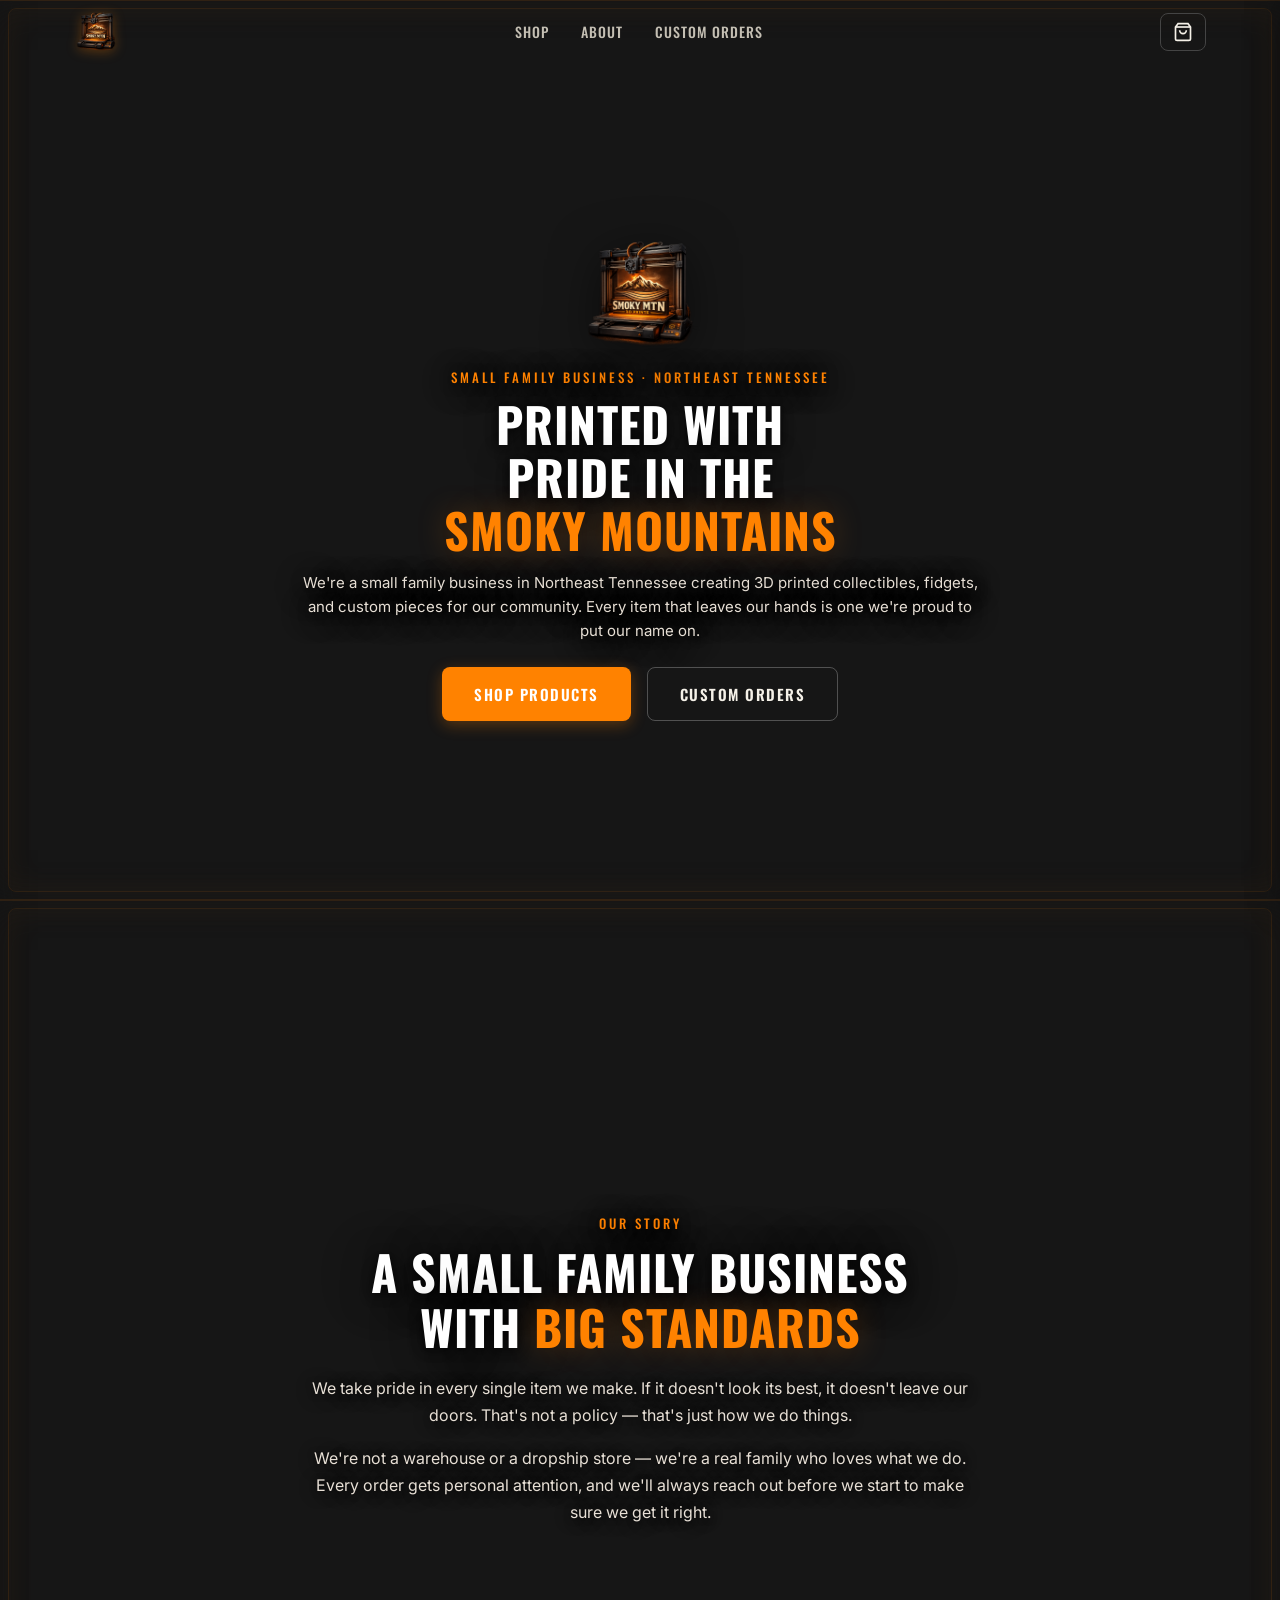
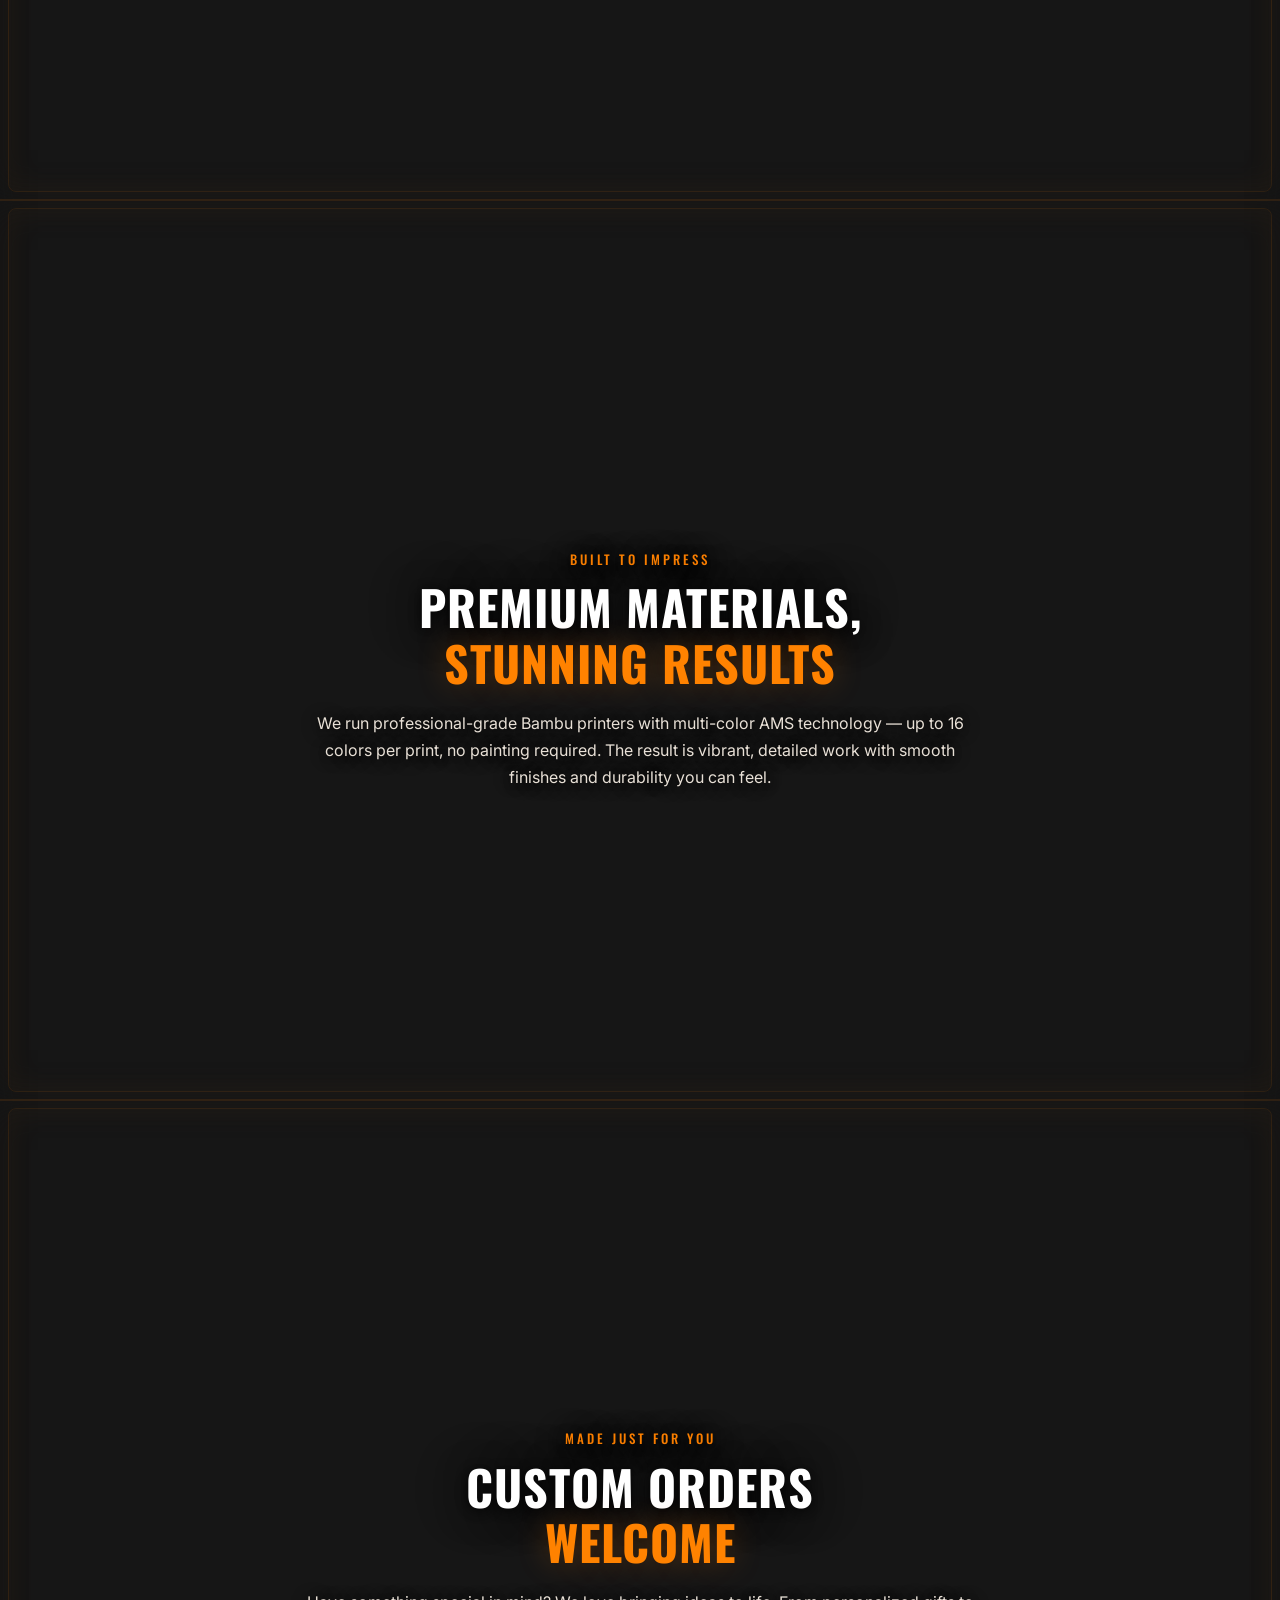
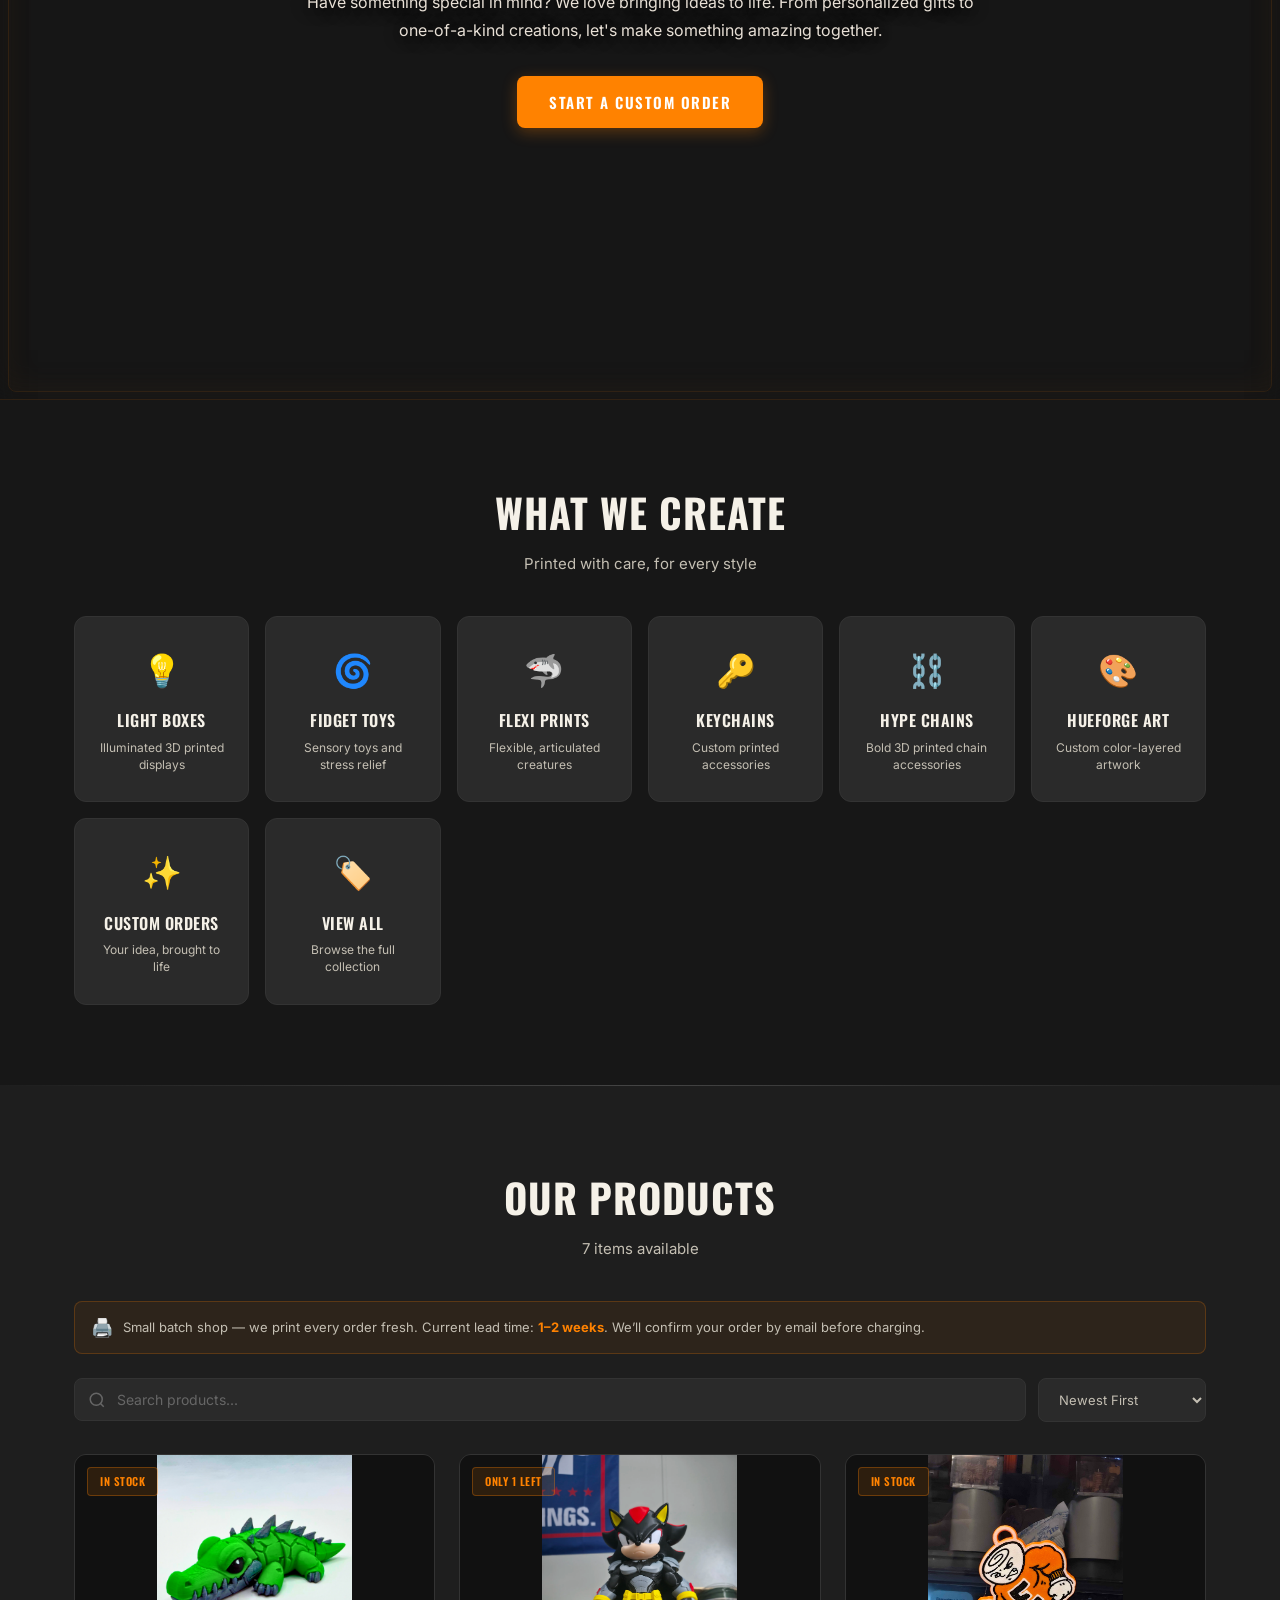
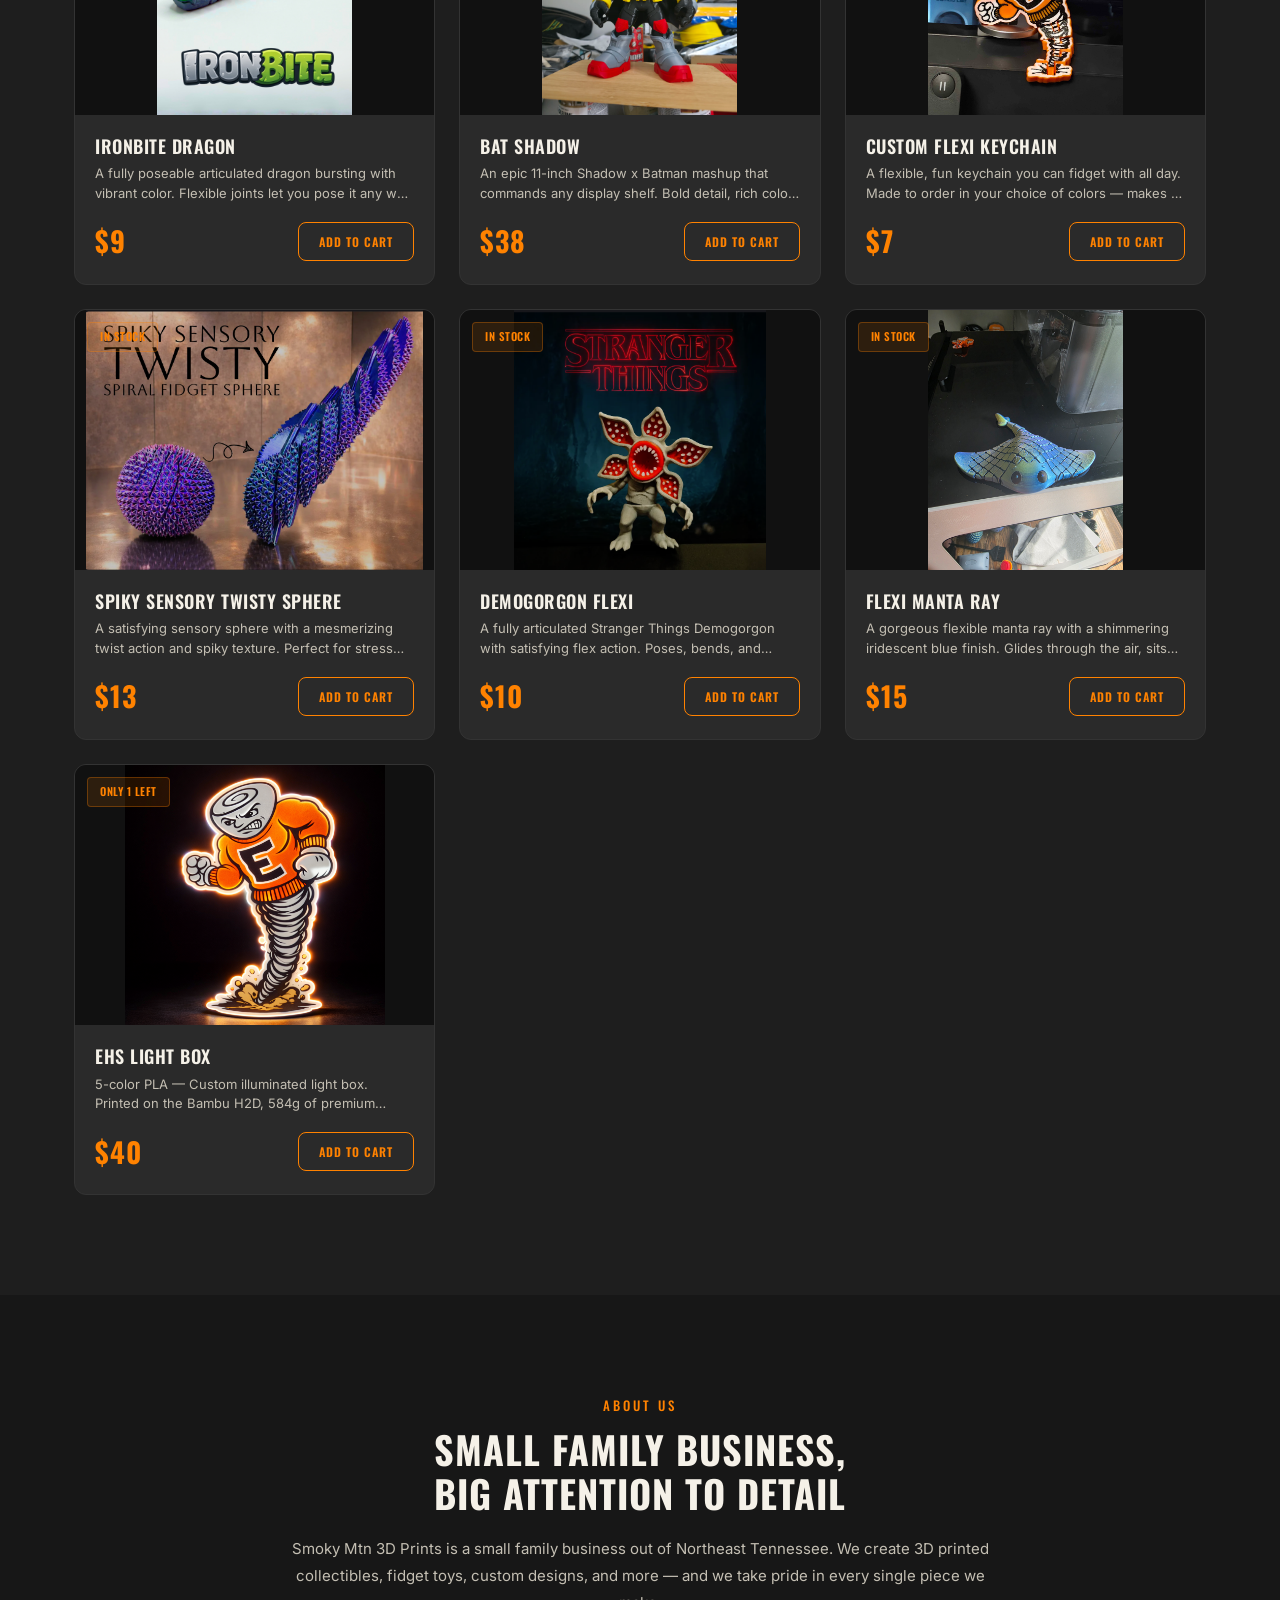
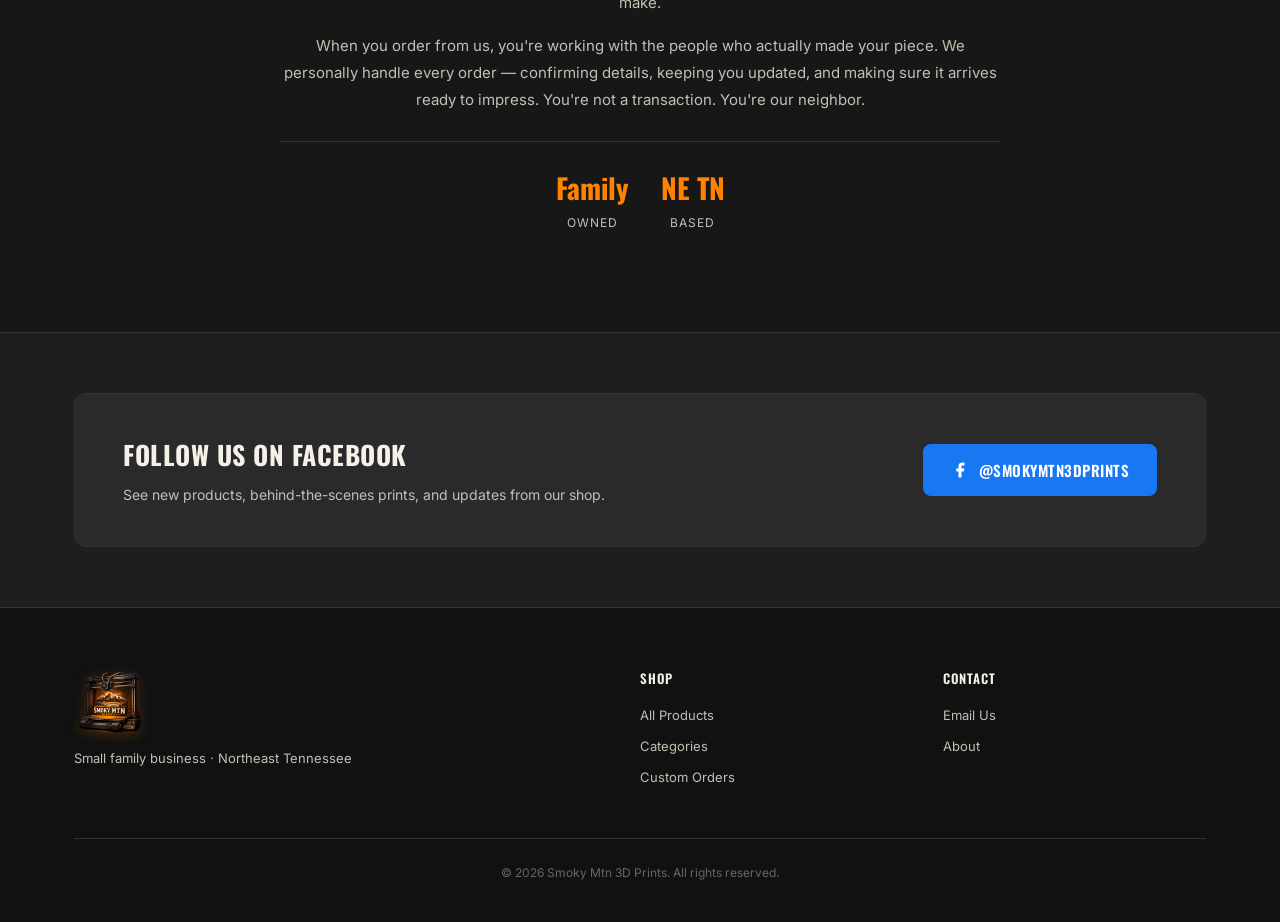
==== index.html @ cbd689bb "Add Made to Order toggle to admin; apply badge/hint to any flagged product Co-Authored-By: Claude So" ====
<!DOCTYPE html>
<html lang="en">
<head>
  <meta charset="UTF-8">
  <meta name="viewport" content="width=device-width, initial-scale=1.0">
  <title>Smoky Mtn 3D Prints — Handcrafted Creations</title>
  <meta name="description" content="Handcrafted 3D printed creations, custom signs, light boxes, fidgets and more. Built with creativity in the Smoky Mountains.">
  <link rel="icon" href="logo.png" type="image/png">
  <link href="https://fonts.googleapis.com/css2?family=Oswald:wght@400;500;600;700&family=Inter:wght@300;400;500;600&display=swap" rel="stylesheet">
  <script>
    var d = new Date();
    var v = d.getFullYear() + ('0'+(d.getMonth()+1)).slice(-2) + ('0'+d.getDate()).slice(-2) + ('0'+d.getHours()).slice(-2);
    document.write('<link rel="stylesheet" href="style.css?v=' + v + '">');
  </script>
</head>
<body>

<!-- ══ CART SIDEBAR ══ -->
<div class="cart-overlay" id="cart-overlay" onclick="closeCart()"></div>
<div class="cart-sidebar" id="cart-sidebar">
  <div class="cart-header">
    <span class="cart-title">Your Cart</span>
    <button class="cart-close" onclick="closeCart()">&times;</button>
  </div>
  <div class="cart-items" id="cart-items">
    <div class="cart-empty" id="cart-empty">
      <div class="cart-empty-icon">🛒</div>
      <p>Your cart is empty</p>
      <p class="cart-empty-sub">Browse our collection and add some items!</p>
    </div>
  </div>
  <div class="cart-footer" id="cart-footer" style="display:none">
    <div class="cart-total-row">
      <span class="cart-total-label">Total</span>
      <span class="cart-total-val" id="cart-total">$0</span>
    </div>
    <div class="cart-note">Local pickup free &middot; Shipping from <span id="s-ship-cart">$8.99</span> &middot; Pay via Venmo/CashApp/cash</div>
    <button class="btn-checkout" onclick="checkout()">Complete Order</button>
  </div>
</div>

<!-- ══ PRODUCT QUICK VIEW ══ -->
<div class="modal-overlay" id="quickview-modal">
  <div class="modal-backdrop" onclick="closeQuickView()"></div>
  <div class="modal-box">
    <button class="modal-x" onclick="closeQuickView()">&times;</button>
    <div class="qv-content" id="qv-content"></div>
  </div>
</div>

<!-- ══ CHECKOUT MODAL ══ -->
<div class="modal-overlay" id="checkout-modal">
  <div class="modal-backdrop" onclick="closeCheckoutModal()"></div>
  <div class="modal-box modal-md">
    <button class="modal-x" onclick="closeCheckoutModal()">&times;</button>

    <!-- Step 1: Order form -->
    <div class="checkout-form-wrap" id="checkout-step-form">
      <div class="checkout-form-header">
        <h2 class="checkout-form-title">Complete Your Order</h2>
        <p class="checkout-form-sub">Fill in your info and we'll confirm your order via email.</p>
      </div>

      <div class="checkout-order-summary" id="checkout-summary"></div>

      <form id="checkout-form" action="https://formspree.io/f/mnjgrkpv" method="POST">
        <input type="hidden" name="_subject" value="New Order — Smoky Mtn 3D Prints">
        <input type="hidden" name="order_items" id="co-items-field">
        <input type="hidden" name="order_total" id="co-total-field">

        <div class="form-row">
          <div class="form-group">
            <label for="co-name">Your Name <span class="req">*</span></label>
            <input type="text" id="co-name" name="name" required placeholder="John Doe">
          </div>
          <div class="form-group">
            <label for="co-email">Email <span class="req">*</span></label>
            <input type="email" id="co-email" name="email" required placeholder="you@email.com">
          </div>
        </div>

        <div class="form-group">
          <label for="co-phone">Phone <span class="optional">(optional)</span></label>
          <input type="tel" id="co-phone" name="phone" placeholder="(555) 123-4567">
        </div>

        <div class="form-group">
          <label>Pickup or Shipping? <span class="req">*</span></label>
          <div class="delivery-options">
            <label class="delivery-option">
              <input type="radio" name="delivery" value="Local Pickup — Elizabethton, TN" required id="co-pickup">
              <div class="delivery-card">
                <div class="delivery-icon">📍</div>
                <div>
                  <strong>Local Pickup</strong>
                  <span>Elizabethton, TN &mdash; Free</span>
                </div>
              </div>
            </label>
            <label class="delivery-option">
              <input type="radio" name="delivery" value="Ship to my address" id="co-ship">
              <div class="delivery-card">
                <div class="delivery-icon">📦</div>
                <div>
                  <strong>Ship to Me</strong>
                  <span>Flat rate <span id="s-ship-checkout">$8.99</span> &mdash; may vary by size</span>
                </div>
              </div>
            </label>
          </div>
        </div>

        <div class="form-group" id="co-address-group" style="display:none">
          <label for="co-address">Shipping Address <span class="req">*</span></label>
          <textarea id="co-address" name="shipping_address" rows="3" placeholder="Street address, city, state, ZIP"></textarea>
        </div>

        <div class="form-group">
          <label for="co-notes">Order Notes <span class="optional">(optional)</span></label>
          <textarea id="co-notes" name="notes" rows="2" placeholder="Any special requests or questions?"></textarea>
        </div>

        <div class="form-group" id="co-logo-section" style="display:none">
          <label>Logo / Reference Image</label>
          <p id="co-logo-hint" class="form-hint" style="margin-bottom:8px"></p>
          <div class="file-upload-area" id="co-upload-area">
            <input type="file" id="co-logo-file" accept="image/*">
            <div class="file-upload-text">
              <span class="file-icon">📎</span>
              <span id="co-upload-label">Click to upload or drag an image here</span>
            </div>
          </div>
          <div id="co-image-preview" style="display:none; margin-top:10px; text-align:center">
            <img id="co-preview-img" style="max-width:100%; max-height:140px; border-radius:8px; border:1px solid var(--border); object-fit:contain;" alt="Preview">
            <br>
            <button type="button" id="co-remove-image" style="margin-top:6px; background:none; border:none; color:var(--muted); cursor:pointer; font-size:13px; text-decoration:underline;">&#10005; Remove image</button>
          </div>
          <span class="form-hint" style="margin-top:6px; display:block">JPG, PNG, WEBP &mdash; don't have it now? You can email us the logo after ordering.</span>
        </div>

        <div id="co-hueforge-notice" class="hueforge-notice" style="display:none">
          <span class="hueforge-notice-icon">🎨</span>
          <div>
            <strong>HueForge Art — Here's how it works:</strong>
            <ul>
              <li>Price depends on the size and number of colors — we'll give you a quote after reviewing your request.</li>
              <li>This is fully made to order: we'll design your artwork from scratch based on your photo or description.</li>
              <li>We'll send you the design for your approval before we ever start printing — you'll know exactly what you're getting!</li>
            </ul>
          </div>
        </div>

        <div class="checkout-payment-note">
          <div class="payment-icon">💳</div>
          <p><strong>Payment:</strong> We'll email you with payment options (Venmo, CashApp, PayPal, or cash at pickup). No payment is taken now.</p>
        </div>

        <button type="submit" class="btn-submit" id="co-submit-btn">Place Order</button>
      </form>
    </div>

    <!-- Step 2: Success -->
    <div class="checkout-success" id="checkout-step-success" style="display:none">
      <div class="checkout-icon">&#10003;</div>
      <h2 class="checkout-heading">Order Received!</h2>
      <p class="checkout-msg">Thanks for your order! We'll email you within 24 hours to confirm details and arrange payment. Most orders are ready within <strong>1&ndash;2 weeks</strong> of payment confirmation.</p>
      <div class="checkout-details" id="checkout-details"></div>
      <p class="checkout-contact">Questions? Email us at <a id="s-email-success" href="mailto:smokymtn3dprints@gmail.com" style="color:var(--orange)">smokymtn3dprints@gmail.com</a></p>
      <button class="btn-primary" onclick="closeCheckoutModal()">Continue Shopping</button>
    </div>
  </div>
</div>

<!-- ══ LIGHTBOX ══ -->
<div class="lightbox" id="lightbox" onclick="closeLightbox()">
  <button class="lb-close" onclick="closeLightbox()">&times;</button>
  <img id="lb-img" src="" alt="Product photo">
</div>

<!-- ══ NAVIGATION ══ -->
<nav class="site-nav">
  <div class="nav-inner">
    <a href="#" class="nav-brand">
      <img src="logo.png" alt="Smoky Mtn 3D Prints" class="nav-printer-icon">
    </a>
    <div class="nav-links">
      <a href="#shop" class="nav-link">Shop</a>
      <a href="#about" class="nav-link">About</a>
      <a href="custom.html" class="nav-link">Custom Orders</a>
    </div>
    <button class="cart-btn" id="cart-btn" onclick="openCart()">
      <svg class="cart-icon" viewBox="0 0 24 24" fill="none" stroke="currentColor" stroke-width="2"><path d="M6 2L3 6v14a2 2 0 002 2h14a2 2 0 002-2V6l-3-4z"/><line x1="3" y1="6" x2="21" y2="6"/><path d="M16 10a4 4 0 01-8 0"/></svg>
      <span class="cart-btn-count" id="cart-count" style="display:none">0</span>
    </button>
  </div>
</nav>

<!-- ══════════════════════════════════════════════════
     SCROLL VIDEO SECTIONS
     ══════════════════════════════════════════════════ -->

<!-- SCROLL VIDEO SECTION 1 — Hero / Intro -->
<section class="sv-section" data-sv-index="0">
  <video class="sv-video" muted playsinline preload="auto" src="smokymtn-intro.mp4"></video>
    <div class="sv-overlay"></div>
    <div class="sv-content">
      <div class="sv-content-inner">
        <img src="logo.png" alt="Smoky Mtn 3D Prints" class="sv-logo">
        <p class="hero-eyebrow">Small Family Business &middot; Northeast Tennessee</p>
        <h1 class="hero-headline">Printed with<br>Pride in the<br><span class="hero-highlight">Smoky Mountains</span></h1>
        <p class="hero-sub">We're a small family business in Northeast Tennessee creating 3D printed collectibles, fidgets, and custom pieces for our community. Every item that leaves our hands is one we're proud to put our name on.</p>
        <div class="hero-actions">
          <a href="#shop" class="btn-primary-lg">Shop Products</a>
          <a href="custom.html" class="btn-outline-lg">Custom Orders</a>
        </div>
      </div>
    </div>
</section>

<!-- SCROLL VIDEO SECTION 2 — Our Story -->
<section class="sv-section" data-sv-index="1">
  <video class="sv-video" muted playsinline preload="auto" src="smokymtn-scene2.mp4"></video>
    <div class="sv-overlay"></div>
    <div class="sv-content">
      <div class="sv-content-inner">
        <p class="hero-eyebrow">Our Story</p>
        <h2 class="sv-heading">A Small Family Business<br>with <span class="hero-highlight">Big Standards</span></h2>
        <p class="sv-text">We take pride in every single item we make. If it doesn't look its best, it doesn't leave our doors. That's not a policy &mdash; that's just how we do things.</p>
        <p class="sv-text">We're not a warehouse or a dropship store &mdash; we're a real family who loves what we do. Every order gets personal attention, and we'll always reach out before we start to make sure we get it right.</p>
      </div>
    </div>
</section>

<!-- SCROLL VIDEO SECTION 3 — Quality & Materials -->
<section class="sv-section" data-sv-index="2">
  <video class="sv-video" muted playsinline preload="auto" src="smokymtn-scene4.mp4"></video>
    <div class="sv-overlay"></div>
    <div class="sv-content">
      <div class="sv-content-inner">
        <p class="hero-eyebrow">Built to Impress</p>
        <h2 class="sv-heading">Premium Materials,<br><span class="hero-highlight">Stunning Results</span></h2>
        <p class="sv-text">We run professional-grade Bambu printers with multi-color AMS technology &mdash; up to 16 colors per print, no painting required. The result is vibrant, detailed work with smooth finishes and durability you can feel.</p>
      </div>
    </div>
</section>

<!-- SCROLL VIDEO SECTION 4 — Custom Orders -->
<section class="sv-section" data-sv-index="3">
  <video class="sv-video" muted playsinline preload="auto" src="smokymtn-scene5.mp4"></video>
    <div class="sv-overlay"></div>
    <div class="sv-content">
      <div class="sv-content-inner">
        <p class="hero-eyebrow">Made Just for You</p>
        <h2 class="sv-heading">Custom Orders<br><span class="hero-highlight">Welcome</span></h2>
        <p class="sv-text">Have something special in mind? We love bringing ideas to life. From personalized gifts to one-of-a-kind creations, let's make something amazing together.</p>
        <div class="hero-actions" style="margin-top:32px">
          <a href="custom.html" class="btn-primary-lg">Start a Custom Order</a>
        </div>
      </div>
    </div>
</section>

<!-- ══ END SCROLL VIDEO SECTIONS ══ -->

<!-- ══ FEATURED CATEGORIES ══ -->
<section class="categories-section" id="categories">
  <div class="container">
    <h2 class="section-title">What We Create</h2>
    <p class="section-sub">Printed with care, for every style</p>
    <div class="categories-grid">
      <div class="category-card" onclick="filterByCategory('light box')">
        <div class="category-icon">💡</div>
        <h3>Light Boxes</h3>
        <p>Illuminated 3D printed displays</p>
      </div>
      <div class="category-card" onclick="filterByCategory('fidget')">
        <div class="category-icon">🌀</div>
        <h3>Fidget Toys</h3>
        <p>Sensory toys and stress relief</p>
      </div>
      <div class="category-card" onclick="filterByCategory('flexi')">
        <div class="category-icon">🦈</div>
        <h3>Flexi Prints</h3>
        <p>Flexible, articulated creatures</p>
      </div>
      <div class="category-card" onclick="filterByCategory('keychain')">
        <div class="category-icon">🔑</div>
        <h3>Keychains</h3>
        <p>Custom printed accessories</p>
      </div>
      <div class="category-card" onclick="filterByCategory('hype chain')">
        <div class="category-icon">⛓️</div>
        <h3>Hype Chains</h3>
        <p>Bold 3D printed chain accessories</p>
      </div>
      <div class="category-card" onclick="filterByCategory('hueforge')">
        <div class="category-icon">🎨</div>
        <h3>Hueforge Art</h3>
        <p>Custom color-layered artwork</p>
      </div>
      <div class="category-card" onclick="filterByCategory('custom')">
        <div class="category-icon">✨</div>
        <h3>Custom Orders</h3>
        <p>Your idea, brought to life</p>
      </div>
      <div class="category-card" onclick="filterByCategory('')">
        <div class="category-icon">🏷️</div>
        <h3>View All</h3>
        <p>Browse the full collection</p>
      </div>
    </div>
</section>

<!-- ══ PRODUCTS ══ -->
<section class="shop-section" id="shop">
  <div class="container">
    <h2 class="section-title">Our Products</h2>
    <p class="section-sub"><span id="product-count">0</span> items available</p>
    <div class="lead-time-notice">
      <span class="ltn-icon">🖨️</span>
      <span>Small batch shop &mdash; we print every order fresh. Current lead time: <strong id="s-lead-time">1&ndash;2 weeks</strong>. We&rsquo;ll confirm your order by email before charging.</span>
    </div>
    <div class="filter-bar">
      <div class="search-wrap">
        <svg class="search-icon" viewBox="0 0 24 24" fill="none" stroke="currentColor" stroke-width="2"><circle cx="11" cy="11" r="8"/><path d="M21 21l-4.35-4.35"/></svg>
        <input type="text" id="search-input" class="search-input" placeholder="Search products...">
      </div>
      <select id="sort-select" class="sort-select">
        <option value="newest">Newest First</option>
        <option value="oldest">Oldest First</option>
        <option value="price-asc">Price: Low to High</option>
        <option value="price-desc">Price: High to Low</option>
        <option value="name">Name: A to Z</option>
      </select>
    </div>
    <div class="catalog" id="catalog"></div>
  </div>
</section>

<!-- ══ ABOUT ══ -->
<section class="about-section" id="about">
  <div class="container">
    <div class="about-layout">
      <div class="about-text">
        <p class="about-eyebrow">About Us</p>
        <h2 class="about-heading">Small Family Business,<br>Big Attention to Detail</h2>
        <p class="about-body">Smoky Mtn 3D Prints is a small family business out of Northeast Tennessee. We create 3D printed collectibles, fidget toys, custom designs, and more &mdash; and we take pride in every single piece we make.</p>
        <p class="about-body">When you order from us, you're working with the people who actually made your piece. We personally handle every order &mdash; confirming details, keeping you updated, and making sure it arrives ready to impress. You're not a transaction. You're our neighbor.</p>
        <div class="about-stats">
          <div class="about-stat">
            <span class="about-stat-val">Family</span>
            <span class="about-stat-label">Owned</span>
          </div>
          <div class="about-stat">
            <span class="about-stat-val">NE TN</span>
            <span class="about-stat-label">Based</span>
          </div>
        </div>
      </div>
    </div>
</section>

<!-- ══ FACEBOOK CTA ══ -->
<section class="fb-cta-section">
  <div class="container">
    <div class="fb-cta-box">
      <div class="fb-cta-text">
        <h2>Follow Us on Facebook</h2>
        <p>See new products, behind-the-scenes prints, and updates from our shop.</p>
      </div>
      <a href="https://www.facebook.com/share/1BVK9ePUdm/" target="_blank" rel="noopener" class="btn-facebook" id="s-fb-link">
        <svg viewBox="0 0 24 24" fill="currentColor" class="fb-icon"><path d="M18 2h-3a5 5 0 00-5 5v3H7v4h3v8h4v-8h3l1-4h-4V7a1 1 0 011-1h3z"/></svg>
        <span id="s-fb-handle">@smokymtn3dprints</span>
      </a>
    </div>
  </div>
</section>


<!-- ══ FOOTER ══ -->
<footer class="site-footer">
  <div class="container">
    <div class="footer-grid">
      <div class="footer-brand-col">
        <div class="footer-brand">
          <img src="logo.png" alt="Smoky Mtn 3D Prints" class="footer-logo-img">
        </div>
        <p class="footer-tagline">Small family business &middot; Northeast Tennessee</p>
      </div>
      <div class="footer-links-col">
        <h4>Shop</h4>
        <a href="#shop">All Products</a>
        <a href="#categories">Categories</a>
        <a href="custom.html">Custom Orders</a>
      </div>
      <div class="footer-links-col">
        <h4>Contact</h4>
        <a href="mailto:smokymtn3dprints@gmail.com" id="s-email-footer">Email Us</a>
        <a href="#about">About</a>
      </div>
    </div>
    <div class="footer-bottom">
      <span>&copy; 2026 Smoky Mtn 3D Prints. All rights reserved.</span>
    </div>
  </div>
</footer>

<!-- ══════════════════════════════════════════════════════════════ -->

<script>
var SEED_PRODUCTS = [
  {
    name: "Ironbite Dragon",
    image: "ironbite.jpg",
    filament: 0.77, elec: 0.20, qty: 5, printTime: 9.3,
    mktLow: 10.00, mktMid: 18.00, mktHigh: 28.00,
    notes: "A fully poseable articulated dragon bursting with vibrant color. Flexible joints let you pose it any way you like — a standout piece for collectors and dragon fans of all ages!",
    stock: 8
  },
  {
    name: "Bat Shadow",
    image: "batshadow.webp",
    filament: 9.21, elec: 3.50, qty: 1, printTime: 27.6,
    mktLow: 45.00, mktMid: 65.00, mktHigh: 90.00,
    notes: "An epic 11-inch Shadow x Batman mashup that commands any display shelf. Bold detail, rich color, and serious presence — a must-have for collectors.",
    stock: 1
  },
  {
    name: "Custom Flexi Keychain",
    image: "flexi-keychain.jpg",
    filament: 1.88, elec: 1.00, qty: 1, printTime: 14.3,
    mktLow: 8.00, mktMid: 15.00, mktHigh: 22.00,
    notes: "A flexible, fun keychain you can fidget with all day. Made to order in your choice of colors — makes a great everyday carry or an easy gift that actually gets used!",
    stock: 5
  },
  {
    name: "Spiky Sensory Twisty Sphere",
    image: "twisty-sphere.jpg",
    filament: 3.85, elec: 0.85, qty: 1, printTime: 8.6,
    mktLow: 15.00, mktMid: 25.00, mktHigh: 35.00,
    notes: "A satisfying sensory sphere with a mesmerizing twist action and spiky texture. Perfect for stress relief, focus, or just something fun to keep your hands busy!",
    stock: 3
  },
  {
    name: "Demogorgon Flexi",
    image: "demogorgon.jpg",
    filament: 0.28, elec: 0.15, qty: 9, printTime: 11.8,
    mktLow: 12.00, mktMid: 20.00, mktHigh: 32.00,
    notes: "A fully articulated Stranger Things Demogorgon with satisfying flex action. Poses, bends, and displays beautifully — the fan-favorite piece every Stranger Things lover needs!",
    stock: 12
  },
  {
    name: "Flexi Manta Ray",
    image: "flexi-manta-ray.jpg",
    filament: 2.06, elec: 3.25, qty: 2, printTime: 13.1,
    mktLow: 18, mktMid: 24, mktHigh: 32,
    notes: "A gorgeous flexible manta ray with a shimmering iridescent blue finish. Glides through the air, sits beautifully on a shelf, and makes a unique gift that's impossible not to love.",
    stock: 4
  },
  {
    name: "EHS Light Box",
    image: "ehs-lightbox.png",
    filament: 14.61, elec: 1.75, qty: 1, printTime: 18.1,
    mktLow: 45, mktMid: 65, mktHigh: 90, priceOverride: 40,
    notes: "5-color PLA — Custom illuminated light box. Printed on the Bambu H2D, 584g of premium filament, 18hr print. A stunning glowing wall piece!",
    stock: 1
  }
];
</script>

<script>
/* ═══════════════════════════════════════════════
   DATA LAYER
   ═══════════════════════════════════════════════ */
(function() {
  'use strict';
  var SK_PRODUCTS = 'smtn_products';
  var GH_REPO    = 'Lucasw7493/3d-print-price-guide';
  var GH_FILE    = 'products.json';
  var GH_BRANCH  = 'main';
  var _products  = null;

  function loadProducts() {
    if (_products) return _products;
    var raw = localStorage.getItem(SK_PRODUCTS);
    if (raw) { try { _products = JSON.parse(raw); } catch(e) {} }
    if (!_products) _products = SEED_PRODUCTS.map(function(p){ return Object.assign({},p); });
    return _products;
  }

  function fetchFromGitHub(cb) {
    var url = 'https://raw.githubusercontent.com/' + GH_REPO + '/' + GH_BRANCH + '/' + GH_FILE + '?t=' + Date.now();
    fetch(url)
      .then(function(r){ if(!r.ok) throw new Error(r.status); return r.json(); })
      .then(function(data){
        if (Array.isArray(data)) {
          _products = data;
          localStorage.setItem(SK_PRODUCTS, JSON.stringify(_products));
        }
        cb();
      })
      .catch(function(){ cb(); });
  }

  window._getProducts     = loadProducts;
  window._fetchFromGitHub = fetchFromGitHub;
})();
</script>

<script>
/* ═══════════════════════════════════════════════
   STORE ENGINE
   ═══════════════════════════════════════════════ */
(function() {
  'use strict';
  var $ = function(id) { return document.getElementById(id); };
  var SK_CART = 'smtn_cart';
  var IMGBB_KEY = 'f7693ee000f6c19d88f0842ebd5f38eb';

  /* ── Price calc ── */
  window.calcPrice = function(p) {
    if (p.priceOverride > 0) return Math.round(p.priceOverride);
    var cost      = ((p.filament || 0) + (p.elec || 0)) / Math.max(p.qty || 1, 1);
    var costFloor = cost * 2.2;
    var mktTarget = (p.mktLow || 0) * 0.85;
    return Math.round(Math.max(costFloor, mktTarget));
  };

  /* ── Cart ── */
  var _cart = [];

  function loadCart() {
    try { _cart = JSON.parse(localStorage.getItem(SK_CART)) || []; }
    catch(e) { _cart = []; }
    return _cart;
  }

  function saveCart() {
    localStorage.setItem(SK_CART, JSON.stringify(_cart));
    updateCartUI();
  }

  function updateCartUI() {
    var count = 0;
    _cart.forEach(function(c){ count += c.qty; });
    var badge = $('cart-count');
    if (count > 0) {
      badge.textContent = count;
      badge.style.display = '';
    } else {
      badge.style.display = 'none';
    }
    renderCartItems();
  }

  function renderCartItems() {
    var container = $('cart-items');
    var footer    = $('cart-footer');
    var empty     = $('cart-empty');
    if (!_cart.length) {
      empty.style.display = '';
      footer.style.display = 'none';
      var items = container.querySelectorAll('.cart-item');
      for (var i = 0; i < items.length; i++) items[i].remove();
      return;
    }
    empty.style.display = 'none';
    footer.style.display = '';
    var products = window._getProducts();
    var total = 0;
    var html = '';
    _cart.forEach(function(ci, idx) {
      var p = null;
      for (var i = 0; i < products.length; i++) {
        if (products[i].name === ci.name) { p = products[i]; break; }
      }
      if (!p) return;
      var price = calcPrice(p);
      var lineTotal = price * ci.qty;
      total += lineTotal;
      var imgHtml = p.image
        ? '<img src="' + p.image + '" alt="" class="cart-item-img">'
        : '<div class="cart-item-img cart-item-no-img">📷</div>';
      html += '<div class="cart-item">'
        + imgHtml
        + '<div class="cart-item-info">'
        +   '<div class="cart-item-name">' + p.name + '</div>'
        +   '<div class="cart-item-price">$' + price + ' each</div>'
        +   '<div class="cart-item-controls">'
        +     '<button class="cart-qty-btn" onclick="updateCartQty(' + idx + ',-1)">&minus;</button>'
        +     '<span class="cart-qty-val">' + ci.qty + '</span>'
        +     '<button class="cart-qty-btn" onclick="updateCartQty(' + idx + ',1)">+</button>'
        +     '<button class="cart-remove-btn" onclick="removeFromCart(' + idx + ')">&times;</button>'
        +   '</div>'
        + '</div>'
        + '<div class="cart-item-total">$' + lineTotal + '</div>'
        + '</div>';
    });
    var items = container.querySelectorAll('.cart-item');
    for (var i = 0; i < items.length; i++) items[i].remove();
    container.insertAdjacentHTML('beforeend', html);
    $('cart-total').textContent = '$' + total;
  }

  window.addToCart = function(productName) {
    var products = window._getProducts();
    var p = null;
    for (var i = 0; i < products.length; i++) {
      if (products[i].name === productName) { p = products[i]; break; }
    }
    if (!p || (p.stock || 0) <= 0) return;
    for (var j = 0; j < _cart.length; j++) {
      if (_cart[j].name === productName) {
        if (_cart[j].qty < (p.stock || 0)) _cart[j].qty++;
        saveCart();
        showAddedFeedback(productName);
        return;
      }
    }
    _cart.push({ name: productName, qty: 1 });
    saveCart();
    showAddedFeedback(productName);
  };

  function showAddedFeedback(name) {
    var btn = $('cart-btn');
    btn.classList.add('cart-flash');
    setTimeout(function(){ btn.classList.remove('cart-flash'); }, 500);
    var cards = document.querySelectorAll('.product-card');
    for (var i = 0; i < cards.length; i++) {
      if (cards[i].dataset.name === name) {
        var addBtn = cards[i].querySelector('.btn-add-cart');
        if (addBtn) {
          var orig = addBtn.textContent;
          addBtn.textContent = 'Added!';
          addBtn.classList.add('added');
          (function(b, o) {
            setTimeout(function(){ b.textContent = o; b.classList.remove('added'); }, 1200);
          })(addBtn, orig);
        }
        break;
      }
    }
  }

  window.updateCartQty = function(idx, delta) {
    if (!_cart[idx]) return;
    _cart[idx].qty += delta;
    if (_cart[idx].qty <= 0) _cart.splice(idx, 1);
    saveCart();
  };
  window.removeFromCart = function(idx) { _cart.splice(idx, 1); saveCart(); };

  window.openCart = function() {
    $('cart-sidebar').classList.add('open');
    $('cart-overlay').classList.add('open');
    document.body.classList.add('no-scroll');
  };
  window.closeCart = function() {
    $('cart-sidebar').classList.remove('open');
    $('cart-overlay').classList.remove('open');
    document.body.classList.remove('no-scroll');
  };

  window.checkout = function() {
    if (!_cart.length) return;
    var products = window._getProducts();
    var total = 0; var lines = []; var itemsText = [];
    var SHIP_RATE = (window._settings && window._settings.shippingRate) || 8.99;
    var shippingFee = 0;

    _cart.forEach(function(ci) {
      for (var i = 0; i < products.length; i++) {
        if (products[i].name === ci.name) {
          var price = calcPrice(products[i]);
          total += price * ci.qty;
          lines.push('<div class="summary-item"><span>' + ci.qty + 'x ' + ci.name + '</span><span>$' + (price * ci.qty) + '</span></div>');
          itemsText.push(ci.qty + 'x ' + ci.name + ' — $' + (price * ci.qty));
          break;
        }
      }
    });

    function renderSummary() {
      var grand = total + shippingFee;
      var shippingLine = shippingFee > 0
        ? '<div class="summary-item summary-shipping"><span>Shipping (flat rate)</span><span>$' + SHIP_RATE.toFixed(2) + '</span></div>'
          + '<p class="shipping-note">Actual cost may vary by size &mdash; we\'ll confirm before charging.</p>'
        : '';
      $('checkout-summary').innerHTML =
        '<h3 class="summary-title">Order Summary</h3>'
        + lines.join('')
        + shippingLine
        + '<div class="summary-total"><span>Total</span><span>$' + grand.toFixed(2) + '</span></div>';
      $('co-total-field').value = '$' + grand.toFixed(2);
    }

    /* Fill summary in checkout form */
    renderSummary();
    $('co-items-field').value = itemsText.join('\n');

    /* Show logo upload if cart has keychain / hype chain / light box / hueforge items */
    var logoItemNames = [];
    var hasHueforge = false;
    _cart.forEach(function(ci) {
      for (var i = 0; i < products.length; i++) {
        if (products[i].name === ci.name) {
          var cat = products[i].category || '';
          if (cat === 'keychain' || cat === 'hype chain' || cat === 'light box' || cat === 'hueforge' || products[i].madeToOrder) logoItemNames.push(ci.name);
          if (cat === 'hueforge') hasHueforge = true;
          break;
        }
      }
    });
    if (logoItemNames.length) {
      $('co-logo-hint').textContent = hasHueforge
        ? 'Upload a reference photo so we can match your vision (optional — you can also describe it in the notes below).'
        : 'For: ' + logoItemNames.join(', ') + ' — upload the team logo or design so we know what to create.';
      $('co-logo-section').style.display = '';
      $('co-logo-file').value = '';
      $('co-image-preview').style.display = 'none';
      $('co-upload-label').textContent = 'Click to upload or drag an image here';
    } else {
      $('co-logo-section').style.display = 'none';
    }
    if (hasHueforge) {
      $('co-hueforge-notice').style.display = '';
    } else {
      $('co-hueforge-notice').style.display = 'none';
    }

    /* Show form step, hide success */
    $('checkout-step-form').style.display = '';
    $('checkout-step-success').style.display = 'none';

    closeCart();
    $('checkout-modal').classList.add('open');

    /* Shipping address + fee toggle */
    var radios = document.querySelectorAll('#checkout-form input[name="delivery"]');
    var addrGroup = $('co-address-group');
    radios.forEach(function(r) {
      r.addEventListener('change', function() {
        var isShip = this.value.indexOf('Ship') !== -1;
        addrGroup.style.display = isShip ? '' : 'none';
        shippingFee = isShip ? SHIP_RATE : 0;
        renderSummary();
      });
    });

    /* Form submit */
    var form = $('checkout-form');
    var submitBtn = $('co-submit-btn');
    form.onsubmit = function(e) {
      e.preventDefault();
      submitBtn.disabled = true;

      var grand = total + shippingFee;
      var logoFile = $('co-logo-file') && $('co-logo-file').files[0];

      function doSubmit(logoUrl) {
        var data = {
          name: $('co-name').value,
          email: $('co-email').value,
          phone: $('co-phone').value || 'Not provided',
          delivery: (document.querySelector('#checkout-form input[name="delivery"]:checked') || {}).value || '',
          shipping_address: $('co-address').value || 'N/A',
          notes: $('co-notes').value || '',
          order_items: itemsText.join('\n'),
          shipping_fee: shippingFee > 0 ? '$' + SHIP_RATE.toFixed(2) : 'N/A — local pickup',
          order_total: '$' + grand.toFixed(2)
        };
        if (logoUrl) data.logo_image = logoUrl;
        else if ($('co-logo-section').style.display !== 'none') data.logo_image = 'Customer did not upload — will send via email';

        fetch('https://formspree.io/f/mnjgrkpv', {
          method: 'POST',
          body: JSON.stringify(data),
          headers: { 'Accept': 'application/json', 'Content-Type': 'application/json' }
        })
        .then(function(r) {
          if (r.ok) {
            $('checkout-step-form').style.display = 'none';
            $('checkout-details').innerHTML =
              '<div class="checkout-items">' + itemsText.join('<br>') + '</div>'
              + (shippingFee > 0 ? '<div class="checkout-items">Shipping: $' + SHIP_RATE.toFixed(2) + '</div>' : '')
              + '<div class="checkout-total">Total: $' + grand.toFixed(2) + '</div>';
            $('checkout-step-success').style.display = '';
            _cart = [];
            saveCart();
          } else {
            throw new Error('fail');
          }
        })
        .catch(function() {
          alert('Something went wrong. Please try again or email us at ' + ((window._settings && window._settings.email) || 'smokymtn3dprints@gmail.com'));
          submitBtn.disabled = false;
          submitBtn.textContent = 'Place Order';
        });
      }

      if (logoFile) {
        submitBtn.textContent = 'Uploading logo...';
        var fd = new FormData();
        fd.append('image', logoFile);
        fetch('https://api.imgbb.com/1/upload?key=' + IMGBB_KEY, { method: 'POST', body: fd })
          .then(function(r) { return r.json(); })
          .then(function(res) {
            submitBtn.textContent = 'Sending...';
            doSubmit(res.success ? res.data.url : null);
          })
          .catch(function() {
            submitBtn.textContent = 'Sending...';
            doSubmit(null);
          });
      } else {
        submitBtn.textContent = 'Sending...';
        doSubmit(null);
      }
    };
  };

  window.closeCheckoutModal = function() {
    $('checkout-modal').classList.remove('open');
    /* Reset form state */
    var form = $('checkout-form');
    if (form) { form.reset(); }
    var btn = $('co-submit-btn');
    if (btn) { btn.disabled = false; btn.textContent = 'Place Order'; }
  };

  /* ── Logo upload handlers (checkout) ── */
  (function() {
    var fileInput   = $('co-logo-file');
    var uploadArea  = $('co-upload-area');
    var uploadLabel = $('co-upload-label');
    var previewWrap = $('co-image-preview');
    var previewImg  = $('co-preview-img');
    var removeBtn   = $('co-remove-image');
    if (!fileInput) return;

    function showPreview(file) {
      var reader = new FileReader();
      reader.onload = function(e) {
        previewImg.src = e.target.result;
        previewWrap.style.display = '';
        uploadLabel.textContent = file.name;
      };
      reader.readAsDataURL(file);
    }

    fileInput.addEventListener('change', function() {
      if (this.files[0]) showPreview(this.files[0]);
    });

    uploadArea.addEventListener('dragover', function(e) {
      e.preventDefault();
      this.style.borderColor = 'var(--orange)';
      this.style.background  = 'var(--orange-glow)';
    });
    uploadArea.addEventListener('dragleave', function() {
      this.style.borderColor = '';
      this.style.background  = '';
    });
    uploadArea.addEventListener('drop', function(e) {
      e.preventDefault();
      this.style.borderColor = '';
      this.style.background  = '';
      var file = e.dataTransfer.files[0];
      if (file && file.type.startsWith('image/')) {
        fileInput.files = e.dataTransfer.files;
        showPreview(file);
      }
    });

    removeBtn.addEventListener('click', function() {
      fileInput.value = '';
      previewWrap.style.display = 'none';
      uploadLabel.textContent = 'Click to upload or drag an image here';
    });
  })();

  /* ── Category filter ── */
  window.filterByCategory = function(keyword) {
    $('search-input').value = keyword;
    window.renderCatalog();
    document.getElementById('shop').scrollIntoView({ behavior: 'smooth' });
  };

  /* ── Filter + Sort ── */
  function getFiltered() {
    var all   = window._getProducts();
    var query = ($('search-input').value || '').trim().toLowerCase();
    var sort  = $('sort-select').value;
    var result = all.filter(function(p) {
      if (!query) return true;
      if (p.category && p.category === query) return true;
      return p.name.toLowerCase().indexOf(query) !== -1 ||
             (p.notes && p.notes.toLowerCase().indexOf(query) !== -1);
    });
    if (sort === 'oldest')     result = result.slice().reverse();
    if (sort === 'price-asc')  result = result.slice().sort(function(a,b){ return calcPrice(a) - calcPrice(b); });
    if (sort === 'price-desc') result = result.slice().sort(function(a,b){ return calcPrice(b) - calcPrice(a); });
    if (sort === 'name')       result = result.slice().sort(function(a,b){ return a.name.localeCompare(b.name); });
    return result;
  }

  /* ── Build product card ── */
  function buildCard(p) {
    var price = calcPrice(p);
    var stockQty = p.stock != null ? p.stock : null;
    var outOfStock = stockQty === 0;
    var lowStock = stockQty != null && stockQty > 0 && stockQty <= 2;

    var img = p.image
      ? '<img src="' + p.image + '" alt="' + p.name.replace(/"/g,'&quot;') +
        '" loading="lazy" onerror="this.style.display=\'none\';this.nextElementSibling.style.display=\'flex\'">'
        + '<div class="no-photo" style="display:none">📷</div>'
      : '<div class="no-photo">📷</div>';

    var cat = p.category || '';
    var needsUpload = cat === 'keychain' || cat === 'hype chain' || cat === 'light box' || cat === 'hueforge' || !!p.madeToOrder;
    var isHueforge  = cat === 'hueforge';

    var badge = '';
    if (outOfStock) badge = '<span class="badge badge-out">Sold Out</span>';
    else if (needsUpload) badge = '<span class="badge badge-made">Made to Order</span>';
    else if (lowStock) badge = '<span class="badge badge-low">Only ' + stockQty + ' left</span>';
    else if (stockQty != null && stockQty > 0) badge = '<span class="badge badge-in">In Stock</span>';

    var cartBtn = outOfStock
      ? '<button class="btn-add-cart disabled" disabled>Sold Out</button>'
      : '<button class="btn-add-cart" onclick="event.stopPropagation();addToCart(\'' + p.name.replace(/'/g, "\\'") + '\')">Add to Cart</button>';

    var hint = '';
    if (needsUpload && !outOfStock) {
      if (isHueforge) {
        hint = '<span class="upload-hint">🎨 Made to order — price varies by size &amp; colors. We\'ll design it and send you a preview for approval before printing.</span>';
      } else if (p.madeToOrder && cat !== 'keychain' && cat !== 'hype chain' && cat !== 'light box') {
        hint = '<span class="upload-hint">📋 Made to Order — place your order and we\'ll be in touch to confirm the details.</span>';
      } else {
        hint = '<span class="upload-hint">📎 You\'ll upload your design at checkout</span>';
      }
    }

    return '<div class="product-card' + (outOfStock ? ' out-of-stock' : '') + '" data-name="' + p.name.replace(/"/g,'&quot;') + '" onclick="openQuickView(\'' + p.name.replace(/'/g, "\\'") + '\')">'
      + '<div class="product-img">' + img + badge + '</div>'
      + '<div class="product-body">'
      +   '<h3 class="product-name">' + p.name + '</h3>'
      +   (p.notes ? '<p class="product-desc">' + p.notes + '</p>' : '')
      +   '<div class="product-footer">'
      +     '<span class="product-price">$' + price + '</span>'
      +     cartBtn
      +   '</div>'
      +   hint
      + '</div>'
      + '</div>';
  }

  /* ── Quick view ── */
  window.openQuickView = function(name) {
    var products = window._getProducts();
    var p = null;
    for (var i = 0; i < products.length; i++) {
      if (products[i].name === name) { p = products[i]; break; }
    }
    if (!p) return;
    var price = calcPrice(p);
    var stockQty = p.stock != null ? p.stock : null;
    var outOfStock = stockQty === 0;
    var lowStock = stockQty != null && stockQty > 0 && stockQty <= 2;

    var stockHtml = '';
    if (outOfStock) stockHtml = '<span class="qv-stock out">Sold Out</span>';
    else if (qvNeedsUpload) stockHtml = '<span class="qv-stock made-to-order">Made to Order</span>';
    else if (lowStock) stockHtml = '<span class="qv-stock low">Only ' + stockQty + ' left!</span>';
    else if (stockQty != null) stockHtml = '<span class="qv-stock in">' + stockQty + ' in stock</span>';

    var imgHtml = p.image
      ? '<img src="' + p.image + '" alt="' + p.name.replace(/"/g,'&quot;') + '" class="qv-img" onclick="event.stopPropagation();openLightbox(\'' + (p.image || '').replace(/'/g,"\\'") + '\')">'
      : '<div class="qv-img qv-no-img">📷</div>';

    var cartBtn = outOfStock
      ? '<button class="btn-add-cart-lg disabled" disabled>Sold Out</button>'
      : '<button class="btn-add-cart-lg" onclick="addToCart(\'' + p.name.replace(/'/g, "\\'") + '\')">Add to Cart</button>';

    var qvCat = p.category || '';
    var qvNeedsUpload = qvCat === 'keychain' || qvCat === 'hype chain' || qvCat === 'light box' || qvCat === 'hueforge' || !!p.madeToOrder;
    var qvIsHueforge  = qvCat === 'hueforge';

    $('qv-content').innerHTML =
      '<div class="qv-layout">'
      + '<div class="qv-image-wrap">' + imgHtml + '</div>'
      + '<div class="qv-details">'
      +   '<h2 class="qv-name">' + p.name + '</h2>'
      +   stockHtml
      +   (p.notes ? '<p class="qv-desc">' + p.notes + '</p>' : '')
      +   '<div class="qv-price">$' + price + '</div>'
      +   '<div class="qv-features">'
      +     '<div class="qv-feature"><span><svg class="qv-printer-icon" viewBox="0 0 48 48" fill="none" xmlns="http://www.w3.org/2000/svg" style="width:20px;height:20px;vertical-align:middle"><rect x="6" y="18" width="36" height="24" rx="3" fill="#2a2a2a" stroke="#ff8200" stroke-width="1.5"/><rect x="8" y="8" width="32" height="4" rx="2" fill="#ff8200"/><rect x="10" y="8" width="2" height="14" fill="#888"/><rect x="36" y="8" width="2" height="14" fill="#888"/><rect x="12" y="36" width="24" height="3" rx="1" fill="#555"/><rect class="printer-object" x="18" y="28" width="12" height="8" rx="1" fill="#ff8200" opacity="0.8"/><g class="printer-head"><rect x="20" y="20" width="8" height="6" rx="1.5" fill="#ddd"/><rect x="23" y="26" width="2" height="2" fill="#ff8200"/></g></svg></span> Printed with Premium PLA Filament</div>'
      +     '<div class="qv-feature"><span>🎨</span> Multi-Color AMS Print</div>'
      +     '<div class="qv-feature"><span>📍</span> Local Pickup Free &mdash; Elizabethton, TN</div>'
      +     '<div class="qv-feature"><span>🎁</span> Great for Gifts</div>'
      +   '</div>'
      +   cartBtn
      +   (qvNeedsUpload && !outOfStock ? '<span class="upload-hint qv-upload-hint">' + (qvIsHueforge ? '🎨 Custom design — we\'ll send you a preview for approval before printing' : (p.madeToOrder && qvCat !== 'keychain' && qvCat !== 'hype chain' && qvCat !== 'light box' ? '📋 Made to Order — place your order and we\'ll be in touch to confirm the details.' : '📎 You\'ll upload your design at checkout')) + '</span>' : '')
      + '</div>'
      + '</div>';
    $('quickview-modal').classList.add('open');
  };
  window.closeQuickView = function() { $('quickview-modal').classList.remove('open'); };

  /* ── Lightbox ── */
  window.openLightbox = function(src) {
    if (!src) return;
    $('lb-img').src = src;
    $('lightbox').classList.add('open');
  };
  window.closeLightbox = function() { $('lightbox').classList.remove('open'); };

  /* ── Render ── */
  window.renderCatalog = function() {
    var all      = window._getProducts();
    var filtered = getFiltered();
    var grid     = $('catalog');
    $('product-count').textContent = filtered.length;
    var el = $('about-product-count');
    if (el) el.textContent = all.length;

    if (!all.length) {
      grid.innerHTML = '<div class="empty-state"><p>No products available yet. Check back soon!</p></div>';
      return;
    }
    if (!filtered.length) {
      grid.innerHTML = '<div class="empty-state"><p>No products match your search.</p></div>';
      return;
    }
    grid.innerHTML = filtered.map(function(p){ return buildCard(p); }).join('');
  };

  /* ── Keyboard ── */
  document.addEventListener('keydown', function(e) {
    if (e.key === 'Escape') { closeLightbox(); closeQuickView(); closeCart(); closeCheckoutModal(); }
  });

  /* ── Smooth scroll for nav links ── */
  document.querySelectorAll('a[href^="#"]').forEach(function(a) {
    a.addEventListener('click', function(e) {
      var target = document.querySelector(this.getAttribute('href'));
      if (target) { e.preventDefault(); target.scrollIntoView({ behavior: 'smooth' }); }
    });
  });

  /* ── Nav background on scroll ── */
  var nav = document.querySelector('.site-nav');
  var scrollWrap = $('scroll-wrap') || window;
  (scrollWrap === window ? window : scrollWrap).addEventListener('scroll', function() {
    var scrollY = scrollWrap === window ? window.scrollY : scrollWrap.scrollTop;
    if (scrollY > 60) nav.classList.add('scrolled');
    else nav.classList.remove('scrolled');
  });

  /* ── Init ── */
  loadCart();
  window._getProducts();
  window.renderCatalog();
  window._fetchFromGitHub(function() { window.renderCatalog(); });
  $('search-input').addEventListener('input', function() { window.renderCatalog(); });
  $('sort-select').addEventListener('change', function() { window.renderCatalog(); });

})();
</script>

<script>
/* ═══════════════════════════════════════════════════════════
   VIDEO ENGINE — plays when scrolled into view, pauses when out
   Desktop only — mobile uses static hero instead
   ═══════════════════════════════════════════════════════════ */
(function() {
  var sections = document.querySelectorAll('.sv-section');
  if (!sections.length) return;

  /* Loop all videos */
  sections.forEach(function(section) {
    var video = section.querySelector('.sv-video');
    if (!video) return;
    video.loop = true;
    video.load();
  });

  /* Play when visible, pause when not */
  if ('IntersectionObserver' in window) {
    var observer = new IntersectionObserver(function(entries) {
      entries.forEach(function(entry) {
        var video = entry.target.querySelector('.sv-video');
        if (!video) return;
        if (entry.isIntersecting) {
          video.play().catch(function() {});
        } else {
          video.pause();
          video.currentTime = 0;
        }
      });
    }, { threshold: 0.15 });

    sections.forEach(function(s) { observer.observe(s); });
  }
})();
</script>

<script>
/* ── Settings loader ── */
(function() {
  var GH_RAW = 'https://raw.githubusercontent.com/Lucasw7493/3d-print-price-guide/main/settings.json';
  fetch(GH_RAW + '?t=' + Date.now())
    .then(function(r) { return r.json(); })
    .then(function(s) {
      window._settings = s;

      if (s.leadTime) {
        var el = document.getElementById('s-lead-time');
        if (el) el.textContent = s.leadTime;
      }
      if (s.shippingRate != null) {
        var rate = '$' + parseFloat(s.shippingRate).toFixed(2);
        var sc = document.getElementById('s-ship-cart');
        if (sc) sc.textContent = rate;
        var sch = document.getElementById('s-ship-checkout');
        if (sch) sch.textContent = rate;
      }
      if (s.email) {
        var ef = document.getElementById('s-email-footer');
        if (ef) ef.href = 'mailto:' + s.email;
        var es = document.getElementById('s-email-success');
        if (es) { es.href = 'mailto:' + s.email; es.textContent = s.email; }
      }
      if (s.facebookUrl) {
        var fb = document.getElementById('s-fb-link');
        if (fb) fb.href = s.facebookUrl;
      }
      if (s.facebookHandle) {
        var fbh = document.getElementById('s-fb-handle');
        if (fbh) fbh.textContent = s.facebookHandle;
      }
    })
    .catch(function() {});
})();
</script>

</body>
</html>
---- style.css ----
/* ═══════════════════════════════════════════════════════════
   SMOKY MTN 3D PRINTS
   Modern Appalachian Maker · Warm · Bold · Crafted
   ═══════════════════════════════════════════════════════════ */

/* ── TOKENS ─────────────────────────────────────── */
:root {
  --bg:          #171717;
  --bg-alt:      #1e1e1e;
  --surface:     #2a2a2a;
  --surface-lt:  #333333;
  --cream:       #f5f1e8;
  --cream-dim:   #c4bfb3;
  --brown:       #6b4f3a;
  --brown-lt:    #8a6b52;
  --brown-dk:    #4a3628;
  --orange:      #ff8200;
  --orange-dk:   #d96e00;
  --orange-glow: rgba(255,130,0,.15);
  --copper:      #b86a3c;
  --muted:       #666;
  --border:      #333;
  --border-lt:   #444;
  --text:        var(--cream);
  --text-dim:    var(--cream-dim);
  --red:         #e53935;
  --green:       #43a047;

  --radius:      8px;
  --radius-lg:   12px;
  --font-head:   'Oswald', sans-serif;
  --font-body:   'Inter', -apple-system, BlinkMacSystemFont, sans-serif;
  --max-w:       1180px;
  --transition:  .25s cubic-bezier(.4,0,.2,1);
}

/* ── RESET ──────────────────────────────────────── */
*, *::before, *::after { box-sizing: border-box; margin: 0; padding: 0; }
img { display: block; max-width: 100%; }
button { cursor: pointer; font-family: inherit; }
a { text-decoration: none; color: inherit; }
ul { list-style: none; }

/* ── BASE ───────────────────────────────────────── */
html { scroll-behavior: smooth; }
body {
  background: var(--bg);
  color: var(--text);
  font-family: var(--font-body);
  font-size: 15px;
  line-height: 1.6;
  -webkit-font-smoothing: antialiased;
  -moz-osx-font-smoothing: grayscale;
}
body.no-scroll { overflow: hidden; }

.container {
  max-width: var(--max-w);
  margin: 0 auto;
  padding: 0 24px;
}

/* ══════════════════════════════════════════════════
   NAVIGATION
   ══════════════════════════════════════════════════ */
.site-nav {
  position: fixed;
  top: 0; left: 0; right: 0;
  z-index: 100;
  background: transparent;
  transition: background var(--transition), box-shadow var(--transition), backdrop-filter var(--transition);
}
.site-nav.scrolled {
  background: rgba(23,23,23,.92);
  backdrop-filter: blur(12px);
  -webkit-backdrop-filter: blur(12px);
  box-shadow: 0 1px 0 rgba(255,255,255,.06);
}
.nav-inner {
  max-width: var(--max-w);
  margin: 0 auto;
  padding: 0 24px;
  height: 64px;
  display: flex;
  align-items: center;
  justify-content: space-between;
}
.nav-brand {
  display: flex;
  align-items: center;
  gap: 10px;
  font-family: var(--font-head);
  font-size: 18px;
  font-weight: 700;
  letter-spacing: 1.5px;
  text-transform: uppercase;
  color: var(--cream);
}
.nav-printer-icon {
  width: 44px;
  height: 44px;
  filter: drop-shadow(0 2px 6px rgba(255,130,0,.3));
  transition: transform var(--transition);
}
.nav-brand:hover .nav-printer-icon {
  transform: scale(1.08);
}
.feature-printer {
  width: 48px !important;
  height: 48px !important;
}
.nav-printer-icon .printer-head {
  animation: printHead 2s ease-in-out infinite;
}
.nav-printer-icon .printer-object {
  animation: printGrow 2s ease-in-out infinite;
}
@keyframes printHead {
  0%, 100% { transform: translateX(-6px); }
  50% { transform: translateX(6px); }
}
@keyframes printGrow {
  0% { height: 2px; y: 34; opacity: 0.4; }
  100% { height: 8px; y: 28; opacity: 0.8; }
}
.nav-brand-text { line-height: 1; }
.nav-brand-accent { color: var(--orange); }

.nav-links {
  display: flex;
  gap: 32px;
}
.nav-link {
  font-family: var(--font-head);
  font-size: 14px;
  font-weight: 500;
  letter-spacing: 1px;
  text-transform: uppercase;
  color: var(--cream-dim);
  transition: color var(--transition);
  position: relative;
}
.nav-link::after {
  content: '';
  position: absolute;
  bottom: -4px; left: 0;
  width: 0; height: 2px;
  background: var(--orange);
  transition: width var(--transition);
}
.nav-link:hover { color: var(--orange); }
.nav-link:hover::after { width: 100%; }

/* ── CART BUTTON (nav) ──────────────────────────── */
.cart-btn {
  position: relative;
  background: transparent;
  border: 1.5px solid var(--border-lt);
  border-radius: var(--radius);
  padding: 8px 12px;
  color: var(--cream);
  display: flex;
  align-items: center;
  gap: 4px;
  transition: all var(--transition);
}
.cart-btn:hover {
  border-color: var(--orange);
  color: var(--orange);
}
.cart-btn.cart-flash {
  animation: cartPop .5s ease;
}
@keyframes cartPop {
  0%   { transform: scale(1); }
  40%  { transform: scale(1.15); }
  100% { transform: scale(1); }
}
.cart-icon {
  width: 20px; height: 20px;
}
.cart-btn-count {
  position: absolute;
  top: -6px; right: -6px;
  background: var(--orange);
  color: #fff;
  font-size: 10px;
  font-weight: 700;
  min-width: 18px;
  height: 18px;
  border-radius: 9px;
  display: flex; align-items: center; justify-content: center;
  padding: 0 4px;
  box-shadow: 0 2px 6px rgba(255,130,0,.4);
}

/* ══════════════════════════════════════════════════
   SCROLL VIDEO SECTIONS
   ══════════════════════════════════════════════════ */
.sv-section {
  position: relative;
  height: 100vh;
  overflow: hidden;
}
.sv-video {
  position: absolute;
  top: 50%; left: 50%;
  transform: translate(-50%, -50%);
  min-width: 100%; min-height: 100%;
  width: auto; height: auto;
  object-fit: cover;
  z-index: 0;
}
.sv-overlay {
  position: absolute;
  inset: 0;
  background: rgba(23,23,23,.55);
  z-index: 1;
}
/* Smoky ghost frame around each video section */
.sv-section::before {
  content: '';
  position: absolute;
  inset: 8px;
  border: 1px solid rgba(255,130,0,.15);
  border-radius: 8px;
  box-shadow:
    inset 0 0 30px rgba(255,130,0,.06),
    0 0 40px rgba(255,130,0,.04);
  z-index: 3;
  pointer-events: none;
}
.sv-section::after {
  content: '';
  position: absolute;
  inset: 0;
  border-top: 1px solid rgba(255,130,0,.1);
  border-bottom: 1px solid rgba(255,130,0,.1);
  box-shadow:
    inset 0 20px 40px -20px rgba(23,23,23,.8),
    inset 0 -20px 40px -20px rgba(23,23,23,.8);
  z-index: 3;
  pointer-events: none;
}
.sv-content {
  position: absolute;
  inset: 0;
  z-index: 2;
  display: flex;
  align-items: center;
  justify-content: center;
  padding: 80px 24px 24px;
}
.sv-content-inner {
  max-width: 680px;
  text-align: center;
}
.sv-logo {
  max-width: 120px;
  margin: 0 auto 12px;
  filter: drop-shadow(0 8px 24px rgba(0,0,0,.5));
}
.sv-heading {
  font-family: var(--font-head);
  font-size: clamp(28px, 5vw, 48px);
  font-weight: 700;
  text-transform: uppercase;
  letter-spacing: 1px;
  line-height: 1.15;
  color: #fff;
  margin-bottom: 20px;
  text-shadow: 0 2px 12px rgba(0,0,0,.7), 0 4px 30px rgba(0,0,0,.5), 0 0 60px rgba(0,0,0,.3);
}
.sv-text {
  font-size: 16px;
  color: #e8e0d6;
  line-height: 1.7;
  margin-bottom: 16px;
  text-shadow: 0 1px 6px rgba(0,0,0,.6), 0 2px 20px rgba(0,0,0,.4);
}
.sv-features {
  display: grid;
  grid-template-columns: 1fr 1fr;
  gap: 16px;
  margin-top: 24px;
}
.sv-feature-item {
  display: flex;
  align-items: center;
  gap: 12px;
  background: rgba(42,42,42,.6);
  backdrop-filter: blur(8px);
  -webkit-backdrop-filter: blur(8px);
  border: 1px solid rgba(255,255,255,.08);
  border-radius: var(--radius);
  padding: 16px 20px;
  font-family: var(--font-head);
  font-size: 14px;
  font-weight: 500;
  text-transform: uppercase;
  letter-spacing: .5px;
  color: var(--cream);
}
.sv-feature-item span:first-child {
  font-size: 24px;
  flex-shrink: 0;
}

/* hero text styles used in scroll sections */
.sv-content .hero-eyebrow,
.sv-content .hero-headline,
.sv-content .hero-sub {
  text-shadow: 0 2px 12px rgba(0,0,0,.7), 0 4px 30px rgba(0,0,0,.5);
}
.sv-content .hero-headline {
  color: #fff;
}
.sv-content .hero-sub {
  color: #e8e0d6;
}
.sv-content .hero-sub {
  max-width: 100%;
}
.sv-content .hero-actions {
  justify-content: center;
}
.sv-content .btn-outline-lg {
  border-color: rgba(255,255,255,.25);
}
.sv-content .btn-outline-lg:hover {
  border-color: var(--orange);
}

@media (max-width: 768px) {
  .sv-section { height: 100vh; }
  .sv-logo { max-width: 160px; }
  .sv-features { grid-template-columns: 1fr; }
  .sv-content-inner { padding: 0 8px; }
}
@media (max-width: 480px) {
  .sv-section { height: 100vh; }
  .sv-feature-item { padding: 12px 14px; font-size: 12px; }
}

/* ══════════════════════════════════════════════════
   HERO (legacy — kept for shared class usage)
   ══════════════════════════════════════════════════ */
.hero {
  position: relative;
  padding: 140px 24px 100px;
  overflow: hidden;
  background:
    radial-gradient(ellipse 80% 60% at 70% 40%, rgba(255,130,0,.06) 0%, transparent 70%),
    linear-gradient(180deg, #1a1a1a 0%, #171717 100%);
}
.hero-smoke {
  position: absolute;
  inset: 0;
  pointer-events: none;
  background:
    radial-gradient(ellipse 100% 80% at 30% 100%, rgba(107,79,58,.12) 0%, transparent 60%),
    radial-gradient(ellipse 60% 50% at 80% 20%, rgba(255,130,0,.04) 0%, transparent 50%);
  opacity: .8;
}
.hero-inner {
  max-width: var(--max-w);
  margin: 0 auto;
  display: grid;
  grid-template-columns: 1fr 1fr;
  gap: 60px;
  align-items: center;
  position: relative;
  z-index: 1;
}
.hero-text { max-width: 520px; }

.hero-eyebrow {
  font-family: var(--font-head);
  font-size: 13px;
  font-weight: 500;
  letter-spacing: 3px;
  text-transform: uppercase;
  color: var(--orange);
  margin-bottom: 10px;
}
.hero-headline {
  font-family: var(--font-head);
  font-size: clamp(32px, 5vw, 48px);
  font-weight: 700;
  line-height: 1.1;
  letter-spacing: 1px;
  text-transform: uppercase;
  color: var(--cream);
  margin-bottom: 14px;
}
.hero-highlight {
  color: var(--orange);
  text-shadow: 0 0 30px rgba(255,130,0,.25);
}
.hero-sub {
  font-size: 15px;
  color: var(--cream-dim);
  line-height: 1.6;
  margin-bottom: 24px;
  max-width: 440px;
}
.hero-actions {
  display: flex;
  gap: 16px;
  flex-wrap: wrap;
}

/* ── Hero logo ────────────────────────────────────── */
.hero-visual {
  display: flex;
  align-items: center;
  justify-content: center;
}
.hero-logo {
  max-width: 420px;
  width: 100%;
  height: auto;
  filter: drop-shadow(0 20px 40px rgba(0,0,0,.5)) drop-shadow(0 0 30px rgba(255,130,0,.15));
  transition: transform .5s cubic-bezier(.4,0,.2,1);
}
.hero-logo:hover {
  transform: scale(1.03);
}

.hero-divider {
  position: absolute;
  bottom: -1px; left: 0; right: 0;
  z-index: 2;
  line-height: 0;
}
.hero-divider svg {
  width: 100%;
  height: 60px;
}

/* ── Buttons ─────────────────────────────────────── */
.btn-primary-lg {
  display: inline-flex;
  align-items: center;
  gap: 8px;
  font-family: var(--font-head);
  font-size: 15px;
  font-weight: 600;
  letter-spacing: 1.5px;
  text-transform: uppercase;
  background: var(--orange);
  color: #fff;
  padding: 14px 32px;
  border-radius: var(--radius);
  border: none;
  transition: all var(--transition);
  box-shadow: 0 4px 15px rgba(255,130,0,.3);
  position: relative;
  overflow: hidden;
}
.btn-primary-lg::before {
  content: '';
  position: absolute;
  top: 0; left: -100%;
  width: 100%; height: 100%;
  background: linear-gradient(90deg, transparent, rgba(255,255,255,.15), transparent);
  transition: left .6s;
}
.btn-primary-lg:hover {
  background: var(--orange-dk);
  box-shadow: 0 6px 25px rgba(255,130,0,.4);
  transform: translateY(-2px);
}
.btn-primary-lg:hover::before { left: 100%; }

.btn-outline-lg {
  display: inline-flex;
  align-items: center;
  gap: 8px;
  font-family: var(--font-head);
  font-size: 15px;
  font-weight: 600;
  letter-spacing: 1.5px;
  text-transform: uppercase;
  background: transparent;
  color: var(--cream);
  padding: 14px 32px;
  border-radius: var(--radius);
  border: 1.5px solid var(--border-lt);
  transition: all var(--transition);
}
.btn-outline-lg:hover {
  border-color: var(--orange);
  color: var(--orange);
  background: var(--orange-glow);
  transform: translateY(-2px);
}

.btn-primary {
  font-family: var(--font-head);
  font-size: 14px;
  font-weight: 600;
  letter-spacing: 1px;
  text-transform: uppercase;
  background: var(--orange);
  color: #fff;
  padding: 12px 28px;
  border-radius: var(--radius);
  border: none;
  transition: all var(--transition);
  box-shadow: 0 4px 12px rgba(255,130,0,.25);
}
.btn-primary:hover {
  background: var(--orange-dk);
  transform: translateY(-1px);
  box-shadow: 0 6px 20px rgba(255,130,0,.35);
}

/* ══════════════════════════════════════════════════
   SECTION STYLING
   ══════════════════════════════════════════════════ */
.section-title {
  font-family: var(--font-head);
  font-size: clamp(28px, 4vw, 40px);
  font-weight: 700;
  letter-spacing: 1px;
  text-transform: uppercase;
  text-align: center;
  color: var(--cream);
  margin-bottom: 8px;
}
.section-sub {
  text-align: center;
  font-size: 15px;
  color: var(--cream-dim);
  margin-bottom: 40px;
}

/* ══════════════════════════════════════════════════
   CATEGORIES
   ══════════════════════════════════════════════════ */
.categories-section {
  padding: 80px 0;
  background: var(--bg);
}
.categories-grid {
  display: grid;
  grid-template-columns: repeat(auto-fill, minmax(170px, 1fr));
  gap: 16px;
}
.category-card {
  background: var(--surface);
  border: 1px solid var(--border);
  border-radius: var(--radius-lg);
  padding: 28px 20px;
  text-align: center;
  cursor: pointer;
  transition: all var(--transition);
  position: relative;
  overflow: hidden;
}
.category-card::before {
  content: '';
  position: absolute;
  bottom: 0; left: 0; right: 0;
  height: 3px;
  background: var(--orange);
  transform: scaleX(0);
  transition: transform var(--transition);
}
.category-card:hover {
  border-color: var(--orange);
  transform: translateY(-4px);
  box-shadow: 0 12px 30px rgba(0,0,0,.3);
  background: var(--surface-lt);
}
.category-card:hover::before { transform: scaleX(1); }
.category-icon {
  font-size: 32px;
  margin-bottom: 12px;
}
.category-card h3 {
  font-family: var(--font-head);
  font-size: 16px;
  font-weight: 600;
  letter-spacing: .5px;
  text-transform: uppercase;
  color: var(--cream);
  margin-bottom: 6px;
}
.category-card p {
  font-size: 12px;
  color: var(--cream-dim);
  line-height: 1.4;
}

/* ══════════════════════════════════════════════════
   SHOP / PRODUCTS
   ══════════════════════════════════════════════════ */
.shop-section {
  padding: 80px 0 100px;
  background: var(--bg-alt);
  position: relative;
}
.shop-section::before {
  content: '';
  position: absolute;
  top: 0; left: 0; right: 0;
  height: 1px;
  background: linear-gradient(90deg, transparent, var(--border-lt), transparent);
}

/* ── Filter bar ──────────────────────────────────── */
.filter-bar {
  display: flex;
  gap: 12px;
  margin-bottom: 32px;
  flex-wrap: wrap;
}
.search-wrap {
  flex: 1;
  min-width: 220px;
  position: relative;
}
.search-icon {
  position: absolute;
  left: 14px; top: 50%;
  transform: translateY(-50%);
  width: 18px; height: 18px;
  color: var(--muted);
  pointer-events: none;
}
.search-input {
  width: 100%;
  background: var(--surface);
  border: 1.5px solid var(--border);
  border-radius: var(--radius);
  color: var(--cream);
  font-family: var(--font-body);
  font-size: 14px;
  padding: 12px 16px 12px 42px;
  outline: none;
  transition: border-color var(--transition), box-shadow var(--transition);
}
.search-input::placeholder { color: var(--muted); }
.search-input:focus {
  border-color: var(--orange);
  box-shadow: 0 0 0 3px rgba(255,130,0,.1);
}

.sort-select {
  background: var(--surface);
  border: 1.5px solid var(--border);
  border-radius: var(--radius);
  color: var(--cream-dim);
  font-family: var(--font-body);
  font-size: 13px;
  padding: 12px 16px;
  outline: none;
  cursor: pointer;
  transition: border-color var(--transition);
  min-width: 160px;
}
.sort-select:focus { border-color: var(--orange); }

/* ── Product grid ────────────────────────────────── */
.catalog {
  display: grid;
  grid-template-columns: repeat(auto-fill, minmax(280px, 1fr));
  gap: 24px;
}

/* ── Product card ────────────────────────────────── */
.product-card {
  background: var(--surface);
  border: 1px solid var(--border);
  border-radius: var(--radius-lg);
  overflow: hidden;
  cursor: pointer;
  transition: all var(--transition);
  position: relative;
}
.product-card:hover {
  transform: translateY(-6px);
  box-shadow: 0 20px 50px rgba(0,0,0,.4), 0 0 0 1px rgba(255,130,0,.15);
  border-color: rgba(255,130,0,.3);
}
.product-card.out-of-stock {
  opacity: .55;
}
.product-card.out-of-stock:hover {
  transform: translateY(-3px);
}

.product-img {
  position: relative;
  width: 100%; height: 260px;
  background: #111;
  overflow: hidden;
}
.product-img img {
  width: 100%; height: 100%;
  object-fit: contain;
  transition: transform .5s cubic-bezier(.4,0,.2,1);
}
.product-card:hover .product-img img {
  transform: scale(1.06);
}
.product-img .no-photo {
  width: 100%; height: 100%;
  display: flex; align-items: center; justify-content: center;
  font-size: 48px; opacity: .12;
}

/* ── Badges ──────────────────────────────────────── */
.badge {
  position: absolute;
  top: 12px; left: 12px;
  font-family: var(--font-head);
  font-size: 11px;
  font-weight: 600;
  letter-spacing: .5px;
  text-transform: uppercase;
  padding: 5px 12px;
  border-radius: 4px;
  z-index: 2;
}
.badge-in {
  background: rgba(255,130,0,.12);
  color: var(--orange);
  border: 1px solid rgba(255,130,0,.3);
}
.badge-low {
  background: rgba(255,130,0,.12);
  color: var(--orange);
  border: 1px solid rgba(255,130,0,.3);
}
.badge-made {
  background: rgba(255,130,0,.12);
  color: var(--orange);
  border: 1px solid rgba(255,130,0,.3);
}
.qv-stock.made-to-order { color: var(--orange); }
.badge-out {
  background: rgba(229,57,53,.12);
  color: #ef5350;
  border: 1px solid rgba(229,57,53,.3);
}

/* ── Card body ───────────────────────────────────── */
.product-body {
  padding: 20px;
}
.product-name {
  font-family: var(--font-head);
  font-size: 18px;
  font-weight: 600;
  letter-spacing: .5px;
  text-transform: uppercase;
  color: var(--cream);
  margin-bottom: 6px;
  line-height: 1.3;
}
.product-desc {
  font-size: 13px;
  color: var(--cream-dim);
  line-height: 1.5;
  margin-bottom: 16px;
  display: -webkit-box;
  -webkit-line-clamp: 2;
  -webkit-box-orient: vertical;
  overflow: hidden;
}
.product-footer {
  display: flex;
  align-items: center;
  justify-content: space-between;
  gap: 12px;
}
.product-price {
  font-family: var(--font-head);
  font-size: 28px;
  font-weight: 700;
  color: var(--orange);
  letter-spacing: 1px;
}

/* ── Add to cart button ──────────────────────────── */
.upload-hint {
  display: block;
  font-size: 11px;
  color: var(--orange);
  opacity: .75;
  text-align: center;
  margin-top: 8px;
}
.qv-upload-hint {
  margin-top: 10px;
  font-size: 12px;
}
.btn-add-cart {
  font-family: var(--font-head);
  font-size: 12px;
  font-weight: 600;
  letter-spacing: 1px;
  text-transform: uppercase;
  padding: 10px 20px;
  background: transparent;
  border: 1.5px solid var(--orange);
  border-radius: var(--radius);
  color: var(--orange);
  transition: all var(--transition);
  white-space: nowrap;
}
.btn-add-cart:hover {
  background: var(--orange);
  color: #fff;
  box-shadow: 0 4px 15px rgba(255,130,0,.3);
  transform: scale(1.03);
}
.btn-add-cart.added {
  background: var(--green);
  border-color: var(--green);
  color: #fff;
}
.btn-add-cart.disabled {
  border-color: var(--muted);
  color: var(--muted);
  cursor: not-allowed;
}
.btn-add-cart.disabled:hover {
  background: transparent;
  transform: none;
  box-shadow: none;
}

/* ══════════════════════════════════════════════════
   QUICK VIEW MODAL
   ══════════════════════════════════════════════════ */
.modal-overlay {
  display: none;
  position: fixed; inset: 0;
  z-index: 400;
  align-items: center;
  justify-content: center;
  padding: 20px;
}
.modal-overlay.open { display: flex; }
.modal-backdrop {
  position: absolute; inset: 0;
  background: rgba(0,0,0,.75);
  backdrop-filter: blur(8px);
  -webkit-backdrop-filter: blur(8px);
}
.modal-box {
  position: relative;
  background: var(--bg-alt);
  border: 1px solid var(--border-lt);
  border-radius: var(--radius-lg);
  width: min(900px, 95vw);
  max-height: 90vh;
  overflow-y: auto;
  box-shadow: 0 30px 80px rgba(0,0,0,.6);
  z-index: 1;
}
.modal-box.modal-sm { width: min(480px, 95vw); }
.modal-x {
  position: absolute;
  top: 16px; right: 16px;
  background: var(--surface);
  border: 1px solid var(--border);
  border-radius: 50%;
  color: var(--cream-dim);
  width: 36px; height: 36px;
  display: flex; align-items: center; justify-content: center;
  font-size: 20px;
  z-index: 5;
  transition: all var(--transition);
}
.modal-x:hover {
  background: var(--surface-lt);
  color: var(--cream);
  border-color: var(--border-lt);
}

.qv-layout {
  display: grid;
  grid-template-columns: 1fr 1fr;
  gap: 0;
}
.qv-image-wrap {
  background: #111;
  display: flex;
  align-items: center;
  justify-content: center;
  min-height: 350px;
  border-radius: var(--radius-lg) 0 0 var(--radius-lg);
  overflow: hidden;
}
.qv-img {
  width: 100%; height: 100%;
  object-fit: contain;
  cursor: zoom-in;
}
.qv-no-img {
  display: flex; align-items: center; justify-content: center;
  font-size: 64px; opacity: .1;
}
.qv-details {
  padding: 40px 36px;
  display: flex;
  flex-direction: column;
  justify-content: center;
  gap: 16px;
}
.qv-name {
  font-family: var(--font-head);
  font-size: 28px;
  font-weight: 700;
  letter-spacing: 1px;
  text-transform: uppercase;
  color: var(--cream);
  line-height: 1.2;
}
.qv-stock {
  font-family: var(--font-head);
  font-size: 12px;
  font-weight: 600;
  letter-spacing: 1px;
  text-transform: uppercase;
}
.qv-stock.in { color: var(--orange); }
.qv-stock.low { color: var(--orange); }
.qv-stock.out { color: #ef5350; }
.qv-desc {
  font-size: 14px;
  color: var(--cream-dim);
  line-height: 1.7;
  border-left: 3px solid var(--brown);
  padding: 8px 16px;
  background: rgba(107,79,58,.06);
}
.qv-price {
  font-family: var(--font-head);
  font-size: 40px;
  font-weight: 700;
  color: var(--orange);
  letter-spacing: 2px;
}
.qv-features {
  display: flex;
  flex-direction: column;
  gap: 8px;
}
.qv-feature {
  display: flex;
  align-items: center;
  gap: 10px;
  font-size: 13px;
  color: var(--cream-dim);
}
.qv-feature span:first-child { font-size: 16px; }

.btn-add-cart-lg {
  font-family: var(--font-head);
  font-size: 15px;
  font-weight: 600;
  letter-spacing: 1.5px;
  text-transform: uppercase;
  padding: 16px 32px;
  background: var(--orange);
  border: none;
  border-radius: var(--radius);
  color: #fff;
  cursor: pointer;
  transition: all var(--transition);
  box-shadow: 0 4px 15px rgba(255,130,0,.3);
  text-align: center;
  width: 100%;
}
.btn-add-cart-lg:hover {
  background: var(--orange-dk);
  box-shadow: 0 6px 25px rgba(255,130,0,.4);
  transform: translateY(-2px);
}
.btn-add-cart-lg.disabled {
  background: var(--surface);
  color: var(--muted);
  cursor: not-allowed;
  box-shadow: none;
}
.btn-add-cart-lg.disabled:hover { transform: none; }

/* ══════════════════════════════════════════════════
   ABOUT SECTION
   ══════════════════════════════════════════════════ */
.about-section {
  padding: 100px 0;
  background: var(--bg);
  position: relative;
}
.about-layout {
  display: grid;
  grid-template-columns: 1fr;
  gap: 60px;
  align-items: center;
  max-width: 720px;
  margin: 0 auto;
  text-align: center;
}
.about-eyebrow {
  font-family: var(--font-head);
  font-size: 13px;
  font-weight: 500;
  letter-spacing: 3px;
  text-transform: uppercase;
  color: var(--orange);
  margin-bottom: 12px;
}
.about-heading {
  font-family: var(--font-head);
  font-size: clamp(28px, 4vw, 38px);
  font-weight: 700;
  text-transform: uppercase;
  letter-spacing: 1px;
  line-height: 1.15;
  color: var(--cream);
  margin-bottom: 20px;
}
.about-body {
  font-size: 15px;
  color: var(--cream-dim);
  line-height: 1.8;
  margin-bottom: 16px;
}
.about-stats {
  display: flex;
  gap: 32px;
  margin-top: 28px;
  padding-top: 24px;
  border-top: 1px solid var(--border);
  justify-content: center;
}
.about-stat { display: flex; flex-direction: column; align-items: center; }
.about-stat-val {
  font-family: var(--font-head);
  font-size: 28px;
  font-weight: 700;
  color: var(--orange);
}
.about-stat-label {
  font-size: 12px;
  color: var(--cream-dim);
  text-transform: uppercase;
  letter-spacing: 1px;
  margin-top: 2px;
}

.about-image { position: relative; }
.about-img-frame {
  border-radius: var(--radius-lg);
  overflow: hidden;
  box-shadow: 0 20px 50px rgba(0,0,0,.4);
  position: relative;
  border: 1px solid var(--border);
}
.about-img-frame::after {
  content: '';
  position: absolute; inset: 0;
  border-radius: var(--radius-lg);
  box-shadow: inset 0 0 60px rgba(0,0,0,.3);
  pointer-events: none;
}
.about-img-frame img {
  width: 100%;
  aspect-ratio: 4/3;
  object-fit: cover;
}

/* ══════════════════════════════════════════════════
   FEATURES / WHY US
   ══════════════════════════════════════════════════ */
.fb-cta-section {
  padding: 60px 0;
  background: var(--bg-alt);
  border-top: 1px solid var(--border);
}
.fb-cta-box {
  display: flex;
  align-items: center;
  justify-content: space-between;
  gap: 32px;
  background: var(--surface);
  border: 1px solid var(--border);
  border-radius: var(--radius-lg);
  padding: 40px 48px;
}
.fb-cta-text h2 {
  font-family: var(--font-head);
  font-size: 26px;
  font-weight: 700;
  letter-spacing: .5px;
  text-transform: uppercase;
  color: var(--cream);
  margin-bottom: 8px;
}
.fb-cta-text p {
  font-size: 14px;
  color: var(--cream-dim);
  line-height: 1.6;
  margin: 0;
}
.btn-facebook {
  display: inline-flex;
  align-items: center;
  gap: 10px;
  background: #1877f2;
  color: #fff;
  font-family: var(--font-head);
  font-size: 15px;
  font-weight: 600;
  letter-spacing: .5px;
  text-transform: uppercase;
  padding: 14px 28px;
  border-radius: var(--radius);
  text-decoration: none;
  white-space: nowrap;
  transition: background var(--transition), transform var(--transition);
  flex-shrink: 0;
}
.btn-facebook:hover {
  background: #1464d8;
  transform: translateY(-2px);
}
.fb-icon {
  width: 18px;
  height: 18px;
  flex-shrink: 0;
}
@media (max-width: 640px) {
  .fb-cta-box {
    flex-direction: column;
    text-align: center;
    padding: 32px 24px;
  }
}

/* ══════════════════════════════════════════════════
   CUSTOM ORDER CTA
   ══════════════════════════════════════════════════ */
.cta-section {
  position: relative;
  padding: 100px 0;
  text-align: center;
  overflow: hidden;
  background:
    radial-gradient(ellipse 80% 60% at 50% 50%, rgba(107,79,58,.12) 0%, transparent 70%),
    var(--bg);
}
.cta-smoke {
  position: absolute; inset: 0;
  pointer-events: none;
  background:
    radial-gradient(ellipse 50% 80% at 30% 80%, rgba(255,130,0,.04) 0%, transparent 50%),
    radial-gradient(ellipse 50% 80% at 70% 20%, rgba(184,106,60,.06) 0%, transparent 50%);
}
.cta-inner {
  position: relative; z-index: 1;
  max-width: 580px;
  margin: 0 auto;
}
.cta-heading {
  font-family: var(--font-head);
  font-size: clamp(32px, 5vw, 48px);
  font-weight: 700;
  text-transform: uppercase;
  letter-spacing: 1px;
  line-height: 1.1;
  color: var(--cream);
  margin-bottom: 20px;
}
.cta-text {
  font-size: 16px;
  color: var(--cream-dim);
  line-height: 1.7;
  margin-bottom: 32px;
}

/* ══════════════════════════════════════════════════
   CART SIDEBAR
   ══════════════════════════════════════════════════ */
.cart-overlay {
  display: none;
  position: fixed; inset: 0;
  background: rgba(0,0,0,.6);
  backdrop-filter: blur(4px);
  z-index: 500;
}
.cart-overlay.open { display: block; }

.cart-sidebar {
  position: fixed;
  top: 0; right: -420px;
  width: min(400px, 90vw);
  height: 100vh;
  background: var(--bg-alt);
  border-left: 1px solid var(--border);
  z-index: 501;
  display: flex;
  flex-direction: column;
  transition: right .35s cubic-bezier(.22,1,.36,1);
  box-shadow: -10px 0 40px rgba(0,0,0,.4);
}
.cart-sidebar.open { right: 0; }

.cart-header {
  display: flex;
  align-items: center;
  justify-content: space-between;
  padding: 20px 24px;
  border-bottom: 1px solid var(--border);
}
.cart-title {
  font-family: var(--font-head);
  font-size: 18px;
  font-weight: 700;
  letter-spacing: 1px;
  text-transform: uppercase;
  color: var(--cream);
}
.cart-close {
  background: transparent;
  border: 1px solid var(--border);
  border-radius: 50%;
  color: var(--cream-dim);
  width: 32px; height: 32px;
  font-size: 18px;
  display: flex; align-items: center; justify-content: center;
  transition: all var(--transition);
}
.cart-close:hover { background: var(--surface); color: var(--cream); }

.cart-items {
  flex: 1;
  overflow-y: auto;
  padding: 16px 24px;
}
.cart-empty {
  text-align: center;
  padding: 60px 20px;
  color: var(--muted);
}
.cart-empty-icon { font-size: 40px; margin-bottom: 16px; opacity: .4; }
.cart-empty p {
  font-family: var(--font-head);
  font-size: 14px;
  letter-spacing: .5px;
  margin-bottom: 4px;
  color: var(--cream-dim);
}
.cart-empty-sub {
  font-family: var(--font-body);
  font-size: 13px !important;
  color: var(--muted) !important;
}

.cart-item {
  display: flex;
  align-items: center;
  gap: 14px;
  padding: 16px 0;
  border-bottom: 1px solid var(--border);
}
.cart-item:last-of-type { border-bottom: none; }
.cart-item-img {
  width: 56px; height: 56px;
  border-radius: var(--radius);
  border: 1px solid var(--border);
  object-fit: cover;
  flex-shrink: 0;
  background: #111;
}
.cart-item-no-img {
  display: flex; align-items: center; justify-content: center;
  font-size: 18px; opacity: .2;
}
.cart-item-info { flex: 1; min-width: 0; }
.cart-item-name {
  font-family: var(--font-head);
  font-size: 13px;
  font-weight: 600;
  letter-spacing: .5px;
  text-transform: uppercase;
  color: var(--cream);
  white-space: nowrap;
  overflow: hidden;
  text-overflow: ellipsis;
  margin-bottom: 2px;
}
.cart-item-price {
  font-size: 12px;
  color: var(--cream-dim);
  margin-bottom: 8px;
}
.cart-item-controls { display: flex; align-items: center; gap: 6px; }
.cart-qty-btn {
  width: 26px; height: 26px;
  background: var(--surface);
  border: 1px solid var(--border);
  border-radius: 4px;
  color: var(--cream);
  font-size: 14px;
  display: flex; align-items: center; justify-content: center;
  transition: all var(--transition);
}
.cart-qty-btn:hover { background: var(--surface-lt); border-color: var(--orange); color: var(--orange); }
.cart-qty-val {
  font-family: var(--font-head);
  font-size: 14px; font-weight: 600;
  color: var(--cream);
  min-width: 24px; text-align: center;
}
.cart-remove-btn {
  width: 26px; height: 26px;
  background: transparent;
  border: 1px solid rgba(229,57,53,.3);
  border-radius: 4px;
  color: #ef5350;
  font-size: 13px;
  display: flex; align-items: center; justify-content: center;
  margin-left: 4px;
  transition: all var(--transition);
}
.cart-remove-btn:hover { background: rgba(229,57,53,.1); }
.cart-item-total {
  font-family: var(--font-head);
  font-size: 16px; font-weight: 700;
  color: var(--orange);
  flex-shrink: 0;
}

.cart-footer {
  padding: 20px 24px;
  border-top: 1px solid var(--border);
  background: rgba(42,42,42,.5);
}
.cart-total-row {
  display: flex;
  align-items: center;
  justify-content: space-between;
  margin-bottom: 8px;
}
.cart-total-label {
  font-family: var(--font-head);
  font-size: 14px; font-weight: 600;
  letter-spacing: 1px;
  text-transform: uppercase;
  color: var(--cream);
}
.cart-total-val {
  font-family: var(--font-head);
  font-size: 26px; font-weight: 700;
  color: var(--orange);
}
.cart-note {
  font-size: 12px;
  color: var(--cream-dim);
  text-align: center;
  margin-bottom: 14px;
}
.btn-checkout {
  width: 100%;
  font-family: var(--font-head);
  font-size: 15px; font-weight: 600;
  letter-spacing: 1.5px;
  text-transform: uppercase;
  padding: 16px;
  background: var(--orange);
  border: none;
  border-radius: var(--radius);
  color: #fff;
  transition: all var(--transition);
  box-shadow: 0 4px 15px rgba(255,130,0,.3);
}
.btn-checkout:hover {
  background: var(--orange-dk);
  box-shadow: 0 6px 25px rgba(255,130,0,.4);
  transform: translateY(-1px);
}

/* ══════════════════════════════════════════════════
   CHECKOUT SUCCESS
   ══════════════════════════════════════════════════ */
.checkout-success {
  padding: 40px 36px;
  text-align: center;
}
.checkout-icon {
  width: 64px; height: 64px;
  margin: 0 auto 20px;
  background: rgba(67,160,71,.12);
  border: 2px solid var(--green);
  border-radius: 50%;
  display: flex; align-items: center; justify-content: center;
  font-size: 28px;
  color: var(--green);
}
.checkout-heading {
  font-family: var(--font-head);
  font-size: 24px; font-weight: 700;
  text-transform: uppercase;
  letter-spacing: 1px;
  color: var(--cream);
  margin-bottom: 12px;
}
.checkout-msg {
  font-size: 14px;
  color: var(--cream-dim);
  line-height: 1.7;
  margin-bottom: 20px;
}
.checkout-details {
  background: var(--surface);
  border: 1px solid var(--border);
  border-radius: var(--radius);
  padding: 20px;
  margin-bottom: 16px;
  text-align: left;
}
.checkout-items {
  font-size: 13px;
  color: var(--cream-dim);
  line-height: 2;
  margin-bottom: 12px;
}
.checkout-total {
  font-family: var(--font-head);
  font-size: 20px; font-weight: 700;
  color: var(--orange);
  padding-top: 12px;
  border-top: 1px solid var(--border);
}
.checkout-contact {
  font-size: 12px;
  color: var(--muted);
  margin-bottom: 20px;
}

/* ══════════════════════════════════════════════════
   LIGHTBOX
   ══════════════════════════════════════════════════ */
.lightbox {
  display: none;
  position: fixed; inset: 0;
  background: rgba(0,0,0,.92);
  z-index: 600;
  align-items: center; justify-content: center;
  padding: 20px;
  cursor: pointer;
}
.lightbox.open { display: flex; }
.lightbox img {
  max-width: 100%; max-height: 88vh;
  object-fit: contain;
  border-radius: var(--radius);
  box-shadow: 0 20px 60px rgba(0,0,0,.5);
}
.lb-close {
  position: absolute; top: 20px; right: 20px;
  background: rgba(255,255,255,.08);
  border: 1px solid rgba(255,255,255,.15);
  border-radius: 50%;
  color: var(--cream);
  width: 44px; height: 44px;
  display: flex; align-items: center; justify-content: center;
  font-size: 22px;
  z-index: 2;
  transition: all var(--transition);
}
.lb-close:hover { background: rgba(255,255,255,.15); }

/* ══════════════════════════════════════════════════
   FOOTER
   ══════════════════════════════════════════════════ */
.site-footer {
  padding: 60px 0 40px;
  background: #111;
  border-top: 1px solid var(--border);
}
.footer-grid {
  display: grid;
  grid-template-columns: 2fr 1fr 1fr;
  gap: 40px;
  margin-bottom: 40px;
}
.footer-brand {
  display: flex;
  align-items: center;
  gap: 8px;
  font-family: var(--font-head);
  font-size: 16px; font-weight: 700;
  letter-spacing: 1.5px;
  text-transform: uppercase;
  color: var(--cream);
  margin-bottom: 8px;
}
.footer-logo-img {
  width: 72px; height: 72px;
  object-fit: contain;
  border-radius: 6px;
  filter: drop-shadow(0 2px 6px rgba(255,130,0,.2));
}
.footer-tagline { font-size: 13px; color: var(--cream-dim); }

.footer-links-col h4 {
  font-family: var(--font-head);
  font-size: 13px; font-weight: 600;
  letter-spacing: 1px;
  text-transform: uppercase;
  color: var(--cream);
  margin-bottom: 16px;
}
.footer-links-col a {
  display: block;
  font-size: 13px;
  color: var(--cream-dim);
  margin-bottom: 10px;
  transition: color var(--transition);
}
.footer-links-col a:hover { color: var(--orange); }

.footer-bottom {
  padding-top: 24px;
  border-top: 1px solid var(--border);
  font-size: 12px;
  color: var(--muted);
  text-align: center;
}

/* ══════════════════════════════════════════════════
   EMPTY STATE
   ══════════════════════════════════════════════════ */
.empty-state {
  grid-column: 1 / -1;
  text-align: center;
  padding: 60px 20px;
}
.empty-state p { font-size: 15px; color: var(--cream-dim); }

/* ══════════════════════════════════════════════════
   SCROLLBAR
   ══════════════════════════════════════════════════ */
::-webkit-scrollbar { width: 6px; }
::-webkit-scrollbar-track { background: var(--bg); }
::-webkit-scrollbar-thumb { background: var(--surface-lt); border-radius: 3px; }
::-webkit-scrollbar-thumb:hover { background: var(--orange); }

/* ══════════════════════════════════════════════════
   NAV ACTIVE STATE
   ══════════════════════════════════════════════════ */
.nav-link.active { color: var(--orange); }
.nav-link.active::after { width: 100%; }

/* ══════════════════════════════════════════════════
   CUSTOM PAGE — HERO
   ══════════════════════════════════════════════════ */
.custom-hero {
  padding: 140px 24px 60px;
  text-align: center;
  background:
    radial-gradient(ellipse 80% 60% at 50% 30%, rgba(255,130,0,.06) 0%, transparent 70%),
    linear-gradient(180deg, #1a1a1a 0%, #171717 100%);
}
.custom-hero-headline {
  font-family: var(--font-head);
  font-size: clamp(32px, 5vw, 52px);
  font-weight: 700;
  text-transform: uppercase;
  letter-spacing: 1px;
  line-height: 1.1;
  color: var(--cream);
  margin-bottom: 20px;
}
.custom-hero-sub {
  font-size: 16px;
  color: var(--cream-dim);
  line-height: 1.7;
  max-width: 580px;
  margin: 0 auto;
}

/* ══════════════════════════════════════════════════
   HOW IT WORKS
   ══════════════════════════════════════════════════ */
.how-section {
  padding: 80px 0;
  background: var(--bg-alt);
  border-top: 1px solid var(--border);
}
.steps-grid {
  display: grid;
  grid-template-columns: repeat(3, 1fr);
  gap: 24px;
}
.step-card {
  background: var(--surface);
  border: 1px solid var(--border);
  border-radius: var(--radius-lg);
  padding: 32px 24px;
  text-align: center;
  position: relative;
}
.step-number {
  width: 44px; height: 44px;
  background: var(--orange);
  color: #fff;
  font-family: var(--font-head);
  font-size: 20px;
  font-weight: 700;
  border-radius: 50%;
  display: flex; align-items: center; justify-content: center;
  margin: 0 auto 16px;
  box-shadow: 0 4px 12px rgba(255,130,0,.3);
}
.step-card h3 {
  font-family: var(--font-head);
  font-size: 16px;
  font-weight: 600;
  text-transform: uppercase;
  letter-spacing: .5px;
  color: var(--cream);
  margin-bottom: 8px;
}
.step-card p {
  font-size: 13px;
  color: var(--cream-dim);
  line-height: 1.6;
}

/* ══════════════════════════════════════════════════
   IDEAS GALLERY
   ══════════════════════════════════════════════════ */
.ideas-section {
  padding: 80px 0;
  background: var(--bg);
}
.ideas-grid {
  display: grid;
  grid-template-columns: repeat(auto-fill, minmax(280px, 1fr));
  gap: 20px;
}
.idea-card {
  background: var(--surface);
  border: 1px solid var(--border);
  border-radius: var(--radius-lg);
  padding: 28px 24px;
  transition: all var(--transition);
}
.idea-card:hover {
  border-color: rgba(255,130,0,.3);
  transform: translateY(-3px);
  box-shadow: 0 10px 25px rgba(0,0,0,.3);
}
.idea-icon { font-size: 28px; margin-bottom: 12px; }
.idea-card h3 {
  font-family: var(--font-head);
  font-size: 16px;
  font-weight: 600;
  text-transform: uppercase;
  color: var(--cream);
  margin-bottom: 6px;
}
.idea-card p {
  font-size: 13px;
  color: var(--cream-dim);
  line-height: 1.5;
}

/* ══════════════════════════════════════════════════
   FORMS (shared between custom page & checkout)
   ══════════════════════════════════════════════════ */
.form-section {
  padding: 80px 0 100px;
  background: var(--bg-alt);
  border-top: 1px solid var(--border);
}
.form-wrap {
  max-width: 640px;
  margin: 0 auto;
}

.form-row {
  display: grid;
  grid-template-columns: 1fr 1fr;
  gap: 16px;
}
.form-group {
  margin-bottom: 20px;
}
.form-group label {
  display: block;
  font-family: var(--font-head);
  font-size: 13px;
  font-weight: 500;
  letter-spacing: .5px;
  text-transform: uppercase;
  color: var(--cream);
  margin-bottom: 6px;
}
.req { color: var(--orange); }
.optional { color: var(--muted); font-size: 10px; text-transform: none; letter-spacing: 0; }

.form-group input[type="text"],
.form-group input[type="email"],
.form-group input[type="tel"],
.form-group select,
.form-group textarea {
  width: 100%;
  background: var(--surface);
  border: 1.5px solid var(--border);
  border-radius: var(--radius);
  color: var(--cream);
  font-family: var(--font-body);
  font-size: 14px;
  padding: 12px 16px;
  outline: none;
  transition: border-color var(--transition), box-shadow var(--transition);
}
.form-group input::placeholder,
.form-group textarea::placeholder { color: var(--muted); }
.form-group input:focus,
.form-group select:focus,
.form-group textarea:focus {
  border-color: var(--orange);
  box-shadow: 0 0 0 3px rgba(255,130,0,.1);
}
.form-group select {
  cursor: pointer;
  color: var(--cream-dim);
}
.form-group textarea { resize: vertical; min-height: 80px; }
.form-hint {
  display: block;
  font-size: 12px;
  color: var(--muted);
  margin-top: 4px;
}

/* ── Delivery options ────────────────────────────── */
.delivery-options {
  display: grid;
  grid-template-columns: 1fr 1fr;
  gap: 12px;
}
.delivery-option {
  cursor: pointer;
}
.delivery-option input[type="radio"] {
  position: absolute;
  opacity: 0;
  pointer-events: none;
}
.delivery-card {
  display: flex;
  align-items: center;
  gap: 12px;
  background: var(--surface);
  border: 1.5px solid var(--border);
  border-radius: var(--radius);
  padding: 16px;
  transition: all var(--transition);
}
.delivery-option input:checked + .delivery-card {
  border-color: var(--orange);
  background: var(--orange-glow);
  box-shadow: 0 0 0 3px rgba(255,130,0,.1);
}
.delivery-option:hover .delivery-card {
  border-color: var(--border-lt);
}
.delivery-icon { font-size: 24px; flex-shrink: 0; }
.delivery-card strong {
  display: block;
  font-family: var(--font-head);
  font-size: 14px;
  font-weight: 600;
  color: var(--cream);
  letter-spacing: .5px;
}
.delivery-card span {
  display: block;
  font-size: 12px;
  color: var(--cream-dim);
  margin-top: 2px;
}

/* ── File upload ─────────────────────────────────── */
.file-upload-area {
  position: relative;
  border: 2px dashed var(--border);
  border-radius: var(--radius);
  padding: 20px;
  text-align: center;
  cursor: pointer;
  transition: all var(--transition);
}
.file-upload-area:hover {
  border-color: var(--orange);
  background: var(--orange-glow);
}
.file-upload-area input[type="file"] {
  position: absolute;
  inset: 0;
  opacity: 0;
  cursor: pointer;
}
.file-upload-text {
  display: flex;
  align-items: center;
  justify-content: center;
  gap: 8px;
  color: var(--cream-dim);
  font-size: 13px;
}
.file-icon { font-size: 18px; }

/* ── Submit button ───────────────────────────────── */
.btn-submit {
  width: 100%;
  font-family: var(--font-head);
  font-size: 16px;
  font-weight: 600;
  letter-spacing: 1.5px;
  text-transform: uppercase;
  padding: 16px;
  background: var(--orange);
  border: none;
  border-radius: var(--radius);
  color: #fff;
  transition: all var(--transition);
  box-shadow: 0 4px 15px rgba(255,130,0,.3);
  margin-top: 8px;
}
.btn-submit:hover {
  background: var(--orange-dk);
  box-shadow: 0 6px 25px rgba(255,130,0,.4);
  transform: translateY(-1px);
}
.btn-submit:disabled {
  background: var(--muted);
  box-shadow: none;
  cursor: wait;
  transform: none;
}
.form-disclaimer {
  text-align: center;
  font-size: 12px;
  color: var(--muted);
  margin-top: 12px;
}

/* ── Form success ────────────────────────────────── */
.form-success {
  text-align: center;
  padding: 60px 20px;
}
.success-icon {
  width: 64px; height: 64px;
  margin: 0 auto 20px;
  background: rgba(67,160,71,.12);
  border: 2px solid var(--green);
  border-radius: 50%;
  display: flex; align-items: center; justify-content: center;
  font-size: 28px;
  color: var(--green);
}
.form-success h3 {
  font-family: var(--font-head);
  font-size: 24px;
  font-weight: 700;
  text-transform: uppercase;
  color: var(--cream);
  margin-bottom: 12px;
}
.form-success p {
  font-size: 14px;
  color: var(--cream-dim);
  line-height: 1.7;
  margin-bottom: 20px;
}

/* ══════════════════════════════════════════════════
   CONTACT SECTION (custom page)
   ══════════════════════════════════════════════════ */
.contact-section {
  padding: 60px 0;
  background: var(--bg);
}
.contact-box {
  display: flex;
  align-items: center;
  justify-content: space-between;
  gap: 24px;
  background: var(--surface);
  border: 1px solid var(--border);
  border-radius: var(--radius-lg);
  padding: 32px 36px;
  flex-wrap: wrap;
}
.contact-text h2 {
  font-family: var(--font-head);
  font-size: 22px;
  font-weight: 700;
  text-transform: uppercase;
  color: var(--cream);
  margin-bottom: 6px;
}
.contact-text p {
  font-size: 14px;
  color: var(--cream-dim);
}
.btn-email {
  display: inline-flex;
  align-items: center;
  gap: 10px;
  font-family: var(--font-head);
  font-size: 14px;
  font-weight: 600;
  letter-spacing: .5px;
  color: var(--orange);
  background: var(--orange-glow);
  border: 1.5px solid var(--orange);
  border-radius: var(--radius);
  padding: 14px 24px;
  transition: all var(--transition);
  white-space: nowrap;
}
.btn-email:hover {
  background: var(--orange);
  color: #fff;
  box-shadow: 0 4px 15px rgba(255,130,0,.3);
}
.email-icon { width: 20px; height: 20px; }

/* ══════════════════════════════════════════════════
   CHECKOUT FORM (modal version)
   ══════════════════════════════════════════════════ */
.modal-box.modal-md { width: min(600px, 95vw); }

.checkout-form-wrap {
  padding: 32px;
}
.checkout-form-header {
  margin-bottom: 24px;
}
.checkout-form-title {
  font-family: var(--font-head);
  font-size: 24px;
  font-weight: 700;
  text-transform: uppercase;
  color: var(--cream);
  margin-bottom: 6px;
}
.checkout-form-sub {
  font-size: 14px;
  color: var(--cream-dim);
}

.checkout-order-summary {
  background: var(--surface);
  border: 1px solid var(--border);
  border-radius: var(--radius);
  padding: 16px 20px;
  margin-bottom: 24px;
}
.summary-title {
  font-family: var(--font-head);
  font-size: 13px;
  font-weight: 600;
  text-transform: uppercase;
  letter-spacing: .5px;
  color: var(--cream-dim);
  margin-bottom: 12px;
}
.summary-item {
  display: flex;
  justify-content: space-between;
  font-size: 14px;
  color: var(--cream);
  padding: 6px 0;
  border-bottom: 1px solid var(--border);
}
.summary-item:last-of-type { border-bottom: none; }

/* Lead time notice banner */
.lead-time-notice {
  background: rgba(255, 130, 0, 0.07);
  border: 1px solid rgba(255, 130, 0, 0.22);
  border-radius: var(--radius);
  padding: 12px 16px;
  margin-bottom: 24px;
  font-size: 13px;
  color: var(--cream-dim);
  display: flex;
  align-items: center;
  gap: 10px;
  line-height: 1.5;
}
.lead-time-notice strong { color: var(--orange); }
.ltn-icon { font-size: 18px; flex-shrink: 0; }
.summary-shipping { color: var(--cream-dim); }
.shipping-note {
  font-size: 11px;
  color: var(--muted);
  margin: 4px 0 8px;
  font-style: italic;
}
.summary-total {
  display: flex;
  justify-content: space-between;
  font-family: var(--font-head);
  font-size: 18px;
  font-weight: 700;
  color: var(--orange);
  padding-top: 12px;
  margin-top: 8px;
  border-top: 2px solid var(--border);
}

.checkout-payment-note {
  display: flex;
  align-items: flex-start;
  gap: 12px;
  background: rgba(255,130,0,.06);
  border: 1px solid rgba(255,130,0,.2);
  border-radius: var(--radius);
  padding: 16px;
  margin-bottom: 20px;
}
.payment-icon { font-size: 24px; flex-shrink: 0; }
.checkout-payment-note p {
  font-size: 13px;
  color: var(--cream-dim);
  line-height: 1.5;
}
.checkout-payment-note strong {
  color: var(--cream);
}

/* ══════════════════════════════════════════════════
   RESPONSIVE
   ══════════════════════════════════════════════════ */
@media (max-width: 960px) {
  .hero-inner { grid-template-columns: 1fr; gap: 40px; }
  .hero-visual { height: 280px; }
  .hero-text { max-width: 100%; text-align: center; }
  .hero-sub { max-width: 100%; }
  .hero-actions { justify-content: center; }
  .hero-card-1 { width: 180px; height: 210px; left: 5%; }
  .hero-card-2 { width: 150px; height: 180px; }
  .hero-card-3 { width: 140px; height: 160px; left: 25%; }
  .about-layout { grid-template-columns: 1fr; gap: 40px; }
  .about-text { order: 2; }
  .about-image { order: 1; }
  .qv-layout { grid-template-columns: 1fr; }
  .qv-image-wrap { min-height: 250px; border-radius: var(--radius-lg) var(--radius-lg) 0 0; }
  .qv-details { padding: 28px 24px; }
}

@media (max-width: 768px) {
  .nav-links { display: none; }
  .nav-inner { padding: 0 16px; }
  .nav-brand { font-size: 15px; gap: 8px; }
  .nav-printer-icon { width: 36px; height: 36px; }

  .hero { padding: 120px 20px 80px; }
  .hero-visual { order: -1; margin-bottom: 20px; }
  .hero-logo { max-width: 280px; }
  .hero-text { text-align: center; }

  /* Video sections on mobile */
  .sv-section { height: 100vh; }
  .sv-content { padding: 16px; }
  .sv-content-inner { padding: 0; }
  .sv-logo { max-width: 160px; margin-bottom: 16px; }
  .sv-heading { font-size: clamp(22px, 5vw, 36px); }
  .sv-text { font-size: 14px; }
  .sv-features { grid-template-columns: 1fr; gap: 10px; }
  .sv-feature-item { padding: 12px 16px; font-size: 13px; }
  .sv-content .hero-headline { font-size: clamp(24px, 6vw, 36px); }
  .sv-content .hero-sub { font-size: 14px; }
  .sv-content .hero-actions { flex-direction: column; gap: 10px; }
  .sv-content .btn-primary-lg,
  .sv-content .btn-outline-lg { width: 100%; text-align: center; justify-content: center; padding: 14px 24px; }

  .categories-grid { grid-template-columns: repeat(auto-fill, minmax(140px, 1fr)); gap: 12px; }
  .category-card { padding: 20px 14px; }
  .catalog { grid-template-columns: 1fr 1fr; gap: 14px; }
  .product-img { height: 180px; }
  .product-body { padding: 14px; }
  .product-name { font-size: 14px; }
  .product-desc { font-size: 12px; -webkit-line-clamp: 1; margin-bottom: 10px; }
  .product-price { font-size: 22px; }
  .btn-add-cart { padding: 8px 12px; font-size: 10px; }

  .features-grid { grid-template-columns: 1fr; }
  .footer-grid { grid-template-columns: 1fr; gap: 24px; }
  .about-stats { gap: 20px; }
  .steps-grid { grid-template-columns: 1fr; }
  .delivery-options { grid-template-columns: 1fr; }
  .form-row { grid-template-columns: 1fr; }
  .contact-box { flex-direction: column; text-align: center; }
  .ideas-grid { grid-template-columns: 1fr; }
  .checkout-form-wrap { padding: 20px 16px; }

  /* Quick view */
  .qv-image-wrap { min-height: 200px; }
  .qv-details { padding: 20px 16px; }
  .qv-name { font-size: 22px; }
  .qv-price { font-size: 32px; }

  /* Cart sidebar */
  .cart-sidebar { width: min(400px, 100vw); }
  .cart-items { padding: 12px 16px; }
  .cart-header { padding: 16px; }
  .cart-footer { padding: 16px; }
  .cart-item-name { font-size: 12px; }
}

@media (max-width: 480px) {
  .container { padding: 0 16px; }
  .nav-brand { font-size: 13px; }
  .nav-printer-icon { width: 32px; height: 32px; }

  .hero { padding: 100px 16px 60px; }
  .hero-headline { font-size: 28px; }
  .hero-logo { max-width: 200px; }
  .custom-hero-headline { font-size: 24px; }
  .custom-hero { padding: 110px 16px 40px; }
  .hero-sub { font-size: 14px; }

  /* Video sections on small phones */
  .sv-section { height: 100svh; }
  .sv-logo { max-width: 130px; }
  .sv-content .hero-headline { font-size: 24px; }
  .sv-heading { font-size: 22px; }
  .sv-text { font-size: 13px; margin-bottom: 10px; }
  .sv-overlay { background: rgba(23,23,23,.65); }

  .catalog { grid-template-columns: 1fr; gap: 16px; }
  .product-img { height: 220px; }
  .product-body { padding: 16px; }
  .product-name { font-size: 16px; }
  .product-desc { -webkit-line-clamp: 2; font-size: 13px; }
  .product-price { font-size: 26px; }
  .product-footer { flex-direction: column; align-items: stretch; gap: 10px; }
  .btn-add-cart { text-align: center; padding: 12px 20px; font-size: 12px; }

  .categories-grid { grid-template-columns: repeat(2, 1fr); }
  .category-icon { font-size: 26px; margin-bottom: 8px; }
  .category-card h3 { font-size: 13px; }
  .category-card p { font-size: 11px; }

  .section-title { font-size: 24px; }
  .section-sub { font-size: 13px; margin-bottom: 24px; }

  .filter-bar { flex-direction: column; }
  .sort-select { width: 100%; }
  .about-stats { flex-direction: column; gap: 16px; }
  .about-heading { font-size: 26px; }

  /* Quick view */
  .modal-box { width: 100vw; max-height: 100vh; border-radius: 0; }
  .qv-name { font-size: 20px; }
  .qv-price { font-size: 28px; }
  .qv-desc { font-size: 13px; padding: 8px 12px; }
  .btn-add-cart-lg { font-size: 13px; padding: 14px 24px; }

  /* Checkout */
  .checkout-form-wrap { padding: 16px; }
  .checkout-form-title { font-size: 20px; }
  .summary-total { font-size: 16px; }

  /* Footer */
  .footer-brand { font-size: 14px; }
  .cta-heading { font-size: 28px; }
  .cta-text { font-size: 14px; }
}
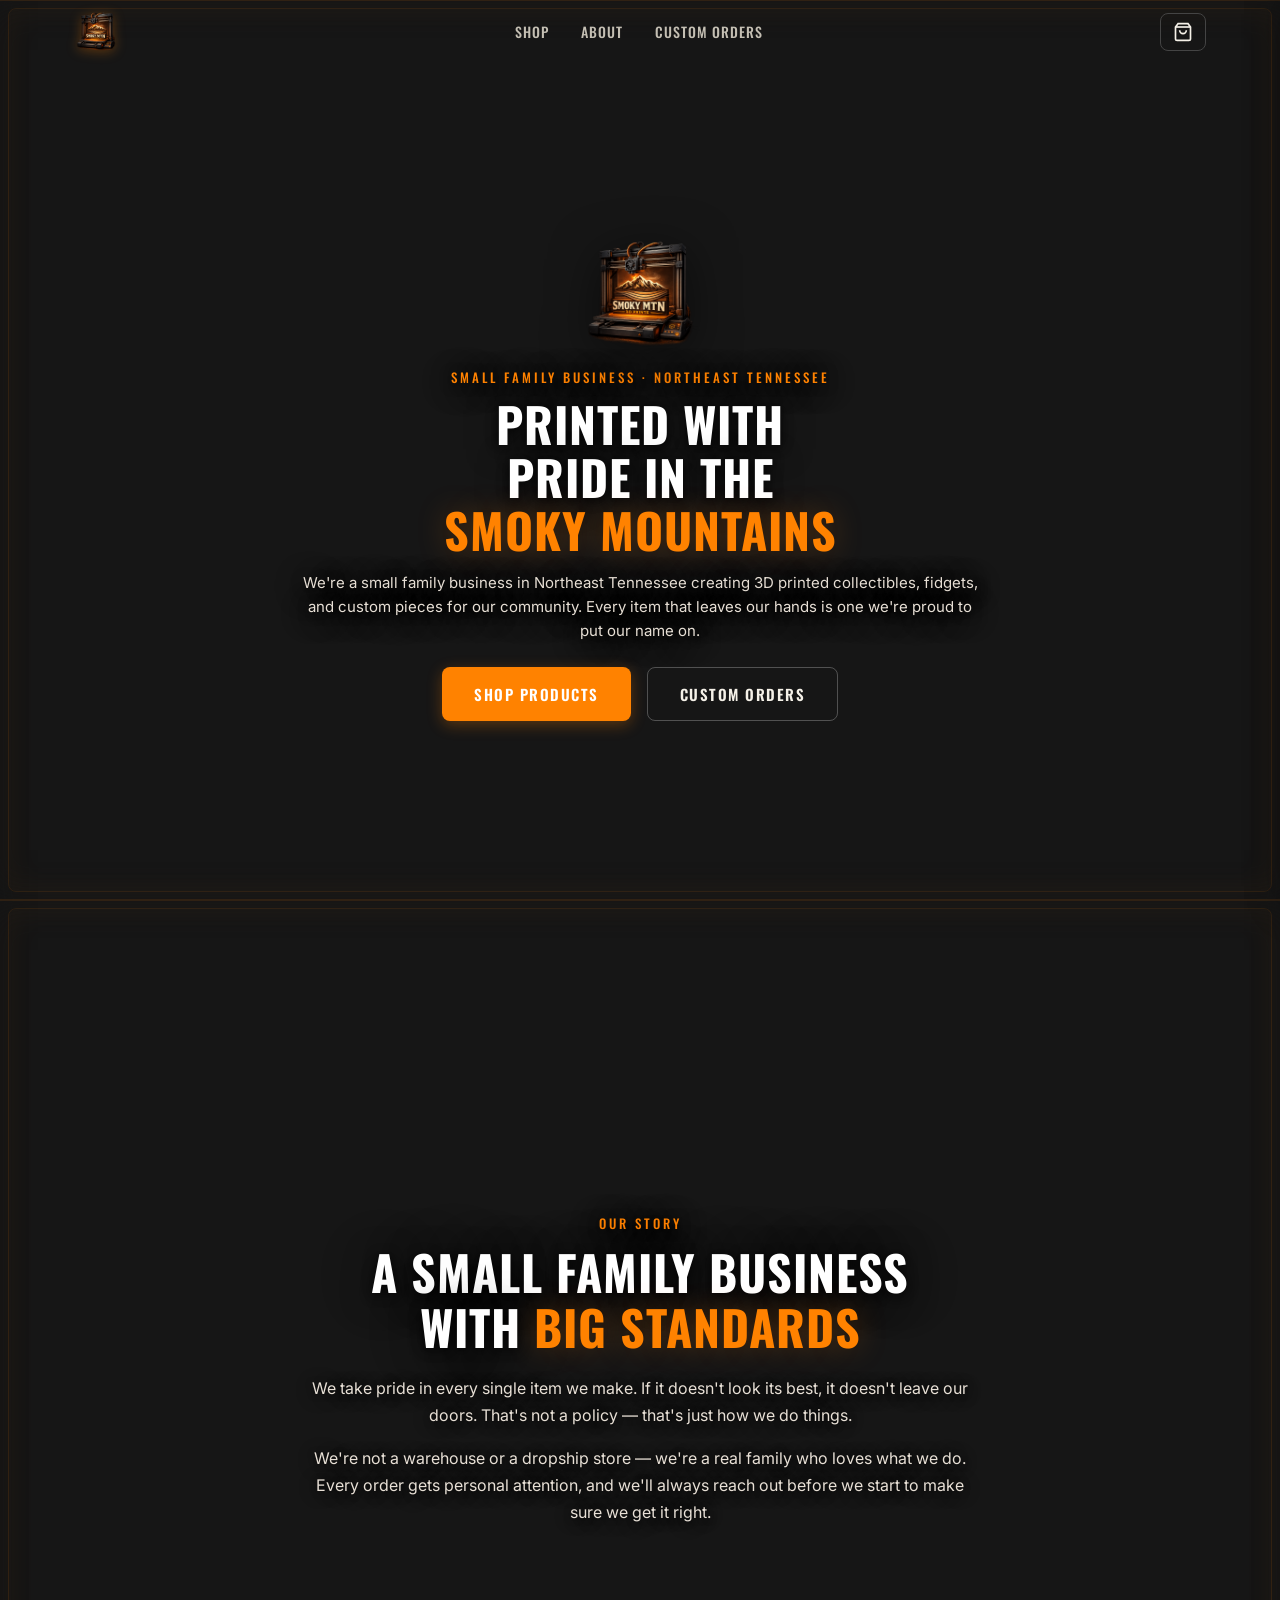
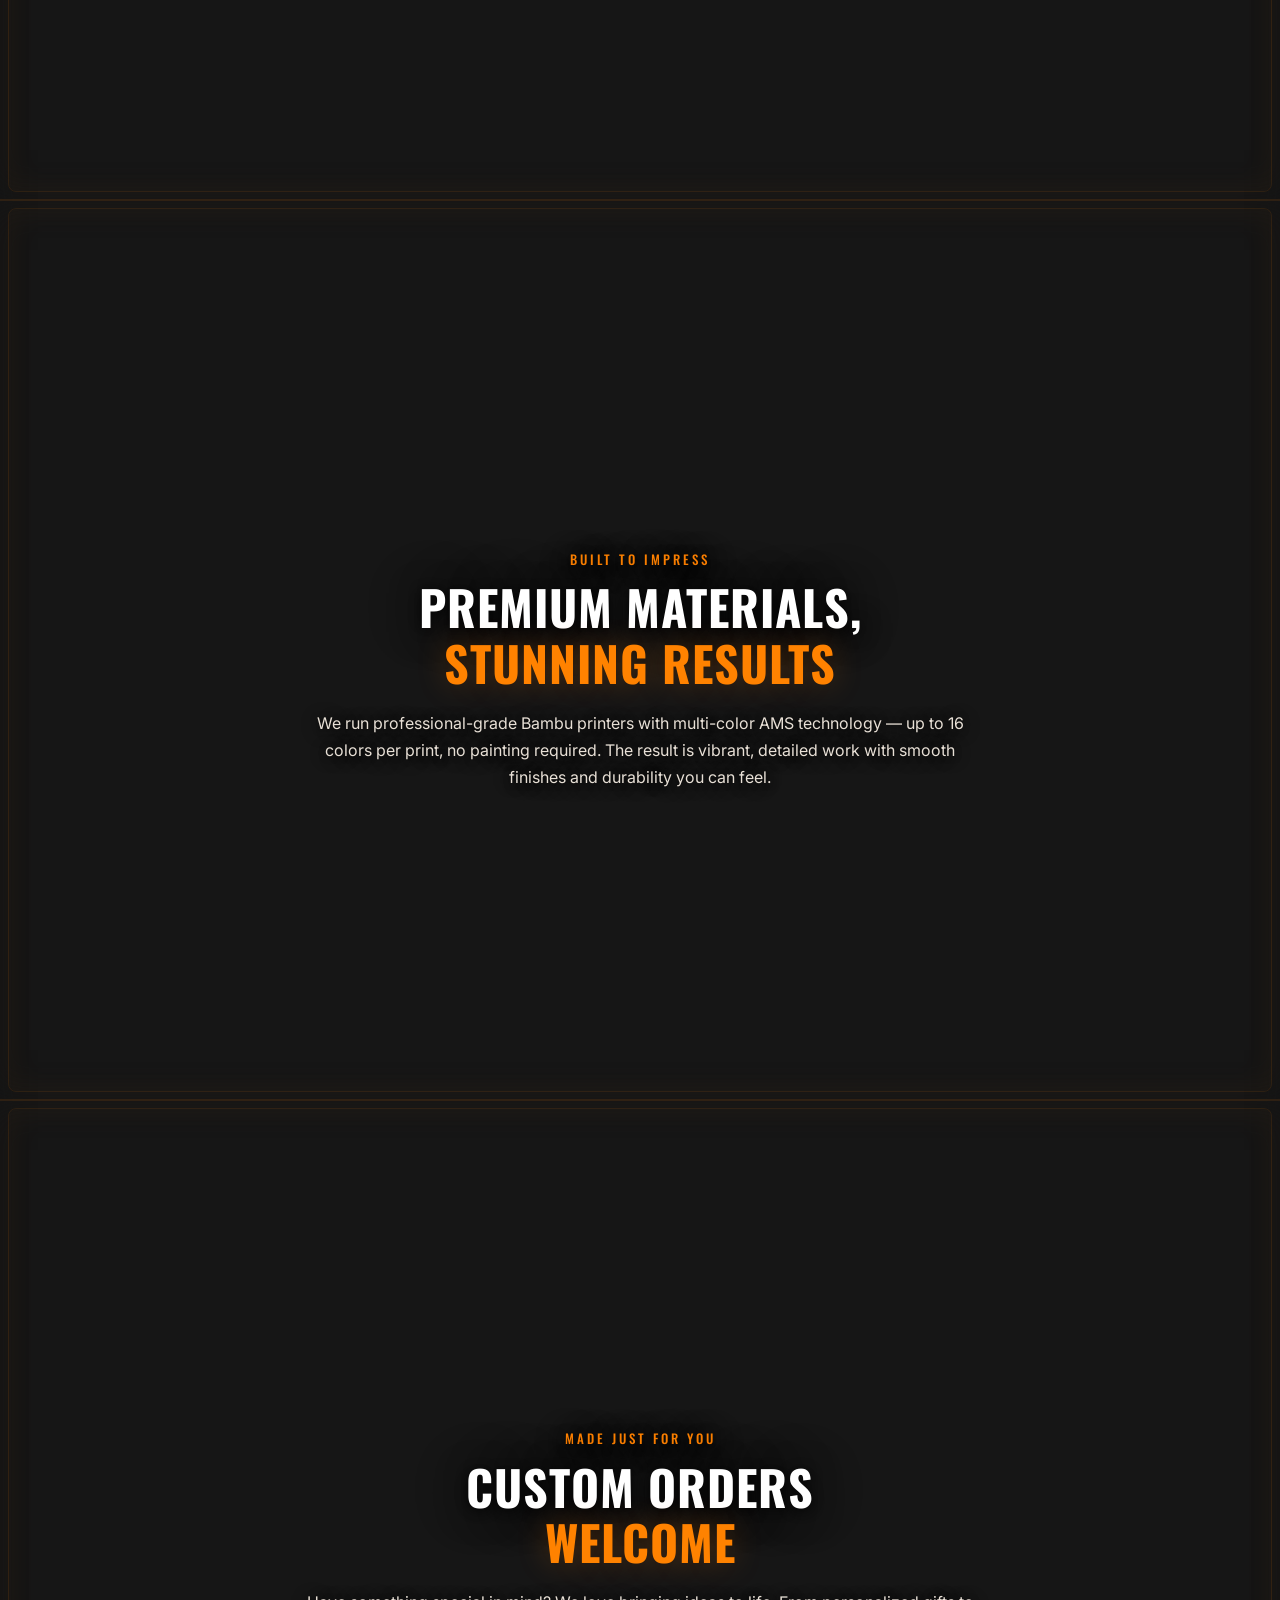
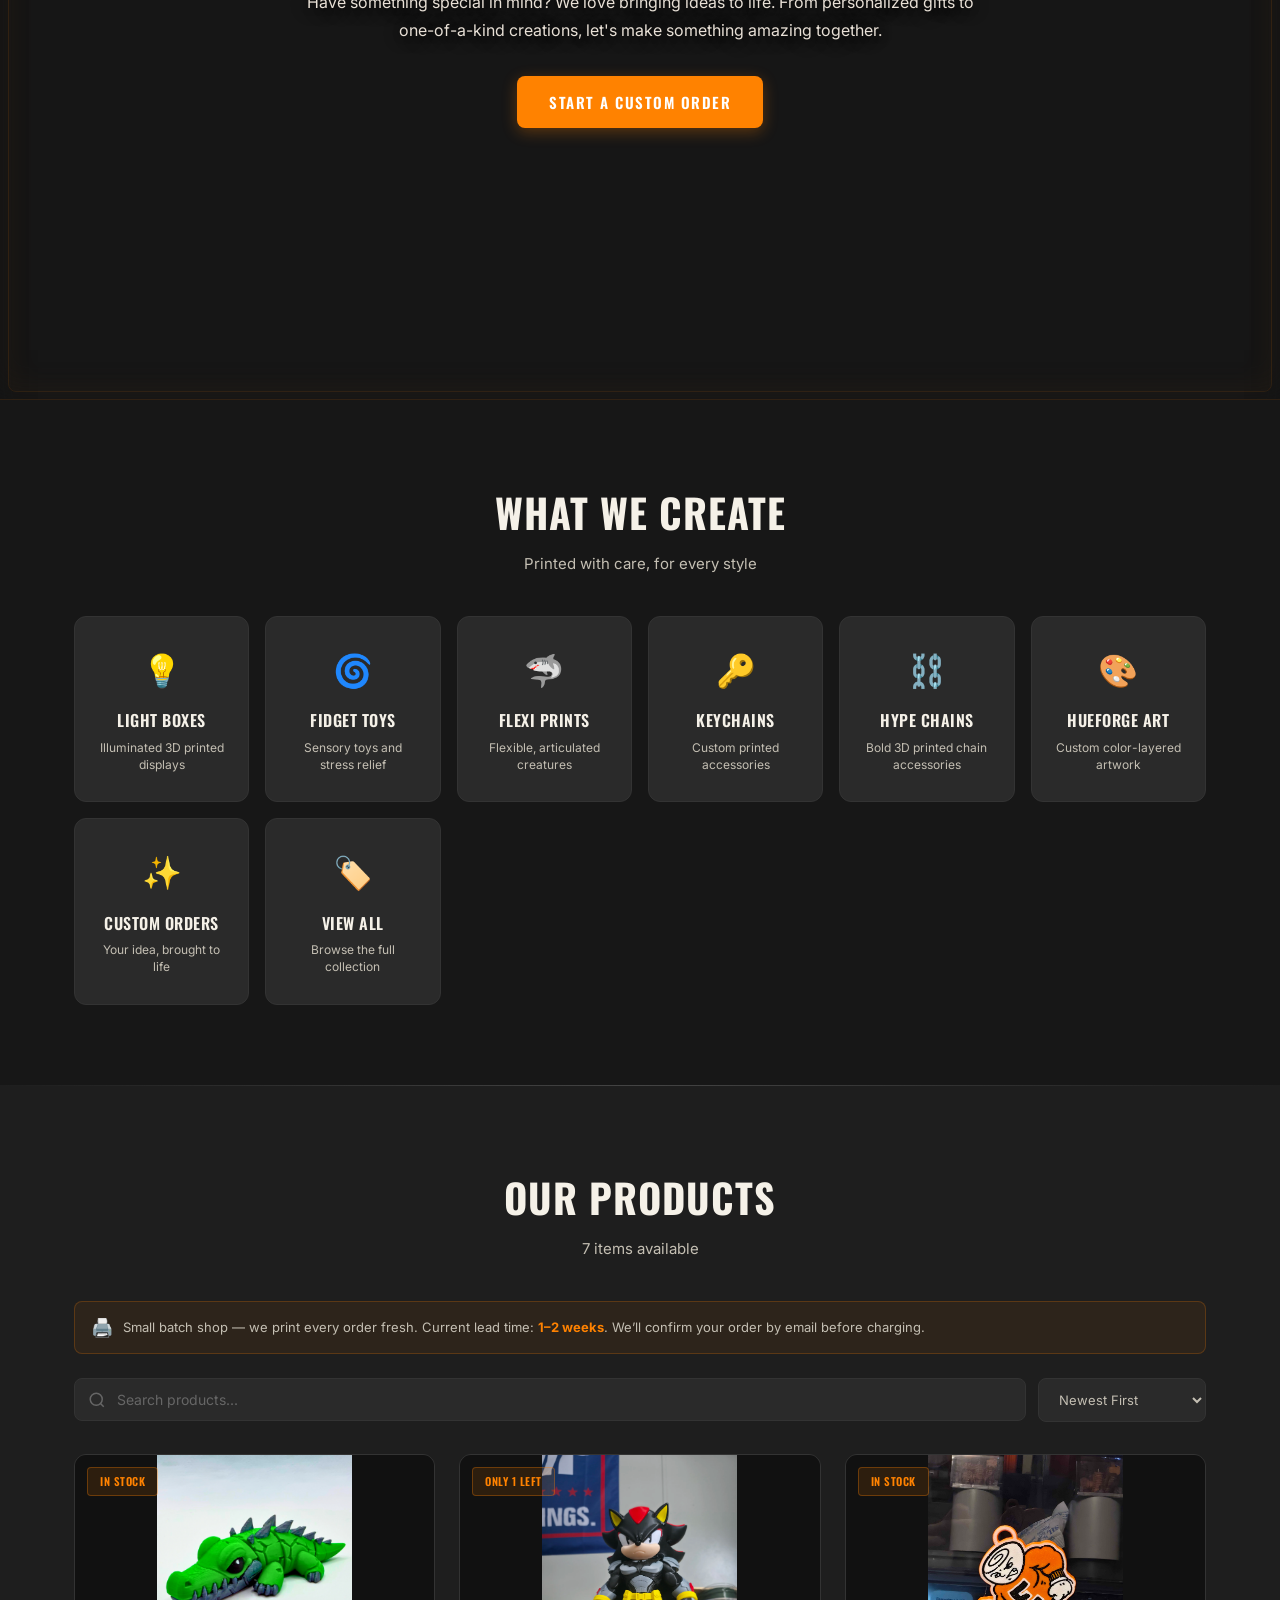
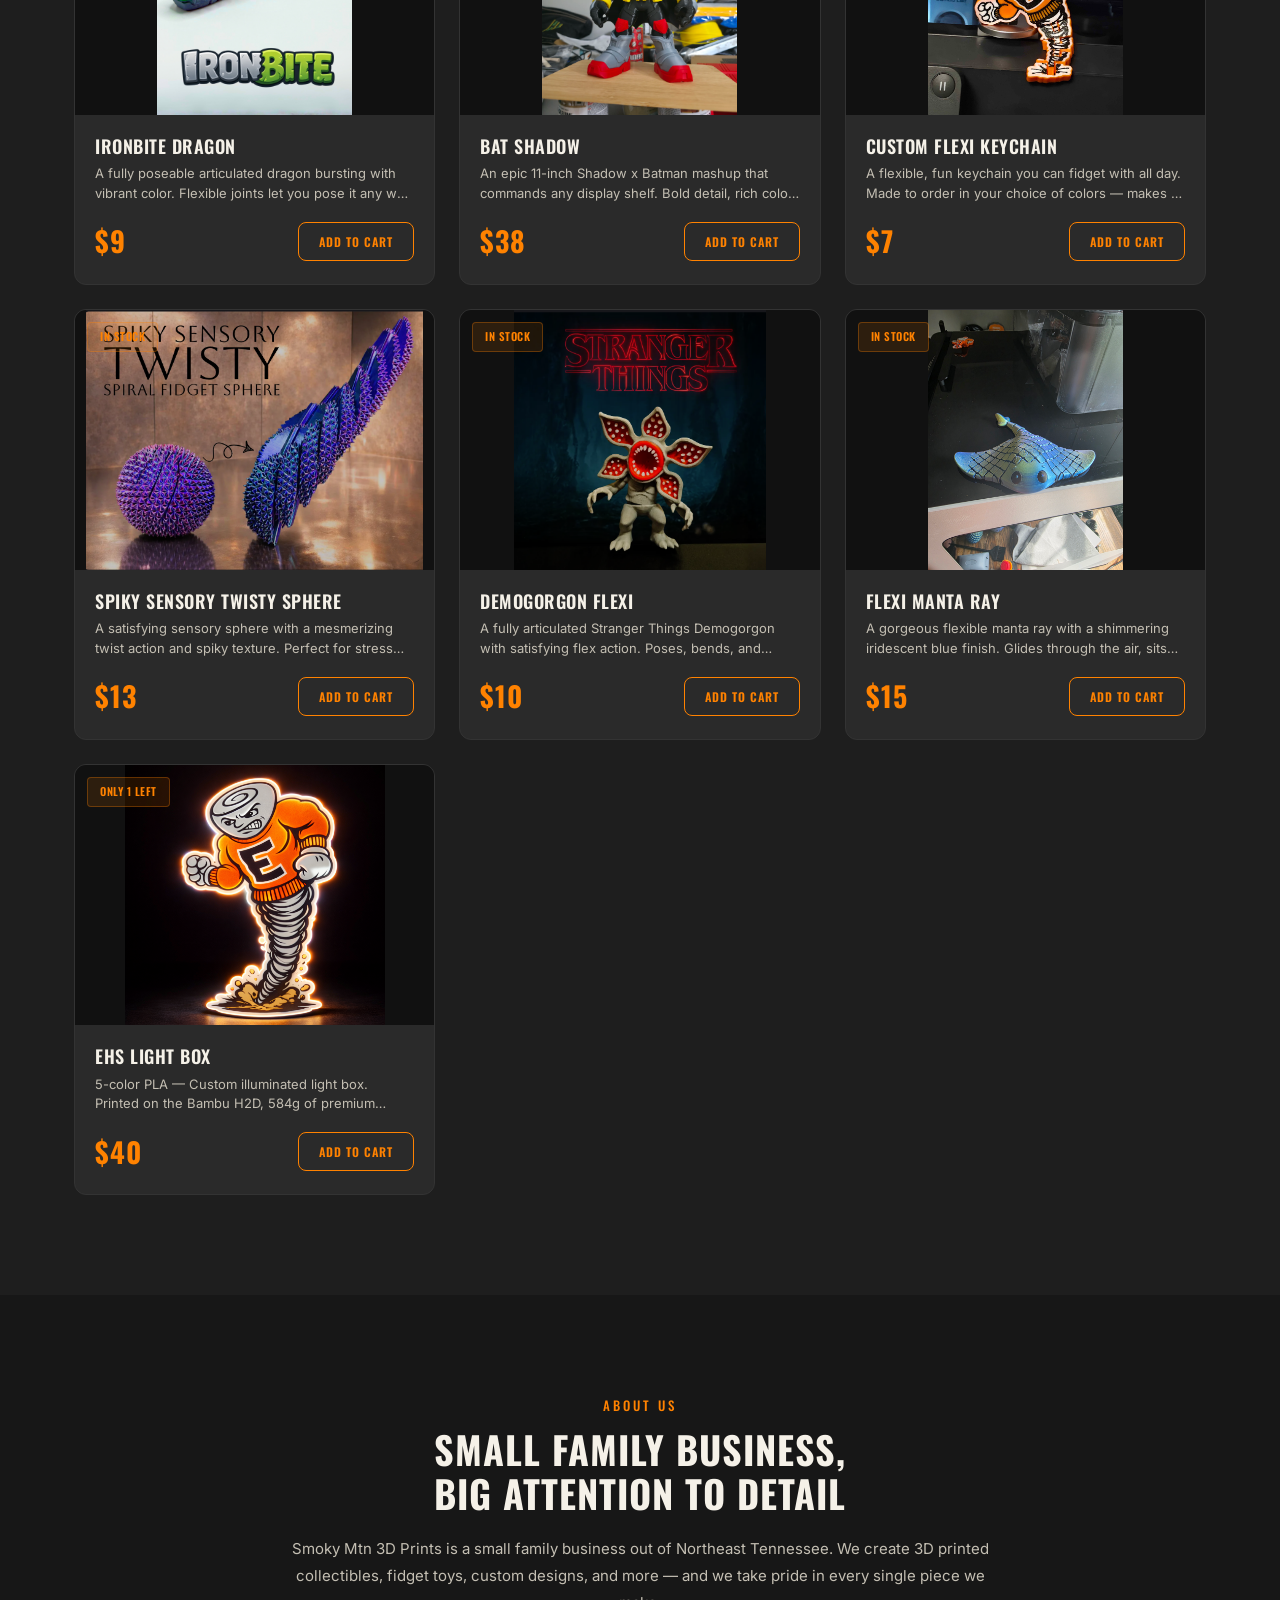
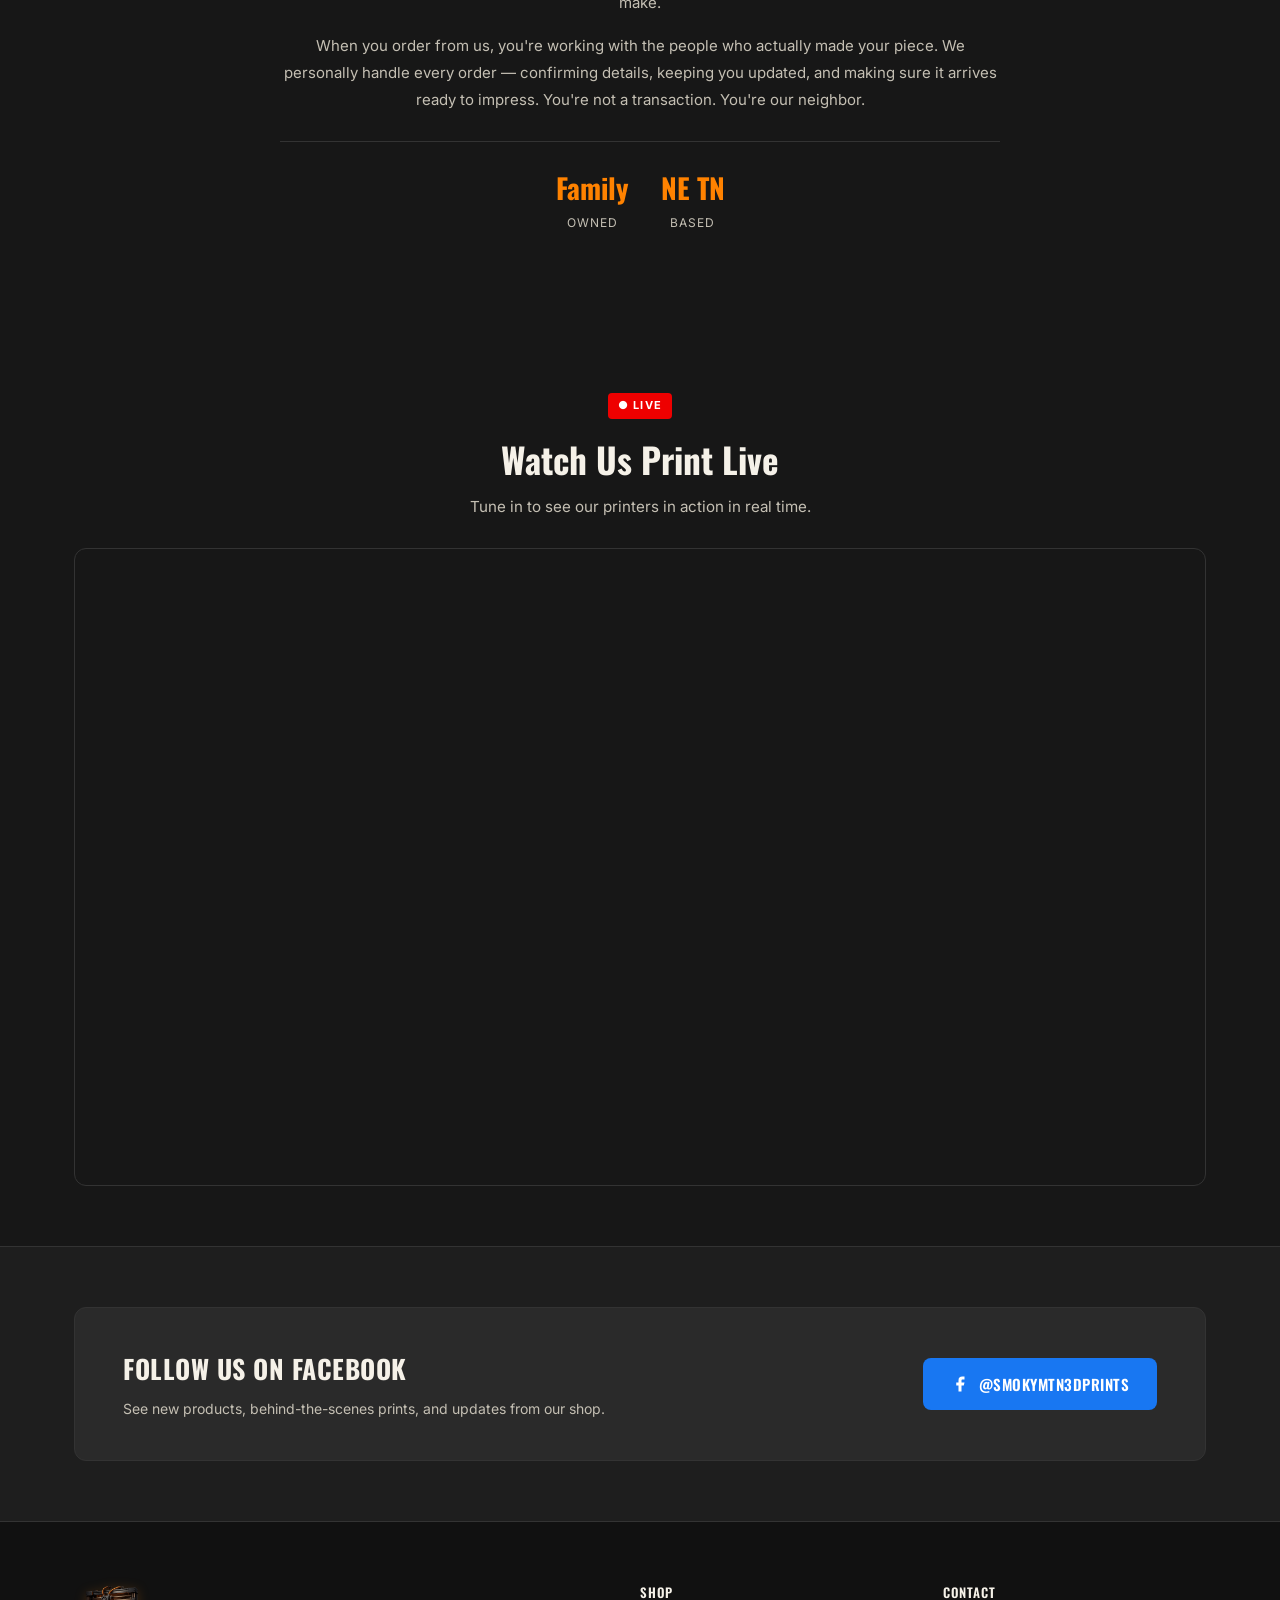
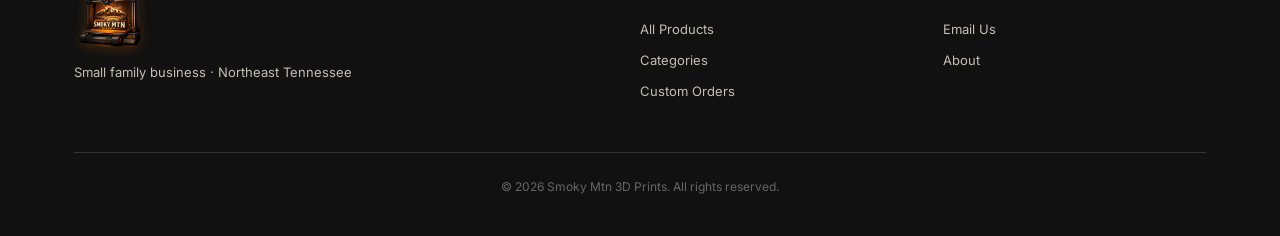
==== commit 6c0f0451: "Add YouTube live stream section above Facebook CTA" ====
--- a/index.html
+++ b/index.html
@@ -358,6 +358,26 @@
         </div>
       </div>
     </div>
+</section>
+
+<!-- ══ LIVE STREAM ══ -->
+<section class="live-section">
+  <div class="container">
+    <div class="live-header">
+      <span class="live-badge">&#9679; LIVE</span>
+      <h2 class="live-title">Watch Us Print Live</h2>
+      <p class="live-sub">Tune in to see our printers in action in real time.</p>
+    </div>
+    <div class="live-embed-wrap">
+      <iframe
+        src="https://www.youtube.com/embed/0TPr2Vc_3ZQ?autoplay=0&rel=0"
+        title="Smoky Mtn 3D Prints Live Stream"
+        frameborder="0"
+        allow="accelerometer; autoplay; clipboard-write; encrypted-media; gyroscope; picture-in-picture"
+        allowfullscreen>
+      </iframe>
+    </div>
+  </div>
 </section>
 
 <!-- ══ FACEBOOK CTA ══ -->
@@ -576,6 +596,7 @@
       }
       if (!p) return;
       var price = calcPrice(p);
+      var isQuote = price === 0 && isMadeToOrder(p);
       var lineTotal = price * ci.qty;
       total += lineTotal;
       var imgHtml = p.image
@@ -585,7 +606,7 @@
         + imgHtml
         + '<div class="cart-item-info">'
         +   '<div class="cart-item-name">' + p.name + '</div>'
-        +   '<div class="cart-item-price">$' + price + ' each</div>'
+        +   '<div class="cart-item-price">' + (isQuote ? 'Price varies' : '$' + price + ' each') + '</div>'
         +   '<div class="cart-item-controls">'
         +     '<button class="cart-qty-btn" onclick="updateCartQty(' + idx + ',-1)">&minus;</button>'
         +     '<span class="cart-qty-val">' + ci.qty + '</span>'
@@ -593,7 +614,7 @@
         +     '<button class="cart-remove-btn" onclick="removeFromCart(' + idx + ')">&times;</button>'
         +   '</div>'
         + '</div>'
-        + '<div class="cart-item-total">$' + lineTotal + '</div>'
+        + '<div class="cart-item-total">' + (isQuote ? 'TBD' : '$' + lineTotal) + '</div>'
         + '</div>';
     });
     var items = container.querySelectorAll('.cart-item');
@@ -602,16 +623,28 @@
     $('cart-total').textContent = '$' + total;
   }
 
+  /* "needs upload" = shows MTO badge + upload prompt (keychains etc.) */
+  function isMadeToOrder(p) {
+    var c = p.category || '';
+    return c === 'keychain' || c === 'hype chain' || c === 'light box' || c === 'hueforge' || !!p.madeToOrder;
+  }
+  /* "truly unlimited" = no stock limit (only explicit madeToOrder or hueforge) */
+  function isUnlimitedStock(p) {
+    return !!p.madeToOrder || (p.category || '') === 'hueforge';
+  }
+
   window.addToCart = function(productName) {
     var products = window._getProducts();
     var p = null;
     for (var i = 0; i < products.length; i++) {
       if (products[i].name === productName) { p = products[i]; break; }
     }
-    if (!p || (p.stock || 0) <= 0) return;
+    if (!p) return;
+    var unlimited = isUnlimitedStock(p);
+    if (!unlimited && (p.stock || 0) <= 0) return;
     for (var j = 0; j < _cart.length; j++) {
       if (_cart[j].name === productName) {
-        if (_cart[j].qty < (p.stock || 0)) _cart[j].qty++;
+        if (unlimited || _cart[j].qty < (p.stock || 0)) _cart[j].qty++;
         saveCart();
         showAddedFeedback(productName);
         return;
@@ -666,6 +699,7 @@
     if (!_cart.length) return;
     var products = window._getProducts();
     var total = 0; var lines = []; var itemsText = [];
+    var hasQuoteItems = false;
     var SHIP_RATE = (window._settings && window._settings.shippingRate) || 8.99;
     var shippingFee = 0;
 
@@ -673,9 +707,11 @@
       for (var i = 0; i < products.length; i++) {
         if (products[i].name === ci.name) {
           var price = calcPrice(products[i]);
+          var isQuote = price === 0 && isMadeToOrder(products[i]);
+          if (isQuote) hasQuoteItems = true;
           total += price * ci.qty;
-          lines.push('<div class="summary-item"><span>' + ci.qty + 'x ' + ci.name + '</span><span>$' + (price * ci.qty) + '</span></div>');
-          itemsText.push(ci.qty + 'x ' + ci.name + ' — $' + (price * ci.qty));
+          lines.push('<div class="summary-item"><span>' + ci.qty + 'x ' + ci.name + '</span><span>' + (isQuote ? 'TBD' : '$' + (price * ci.qty)) + '</span></div>');
+          itemsText.push(ci.qty + 'x ' + ci.name + (isQuote ? ' — Price TBD' : ' — $' + (price * ci.qty)));
           break;
         }
       }
@@ -687,12 +723,14 @@
         ? '<div class="summary-item summary-shipping"><span>Shipping (flat rate)</span><span>$' + SHIP_RATE.toFixed(2) + '</span></div>'
           + '<p class="shipping-note">Actual cost may vary by size &mdash; we\'ll confirm before charging.</p>'
         : '';
+      var quoteNote = hasQuoteItems ? '<p class="shipping-note">* Items marked TBD — we\'ll confirm pricing before payment.</p>' : '';
       $('checkout-summary').innerHTML =
         '<h3 class="summary-title">Order Summary</h3>'
         + lines.join('')
+        + quoteNote
         + shippingLine
-        + '<div class="summary-total"><span>Total</span><span>$' + grand.toFixed(2) + '</span></div>';
-      $('co-total-field').value = '$' + grand.toFixed(2);
+        + '<div class="summary-total"><span>Total</span><span>$' + grand.toFixed(2) + (hasQuoteItems ? '+' : '') + '</span></div>';
+      $('co-total-field').value = '$' + grand.toFixed(2) + (hasQuoteItems ? ' + TBD items' : '');
     }
 
     /* Fill summary in checkout form */
@@ -753,6 +791,13 @@
     var submitBtn = $('co-submit-btn');
     form.onsubmit = function(e) {
       e.preventDefault();
+      /* Validate shipping address when Ship is selected */
+      var deliveryRadio = document.querySelector('#checkout-form input[name="delivery"]:checked');
+      if (deliveryRadio && deliveryRadio.value.indexOf('Ship') !== -1 && !$('co-address').value.trim()) {
+        $('co-address').focus();
+        $('co-address').style.borderColor = '#e53935';
+        return;
+      }
       submitBtn.disabled = true;
 
       var grand = total + shippingFee;
@@ -768,7 +813,7 @@
           notes: $('co-notes').value || '',
           order_items: itemsText.join('\n'),
           shipping_fee: shippingFee > 0 ? '$' + SHIP_RATE.toFixed(2) : 'N/A — local pickup',
-          order_total: '$' + grand.toFixed(2)
+          order_total: '$' + grand.toFixed(2) + (hasQuoteItems ? ' + TBD items' : '')
         };
         if (logoUrl) data.logo_image = logoUrl;
         else if ($('co-logo-section').style.display !== 'none') data.logo_image = 'Customer did not upload — will send via email';
@@ -784,7 +829,7 @@
             $('checkout-details').innerHTML =
               '<div class="checkout-items">' + itemsText.join('<br>') + '</div>'
               + (shippingFee > 0 ? '<div class="checkout-items">Shipping: $' + SHIP_RATE.toFixed(2) + '</div>' : '')
-              + '<div class="checkout-total">Total: $' + grand.toFixed(2) + '</div>';
+              + '<div class="checkout-total">Total: $' + grand.toFixed(2) + (hasQuoteItems ? ' + TBD items' : '') + '</div>';
             $('checkout-step-success').style.display = '';
             _cart = [];
             saveCart();
@@ -908,8 +953,12 @@
   /* ── Build product card ── */
   function buildCard(p) {
     var price = calcPrice(p);
+    var cat = p.category || '';
+    var needsUpload = cat === 'keychain' || cat === 'hype chain' || cat === 'light box' || cat === 'hueforge' || !!p.madeToOrder;
+    var isHueforge  = cat === 'hueforge';
+
     var stockQty = p.stock != null ? p.stock : null;
-    var outOfStock = stockQty === 0;
+    var outOfStock = stockQty === 0 && !isUnlimitedStock(p);
     var lowStock = stockQty != null && stockQty > 0 && stockQty <= 2;
 
     var img = p.image
@@ -918,10 +967,6 @@
         + '<div class="no-photo" style="display:none">📷</div>'
       : '<div class="no-photo">📷</div>';
 
-    var cat = p.category || '';
-    var needsUpload = cat === 'keychain' || cat === 'hype chain' || cat === 'light box' || cat === 'hueforge' || !!p.madeToOrder;
-    var isHueforge  = cat === 'hueforge';
-
     var badge = '';
     if (outOfStock) badge = '<span class="badge badge-out">Sold Out</span>';
     else if (needsUpload) badge = '<span class="badge badge-made">Made to Order</span>';
@@ -931,6 +976,8 @@
     var cartBtn = outOfStock
       ? '<button class="btn-add-cart disabled" disabled>Sold Out</button>'
       : '<button class="btn-add-cart" onclick="event.stopPropagation();addToCart(\'' + p.name.replace(/'/g, "\\'") + '\')">Add to Cart</button>';
+
+    var priceLabel = price > 0 ? '$' + price : (needsUpload ? 'Varies' : '$0');
 
     var hint = '';
     if (needsUpload && !outOfStock) {
@@ -949,7 +996,7 @@
       +   '<h3 class="product-name">' + p.name + '</h3>'
       +   (p.notes ? '<p class="product-desc">' + p.notes + '</p>' : '')
       +   '<div class="product-footer">'
-      +     '<span class="product-price">$' + price + '</span>'
+      +     '<span class="product-price">' + priceLabel + '</span>'
       +     cartBtn
       +   '</div>'
       +   hint
@@ -966,8 +1013,12 @@
     }
     if (!p) return;
     var price = calcPrice(p);
+    var qvCat = p.category || '';
+    var qvNeedsUpload = qvCat === 'keychain' || qvCat === 'hype chain' || qvCat === 'light box' || qvCat === 'hueforge' || !!p.madeToOrder;
+    var qvIsHueforge  = qvCat === 'hueforge';
+
     var stockQty = p.stock != null ? p.stock : null;
-    var outOfStock = stockQty === 0;
+    var outOfStock = stockQty === 0 && !isUnlimitedStock(p);
     var lowStock = stockQty != null && stockQty > 0 && stockQty <= 2;
 
     var stockHtml = '';
@@ -984,9 +1035,7 @@
       ? '<button class="btn-add-cart-lg disabled" disabled>Sold Out</button>'
       : '<button class="btn-add-cart-lg" onclick="addToCart(\'' + p.name.replace(/'/g, "\\'") + '\')">Add to Cart</button>';
 
-    var qvCat = p.category || '';
-    var qvNeedsUpload = qvCat === 'keychain' || qvCat === 'hype chain' || qvCat === 'light box' || qvCat === 'hueforge' || !!p.madeToOrder;
-    var qvIsHueforge  = qvCat === 'hueforge';
+    var qvPriceLabel = price > 0 ? '$' + price : (qvNeedsUpload ? 'Varies' : '$0');
 
     $('qv-content').innerHTML =
       '<div class="qv-layout">'
@@ -995,7 +1044,7 @@
       +   '<h2 class="qv-name">' + p.name + '</h2>'
       +   stockHtml
       +   (p.notes ? '<p class="qv-desc">' + p.notes + '</p>' : '')
-      +   '<div class="qv-price">$' + price + '</div>'
+      +   '<div class="qv-price">' + qvPriceLabel + '</div>'
       +   '<div class="qv-features">'
       +     '<div class="qv-feature"><span><svg class="qv-printer-icon" viewBox="0 0 48 48" fill="none" xmlns="http://www.w3.org/2000/svg" style="width:20px;height:20px;vertical-align:middle"><rect x="6" y="18" width="36" height="24" rx="3" fill="#2a2a2a" stroke="#ff8200" stroke-width="1.5"/><rect x="8" y="8" width="32" height="4" rx="2" fill="#ff8200"/><rect x="10" y="8" width="2" height="14" fill="#888"/><rect x="36" y="8" width="2" height="14" fill="#888"/><rect x="12" y="36" width="24" height="3" rx="1" fill="#555"/><rect class="printer-object" x="18" y="28" width="12" height="8" rx="1" fill="#ff8200" opacity="0.8"/><g class="printer-head"><rect x="20" y="20" width="8" height="6" rx="1.5" fill="#ddd"/><rect x="23" y="26" width="2" height="2" fill="#ff8200"/></g></svg></span> Printed with Premium PLA Filament</div>'
       +     '<div class="qv-feature"><span>🎨</span> Multi-Color AMS Print</div>'
--- a/style.css
+++ b/style.css
@@ -798,6 +798,35 @@
   margin-top: 10px;
   font-size: 12px;
 }
+.hueforge-notice {
+  display: flex;
+  gap: 12px;
+  align-items: flex-start;
+  background: rgba(255,130,0,.08);
+  border: 1px solid rgba(255,130,0,.3);
+  border-radius: 10px;
+  padding: 14px 16px;
+  margin-top: 12px;
+  font-size: 13px;
+  color: var(--text);
+}
+.hueforge-notice-icon {
+  font-size: 22px;
+  line-height: 1;
+  flex-shrink: 0;
+}
+.hueforge-notice strong {
+  display: block;
+  margin-bottom: 6px;
+  color: var(--orange);
+}
+.hueforge-notice ul {
+  margin: 0;
+  padding-left: 18px;
+}
+.hueforge-notice ul li {
+  margin-bottom: 4px;
+}
 .btn-add-cart {
   font-family: var(--font-head);
   font-size: 12px;
@@ -1080,6 +1109,57 @@
 /* ══════════════════════════════════════════════════
    FEATURES / WHY US
    ══════════════════════════════════════════════════ */
+/* ══ LIVE STREAM ══ */
+.live-section {
+  padding: 60px 0;
+  background: var(--bg);
+}
+.live-header {
+  text-align: center;
+  margin-bottom: 28px;
+}
+.live-badge {
+  display: inline-block;
+  background: #e00;
+  color: #fff;
+  font-size: 11px;
+  font-weight: 700;
+  letter-spacing: .1em;
+  padding: 4px 10px;
+  border-radius: 4px;
+  margin-bottom: 12px;
+  animation: livepulse 2s infinite;
+}
+@keyframes livepulse {
+  0%, 100% { opacity: 1; }
+  50% { opacity: .6; }
+}
+.live-title {
+  font-family: var(--font-head);
+  font-size: clamp(1.6rem, 3vw, 2.2rem);
+  color: var(--cream);
+  margin: 0 0 8px;
+}
+.live-sub {
+  color: var(--cream-dim);
+  font-size: .95rem;
+  margin: 0;
+}
+.live-embed-wrap {
+  position: relative;
+  padding-bottom: 56.25%;
+  height: 0;
+  overflow: hidden;
+  border-radius: 12px;
+  border: 1px solid var(--surface-lt);
+}
+.live-embed-wrap iframe {
+  position: absolute;
+  top: 0; left: 0;
+  width: 100%; height: 100%;
+  border-radius: 12px;
+}
+
 .fb-cta-section {
   padding: 60px 0;
   background: var(--bg-alt);
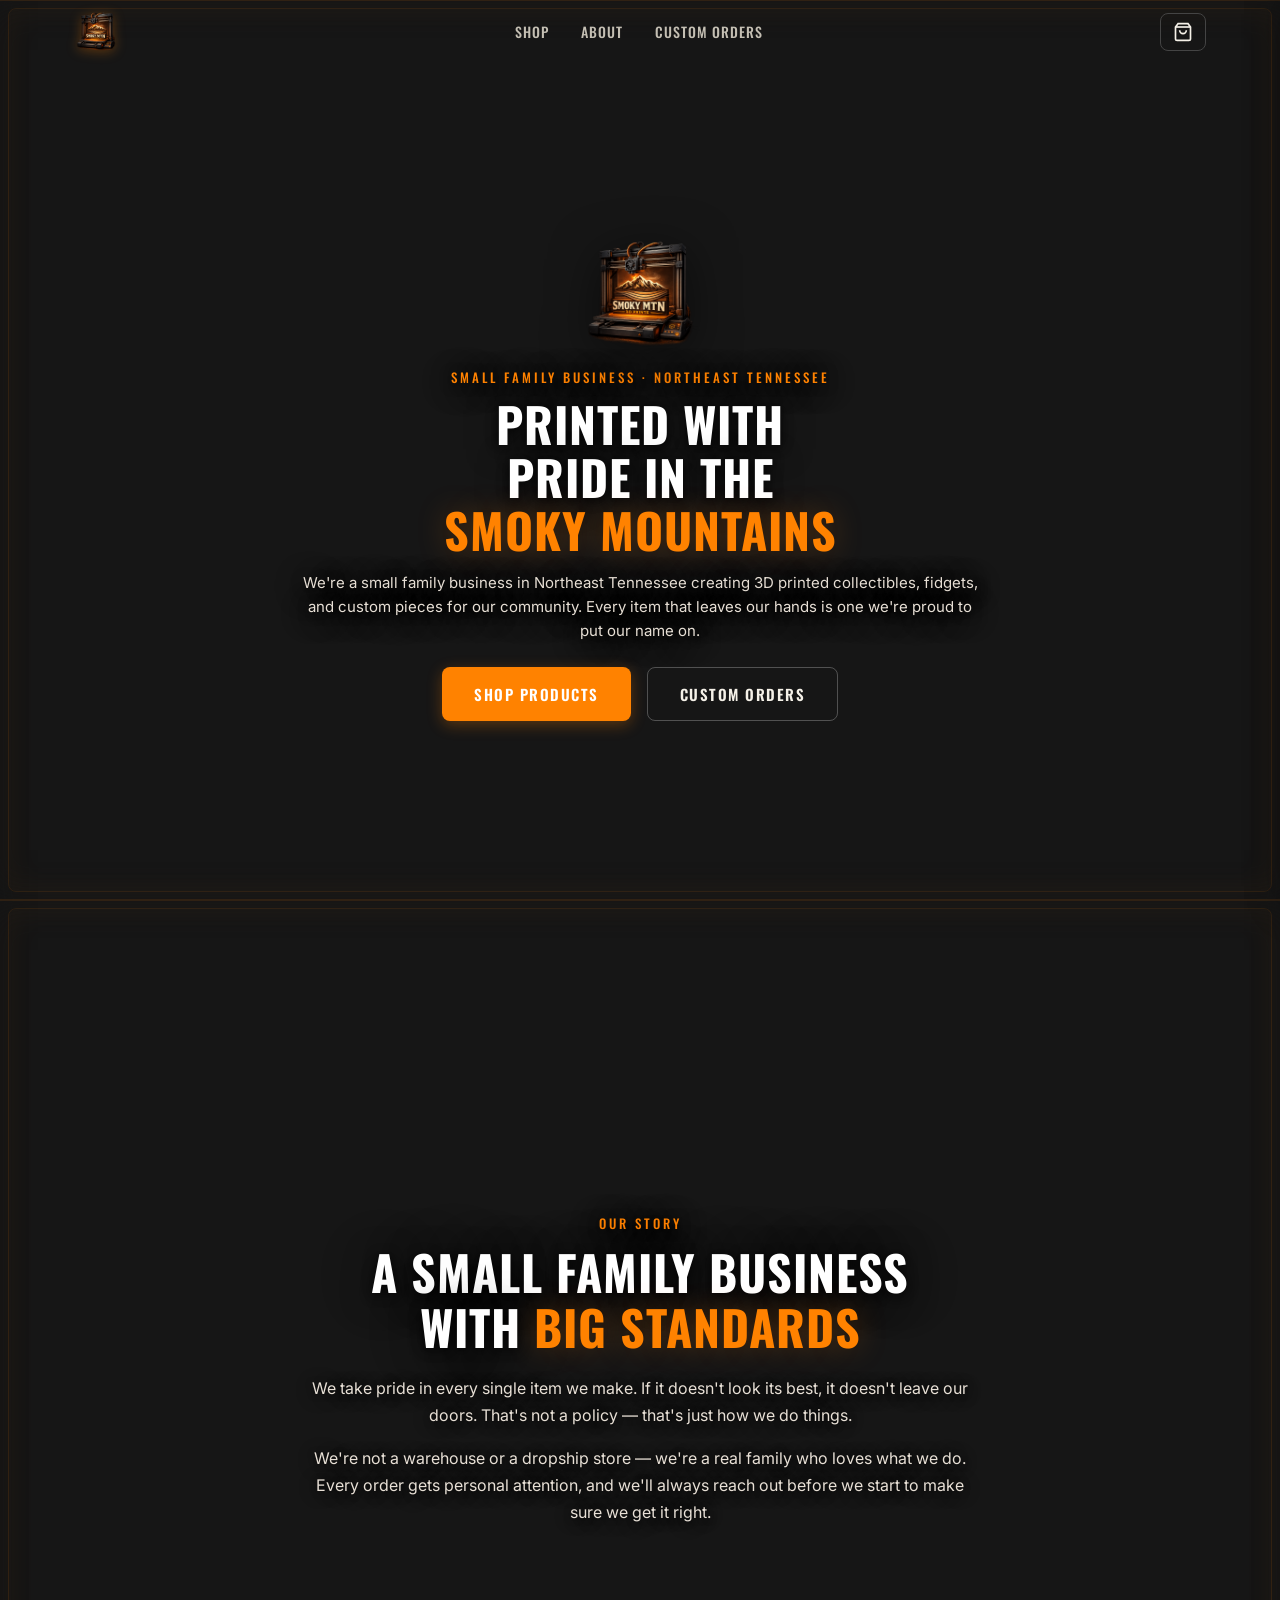
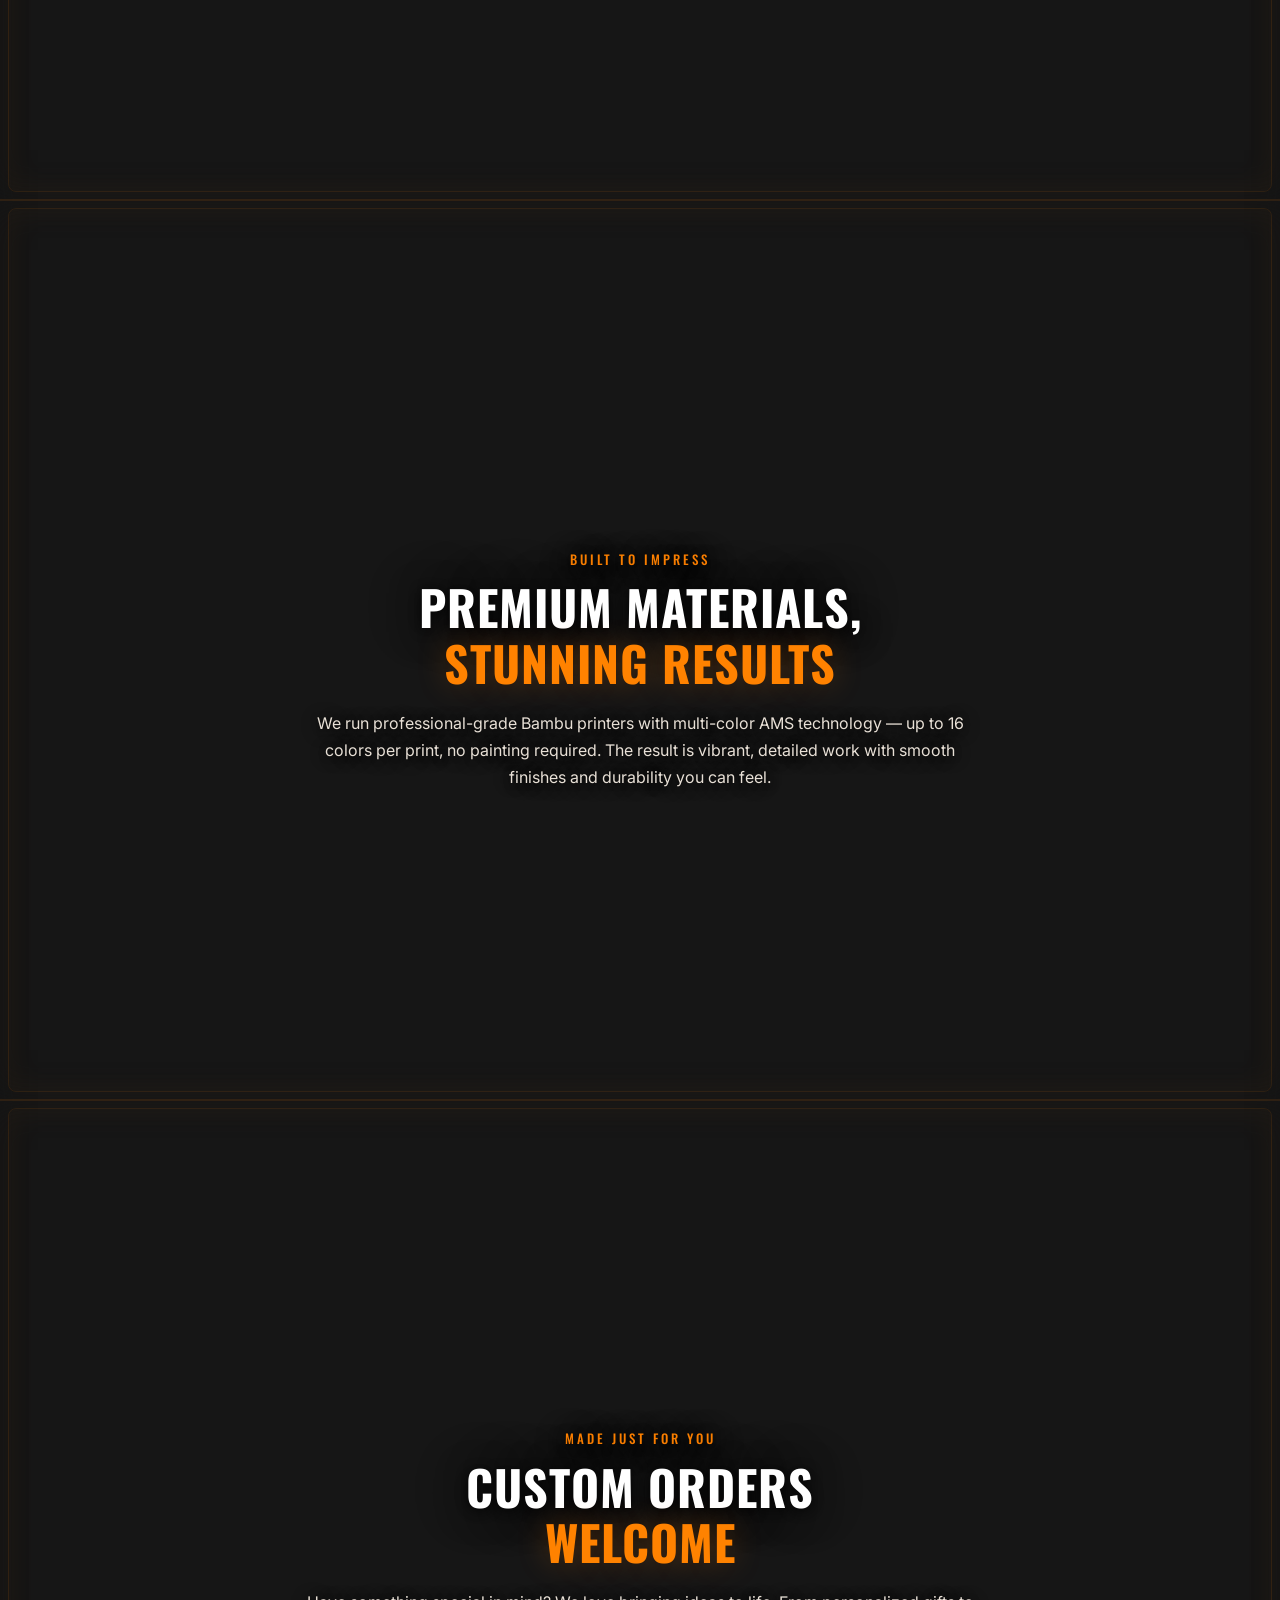
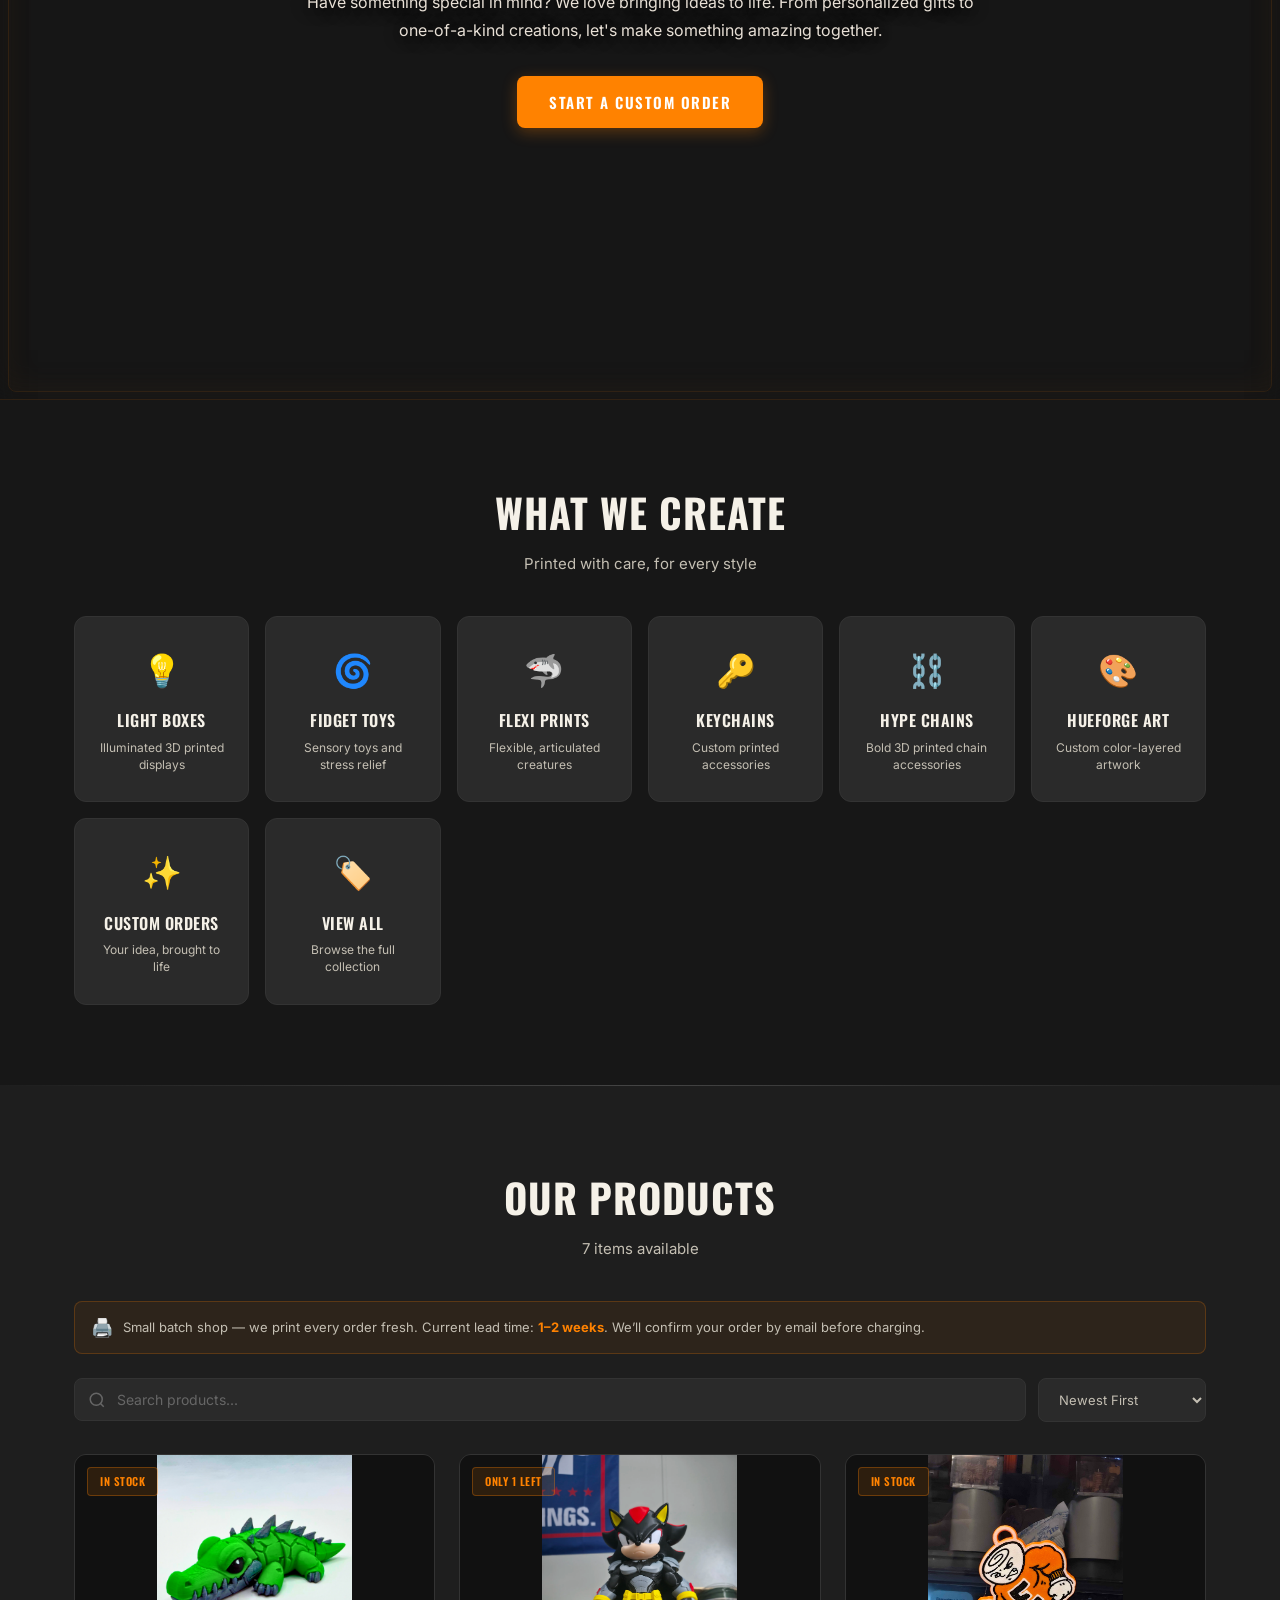
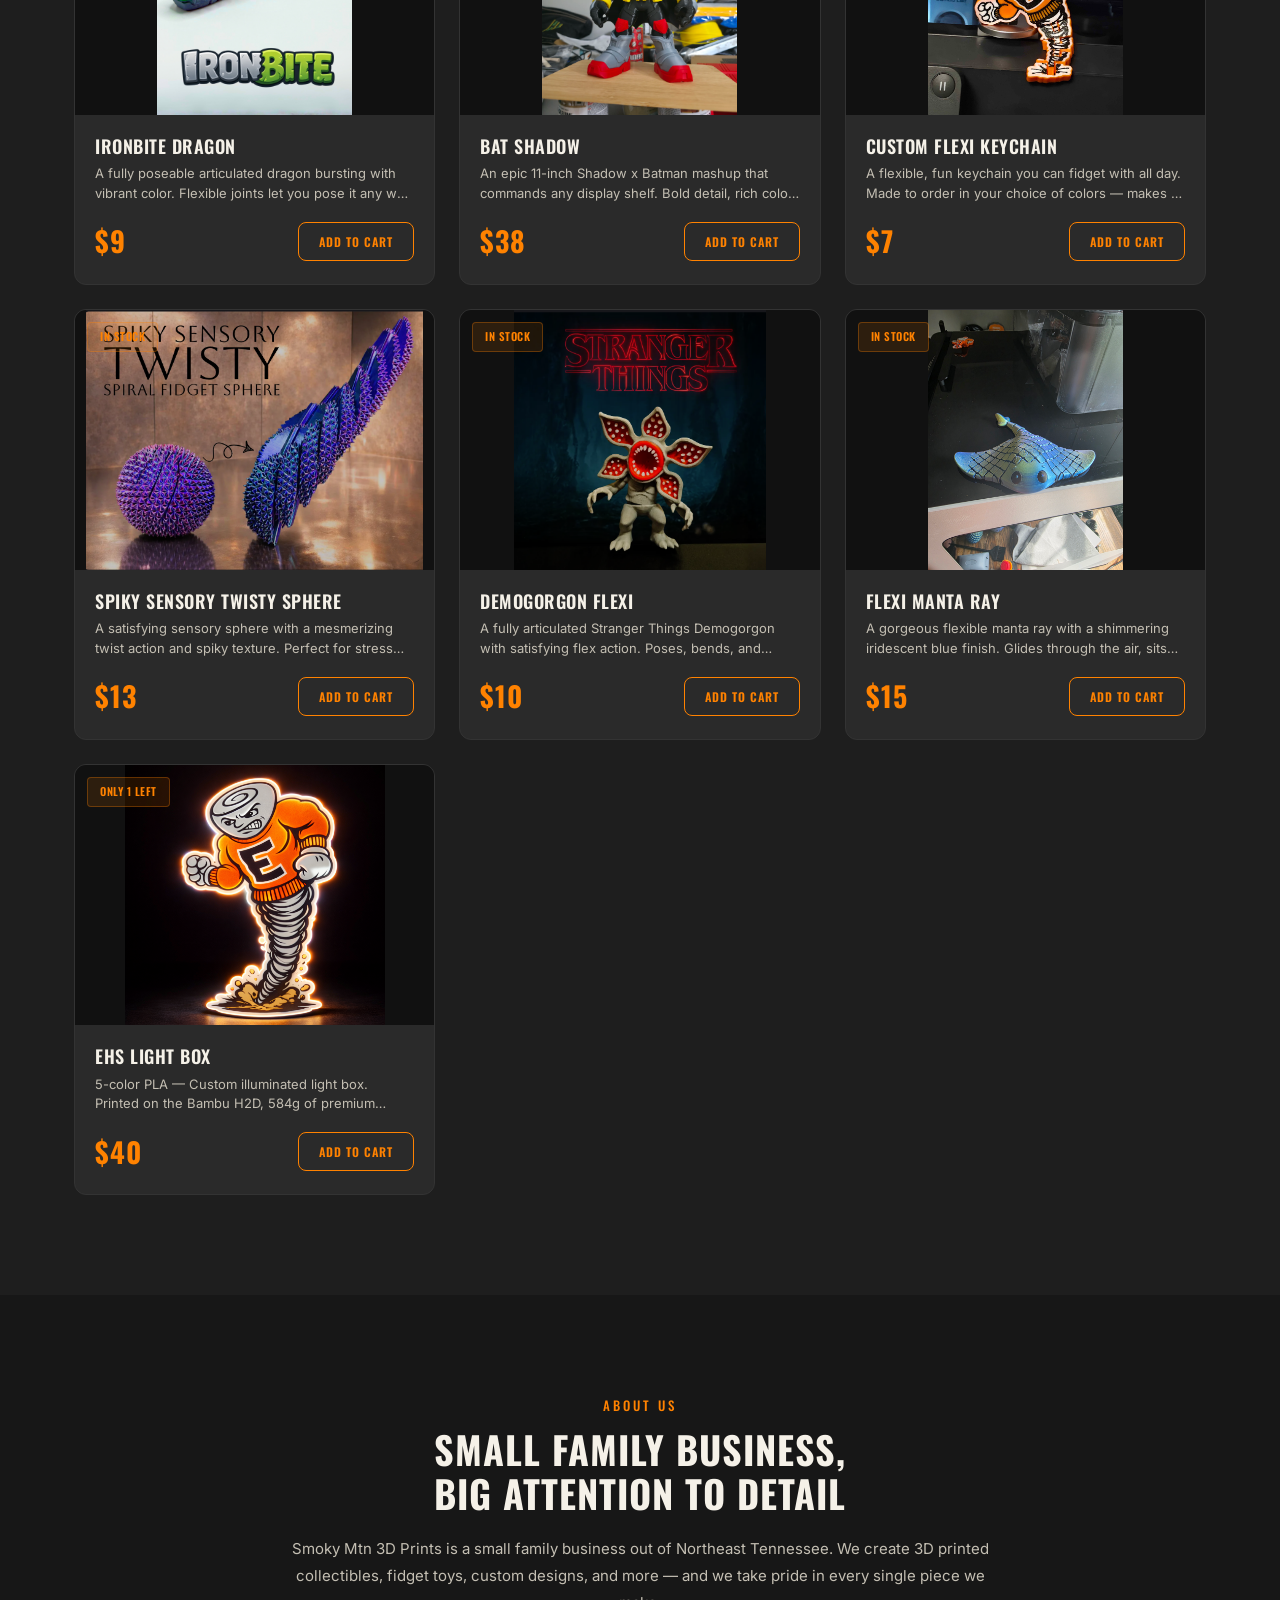
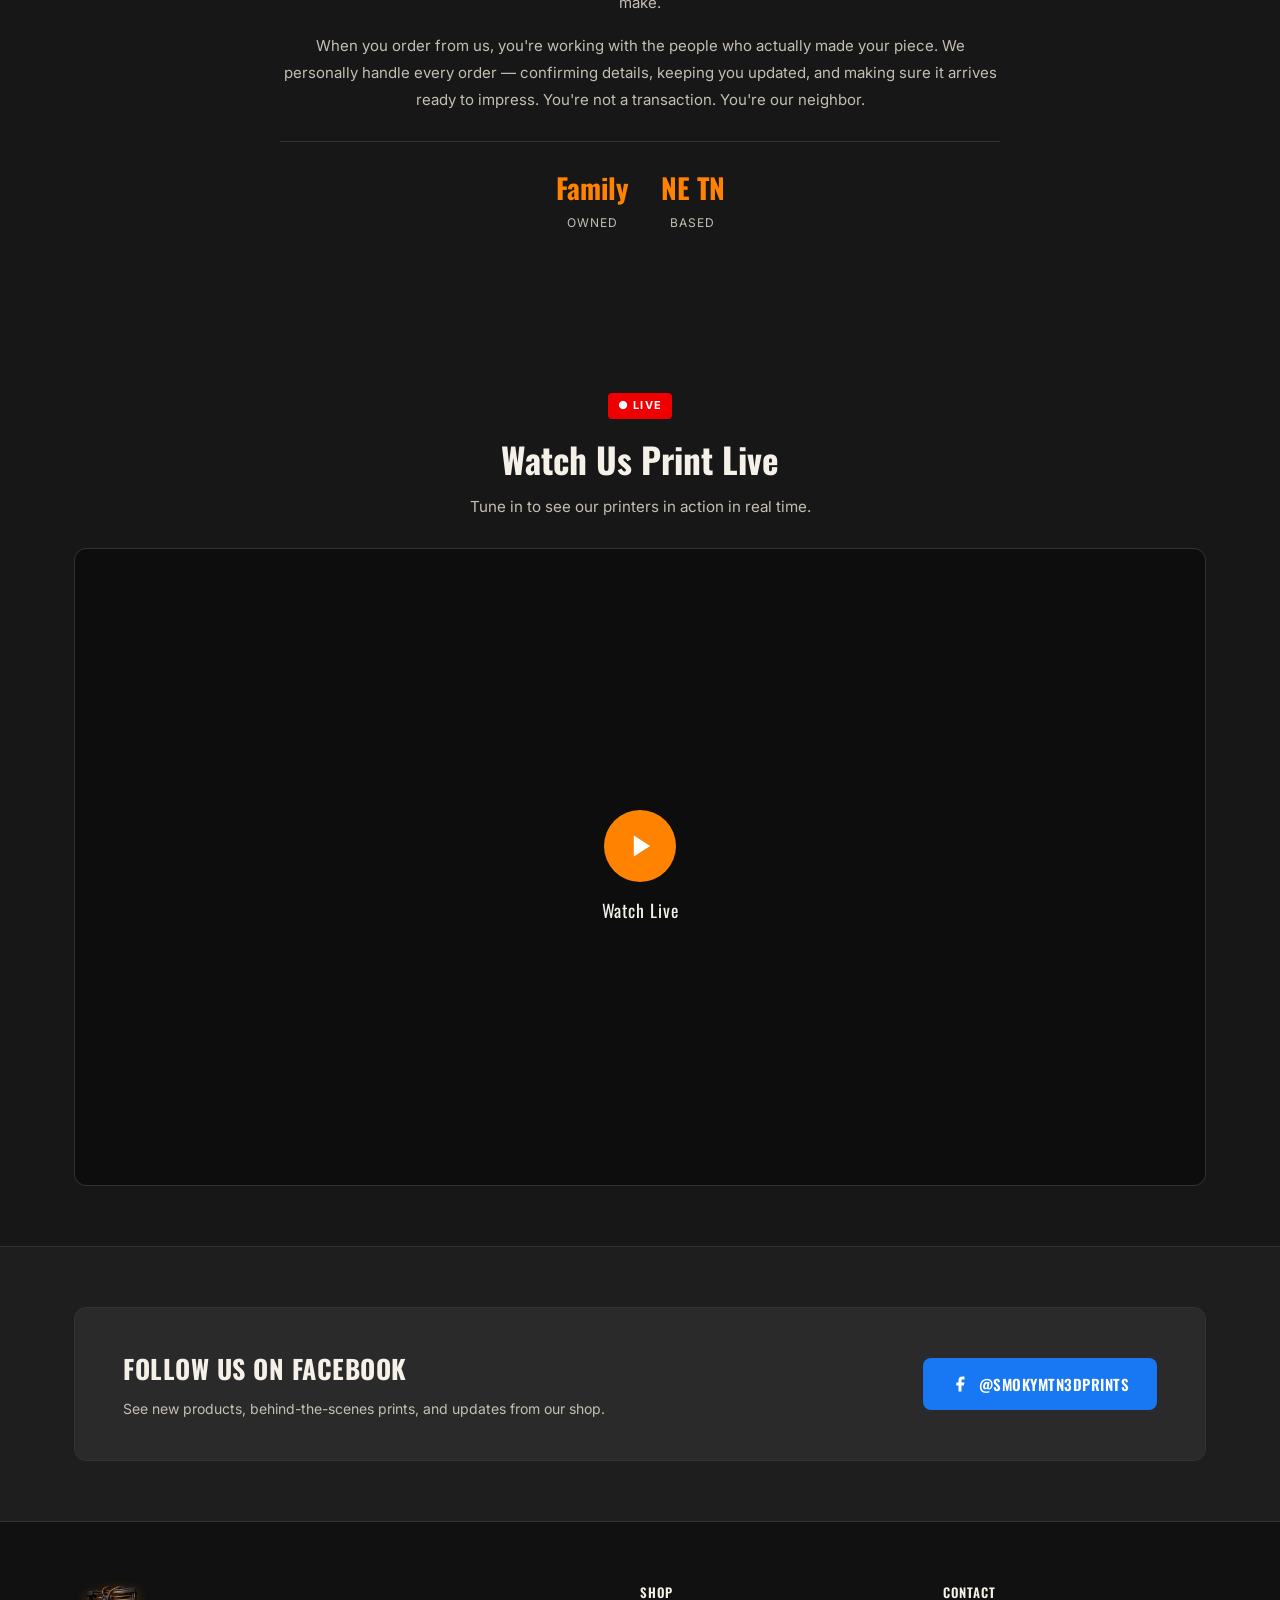
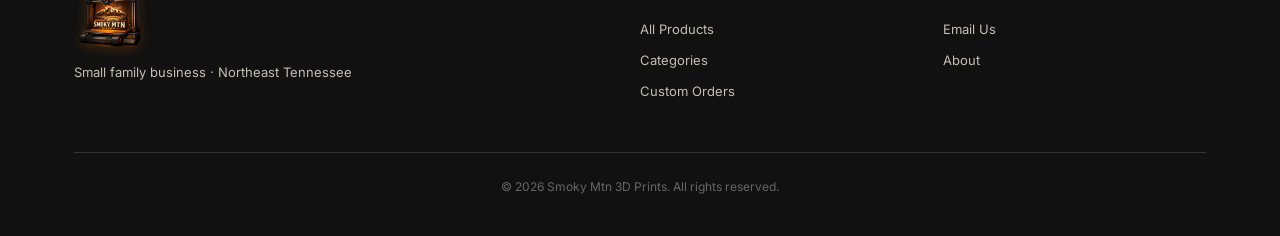
==== commit 68d43cc2: "Add custom play button overlay for Kick stream to enable audio on click" ====
--- a/index.html
+++ b/index.html
@@ -368,15 +368,31 @@
       <h2 class="live-title">Watch Us Print Live</h2>
       <p class="live-sub">Tune in to see our printers in action in real time.</p>
     </div>
-    <div class="live-embed-wrap">
+    <div class="live-embed-wrap" id="live-wrap">
+      <div class="live-poster" id="live-poster" onclick="startLiveStream()">
+        <div class="live-play-btn">
+          <svg viewBox="0 0 24 24" fill="currentColor"><polygon points="5,3 19,12 5,21"/></svg>
+        </div>
+        <span class="live-play-label">Watch Live</span>
+      </div>
       <iframe
-        src="https://www.youtube.com/embed/0TPr2Vc_3ZQ?autoplay=0&rel=0"
+        id="live-iframe"
+        src=""
         title="Smoky Mtn 3D Prints Live Stream"
         frameborder="0"
         allow="accelerometer; autoplay; clipboard-write; encrypted-media; gyroscope; picture-in-picture"
-        allowfullscreen>
+        allowfullscreen
+        style="display:none">
       </iframe>
     </div>
+    <script>
+      function startLiveStream() {
+        document.getElementById('live-poster').style.display = 'none';
+        var iframe = document.getElementById('live-iframe');
+        iframe.src = 'https://player.kick.com/smokymtn3dprints?autoplay=1&muted=false';
+        iframe.style.display = 'block';
+      }
+    </script>
   </div>
 </section>
 
--- a/style.css
+++ b/style.css
@@ -1159,6 +1159,45 @@
   width: 100%; height: 100%;
   border-radius: 12px;
 }
+.live-poster {
+  position: absolute;
+  top: 0; left: 0;
+  width: 100%; height: 100%;
+  background: #0d0d0d;
+  display: flex;
+  flex-direction: column;
+  align-items: center;
+  justify-content: center;
+  cursor: pointer;
+  border-radius: 12px;
+  gap: 14px;
+  transition: background .2s;
+}
+.live-poster:hover { background: #1a1a1a; }
+.live-play-btn {
+  width: 72px; height: 72px;
+  background: var(--orange);
+  border-radius: 50%;
+  display: flex;
+  align-items: center;
+  justify-content: center;
+  transition: transform .2s, background .2s;
+}
+.live-poster:hover .live-play-btn {
+  transform: scale(1.08);
+  background: var(--orange-dk);
+}
+.live-play-btn svg {
+  width: 28px; height: 28px;
+  color: #fff;
+  margin-left: 4px;
+}
+.live-play-label {
+  color: var(--cream);
+  font-family: var(--font-head);
+  font-size: 1.1rem;
+  letter-spacing: .05em;
+}
 
 .fb-cta-section {
   padding: 60px 0;
